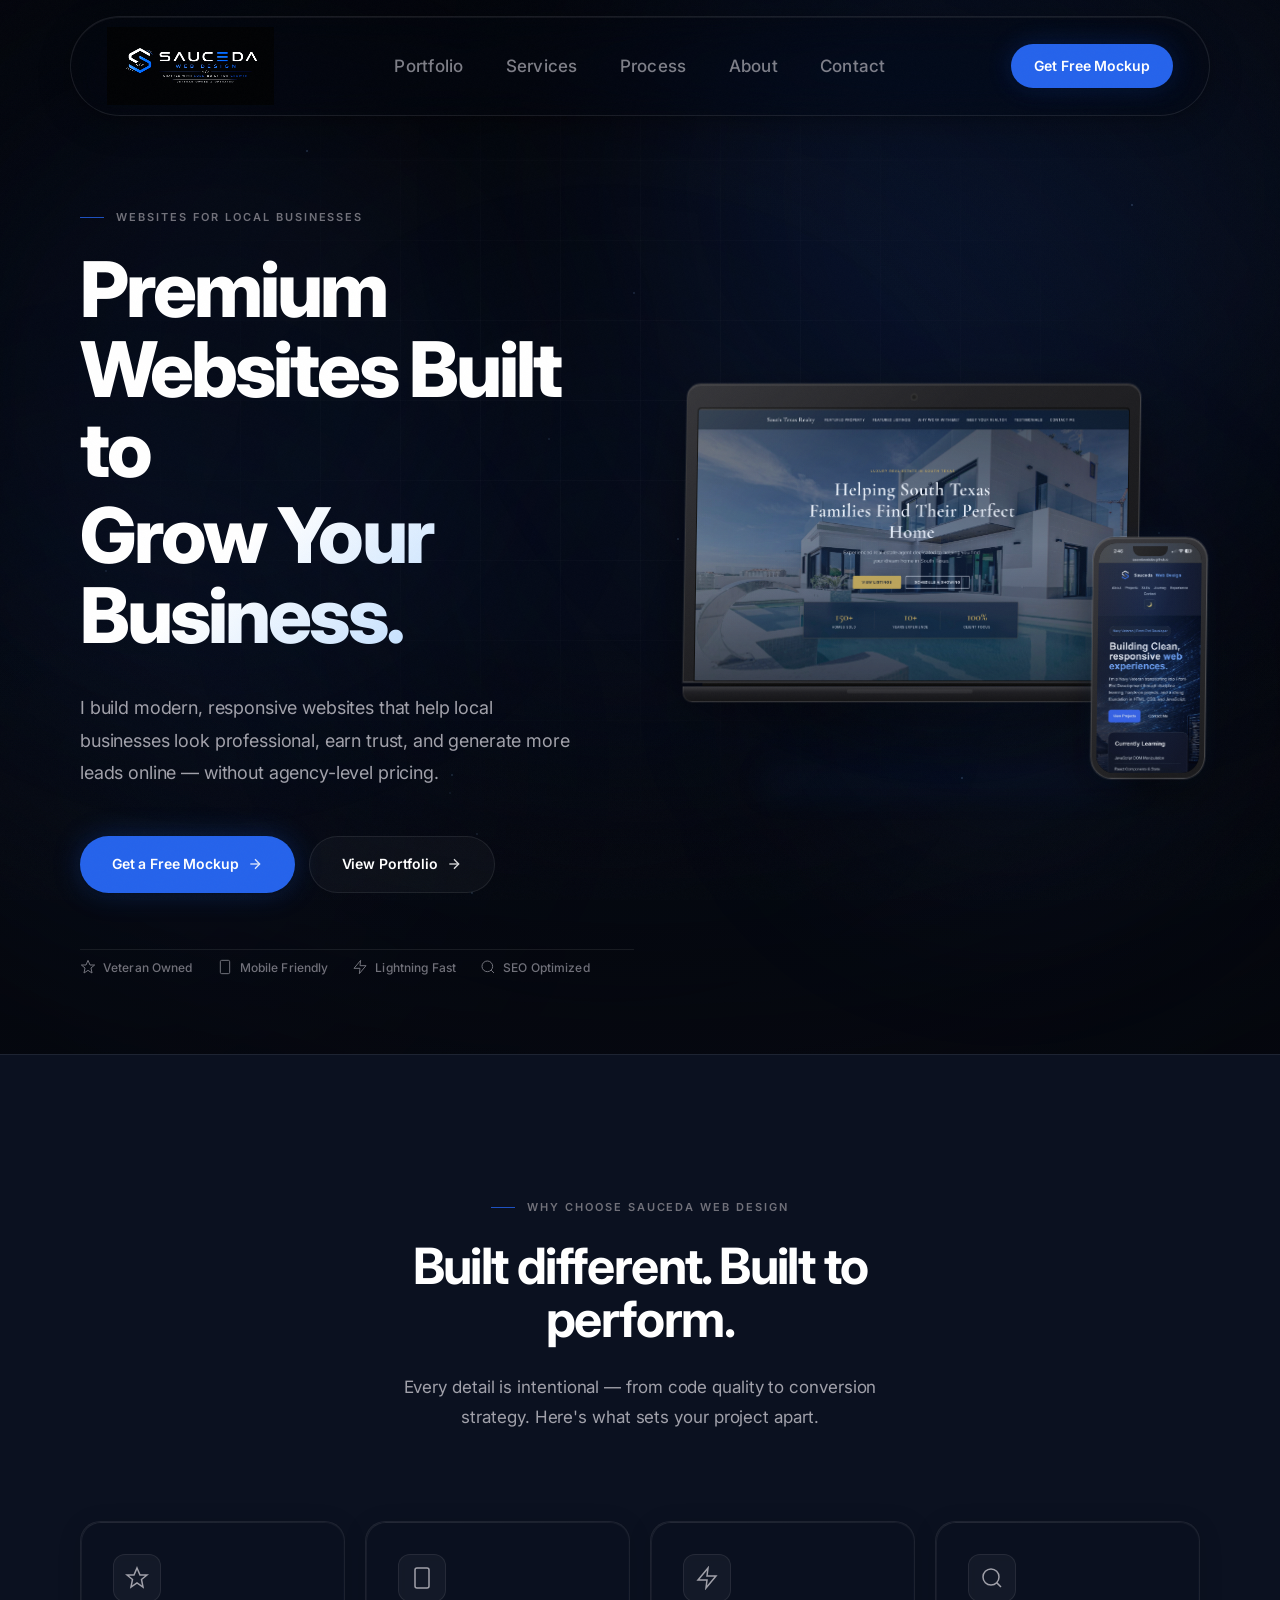
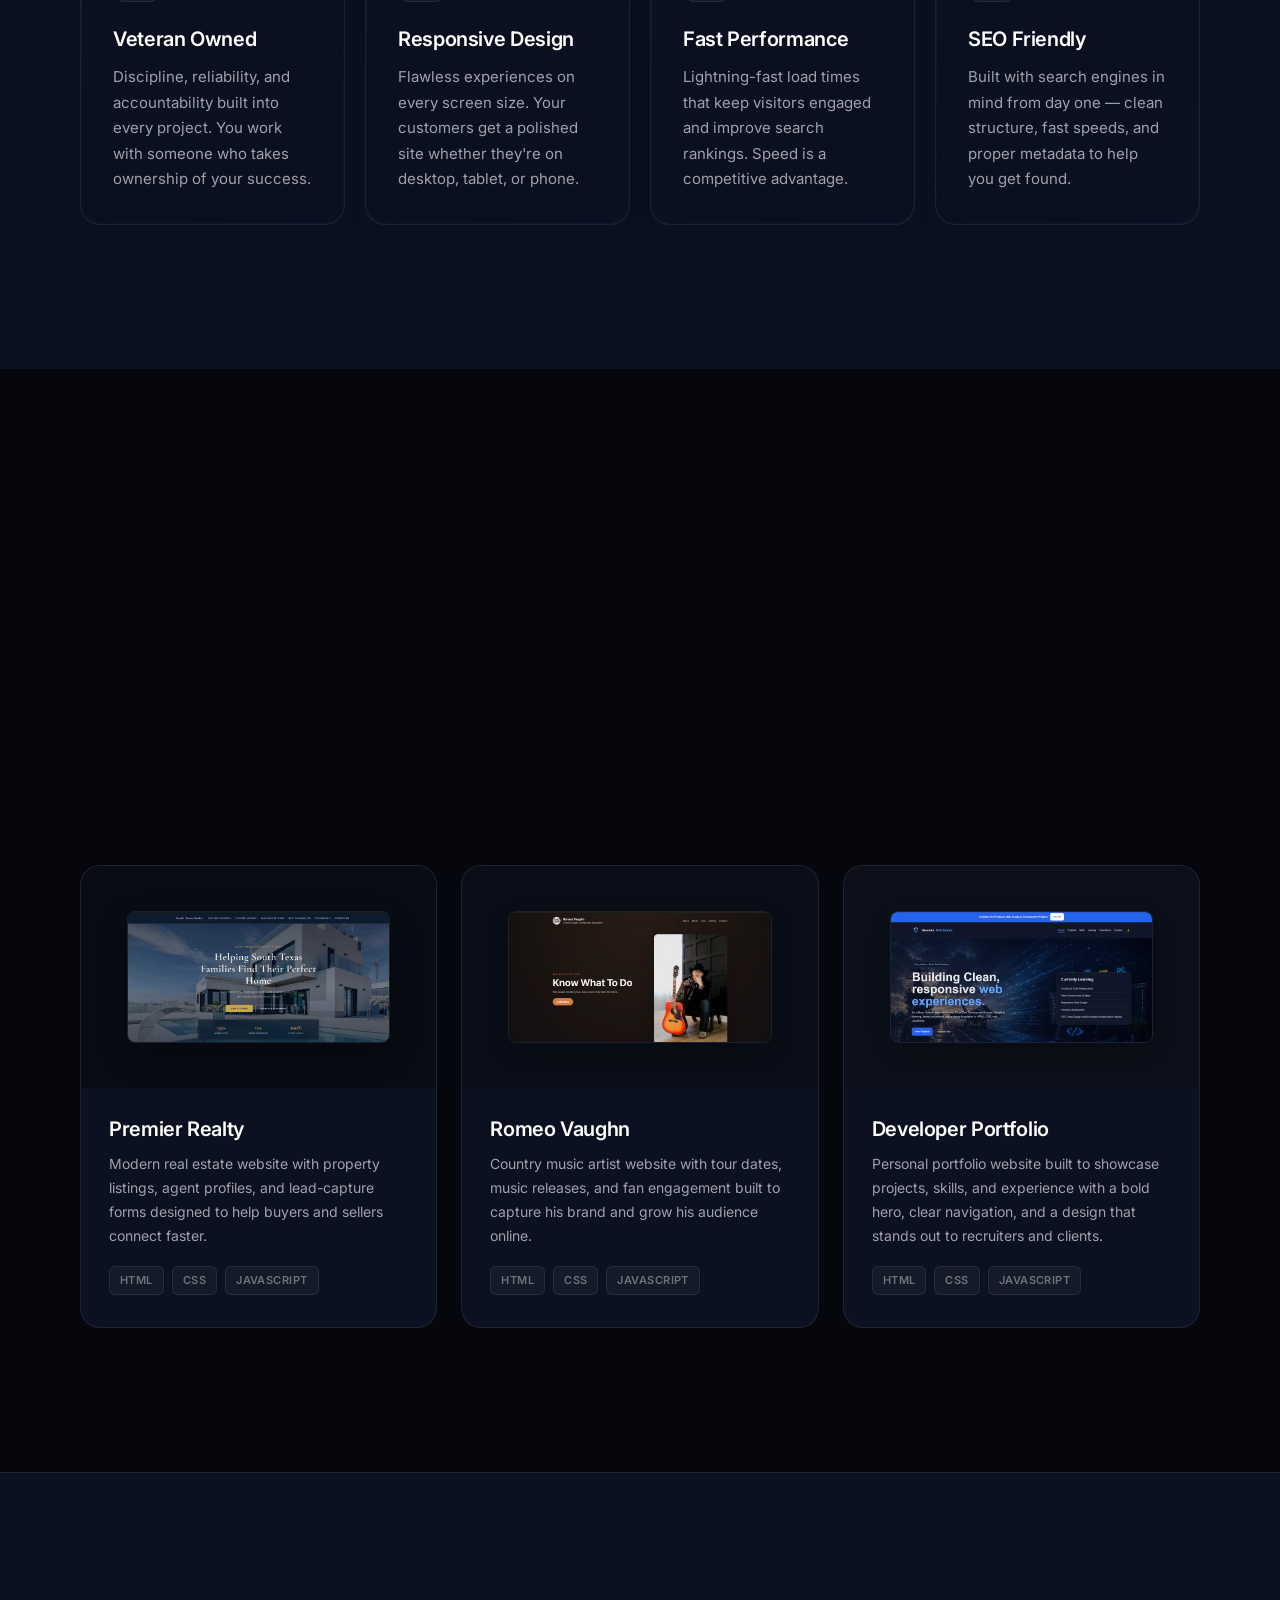
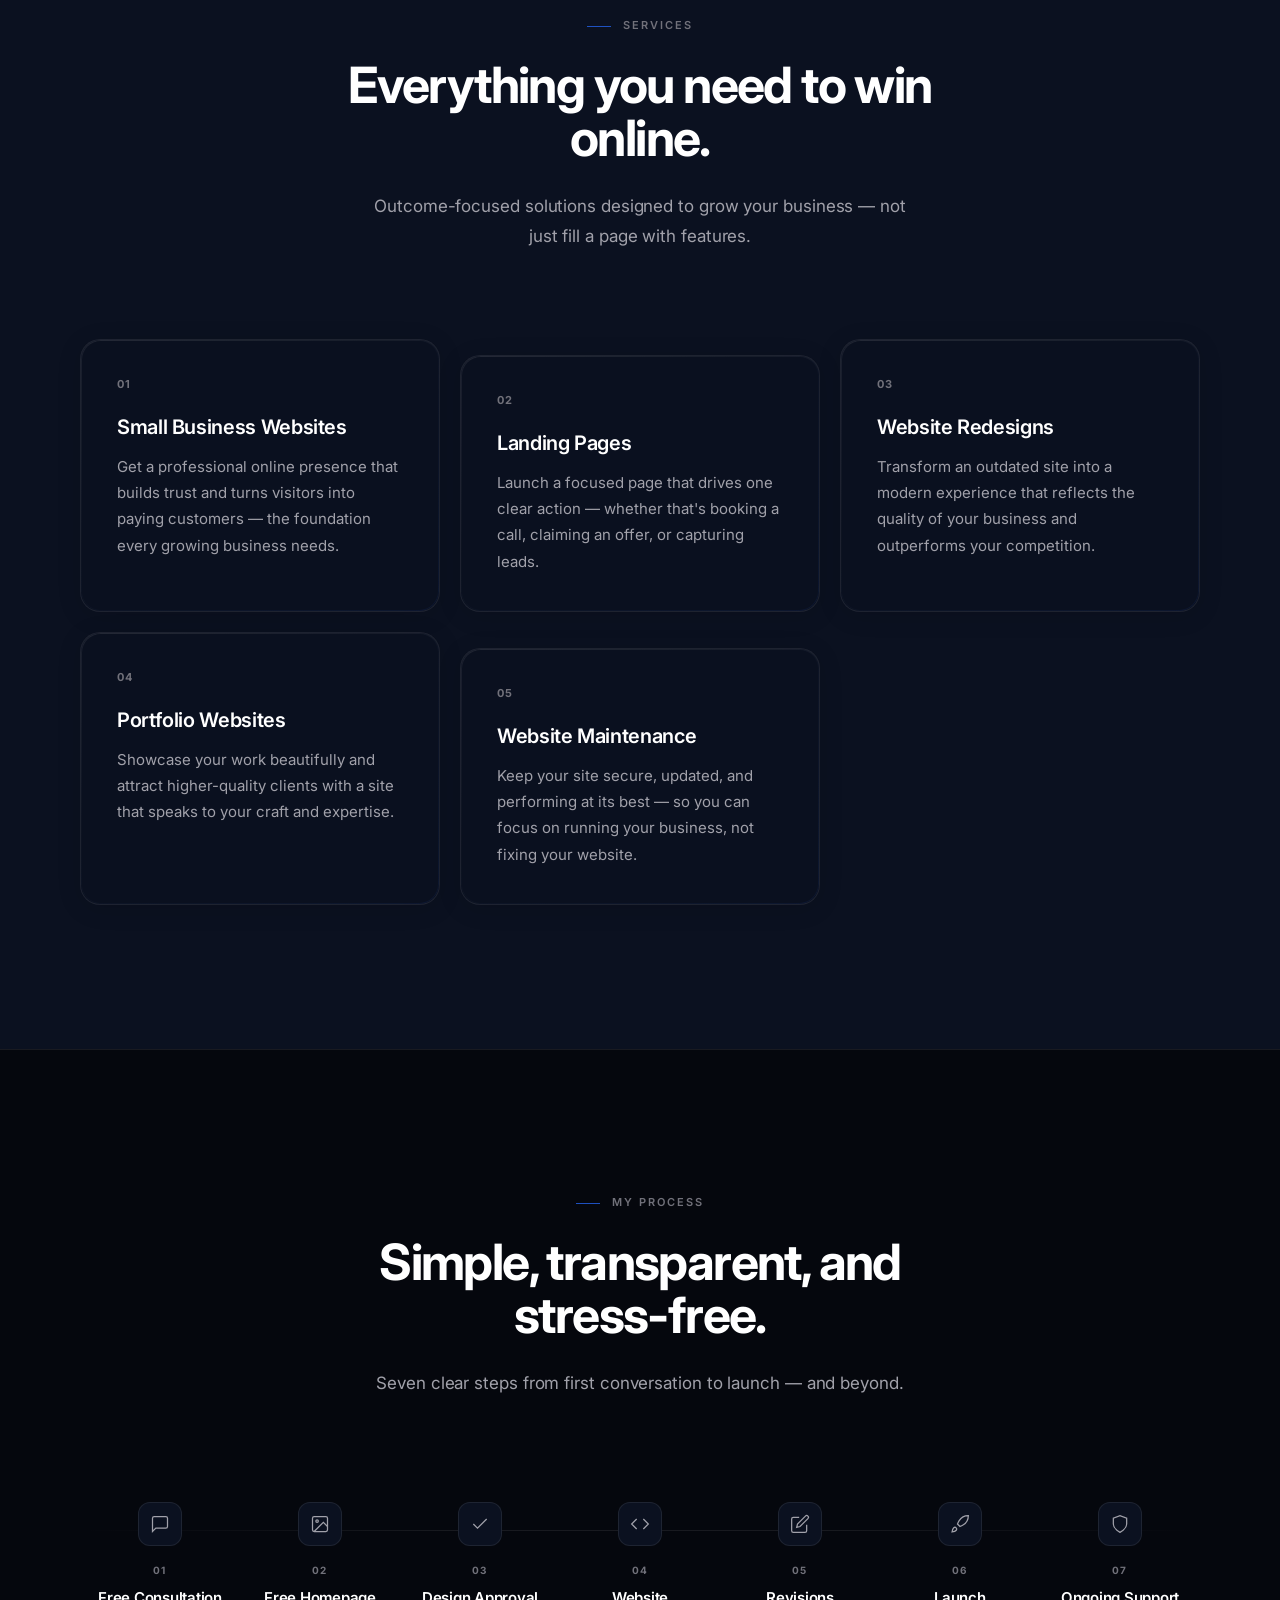
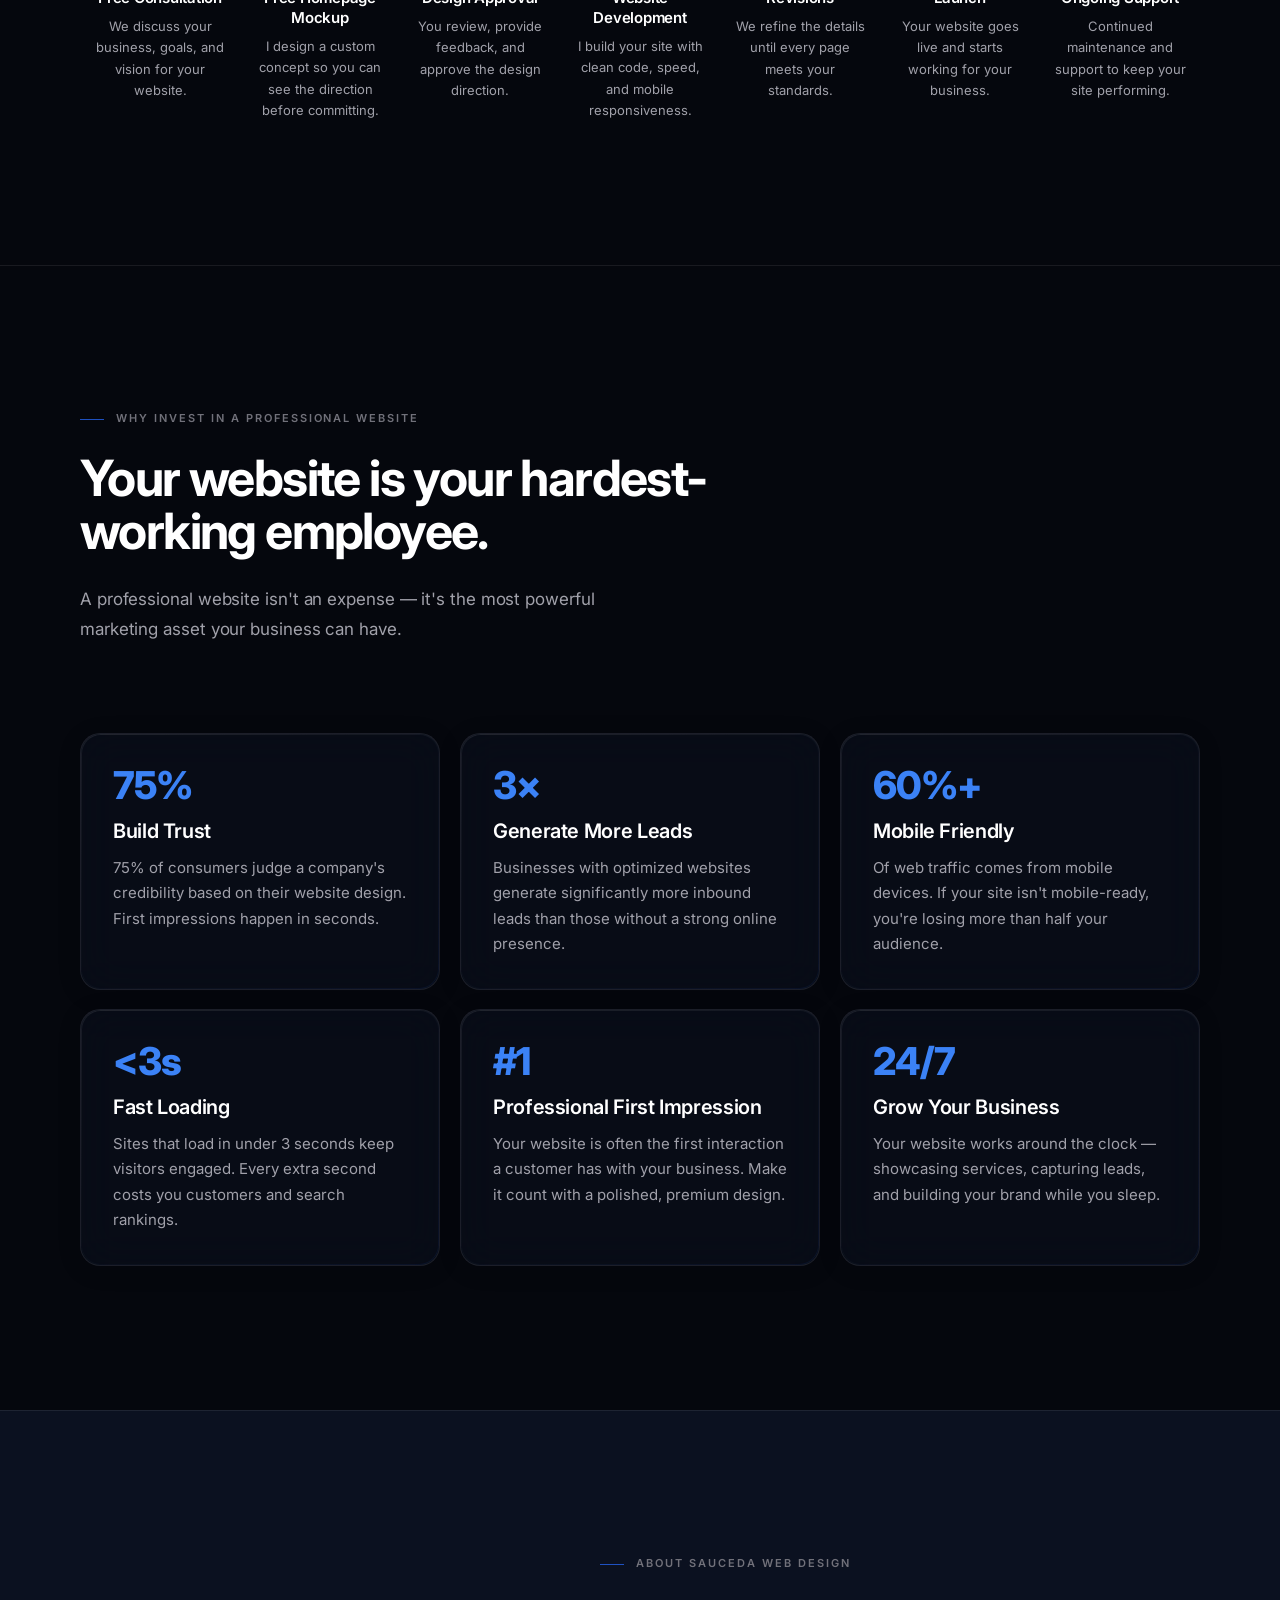
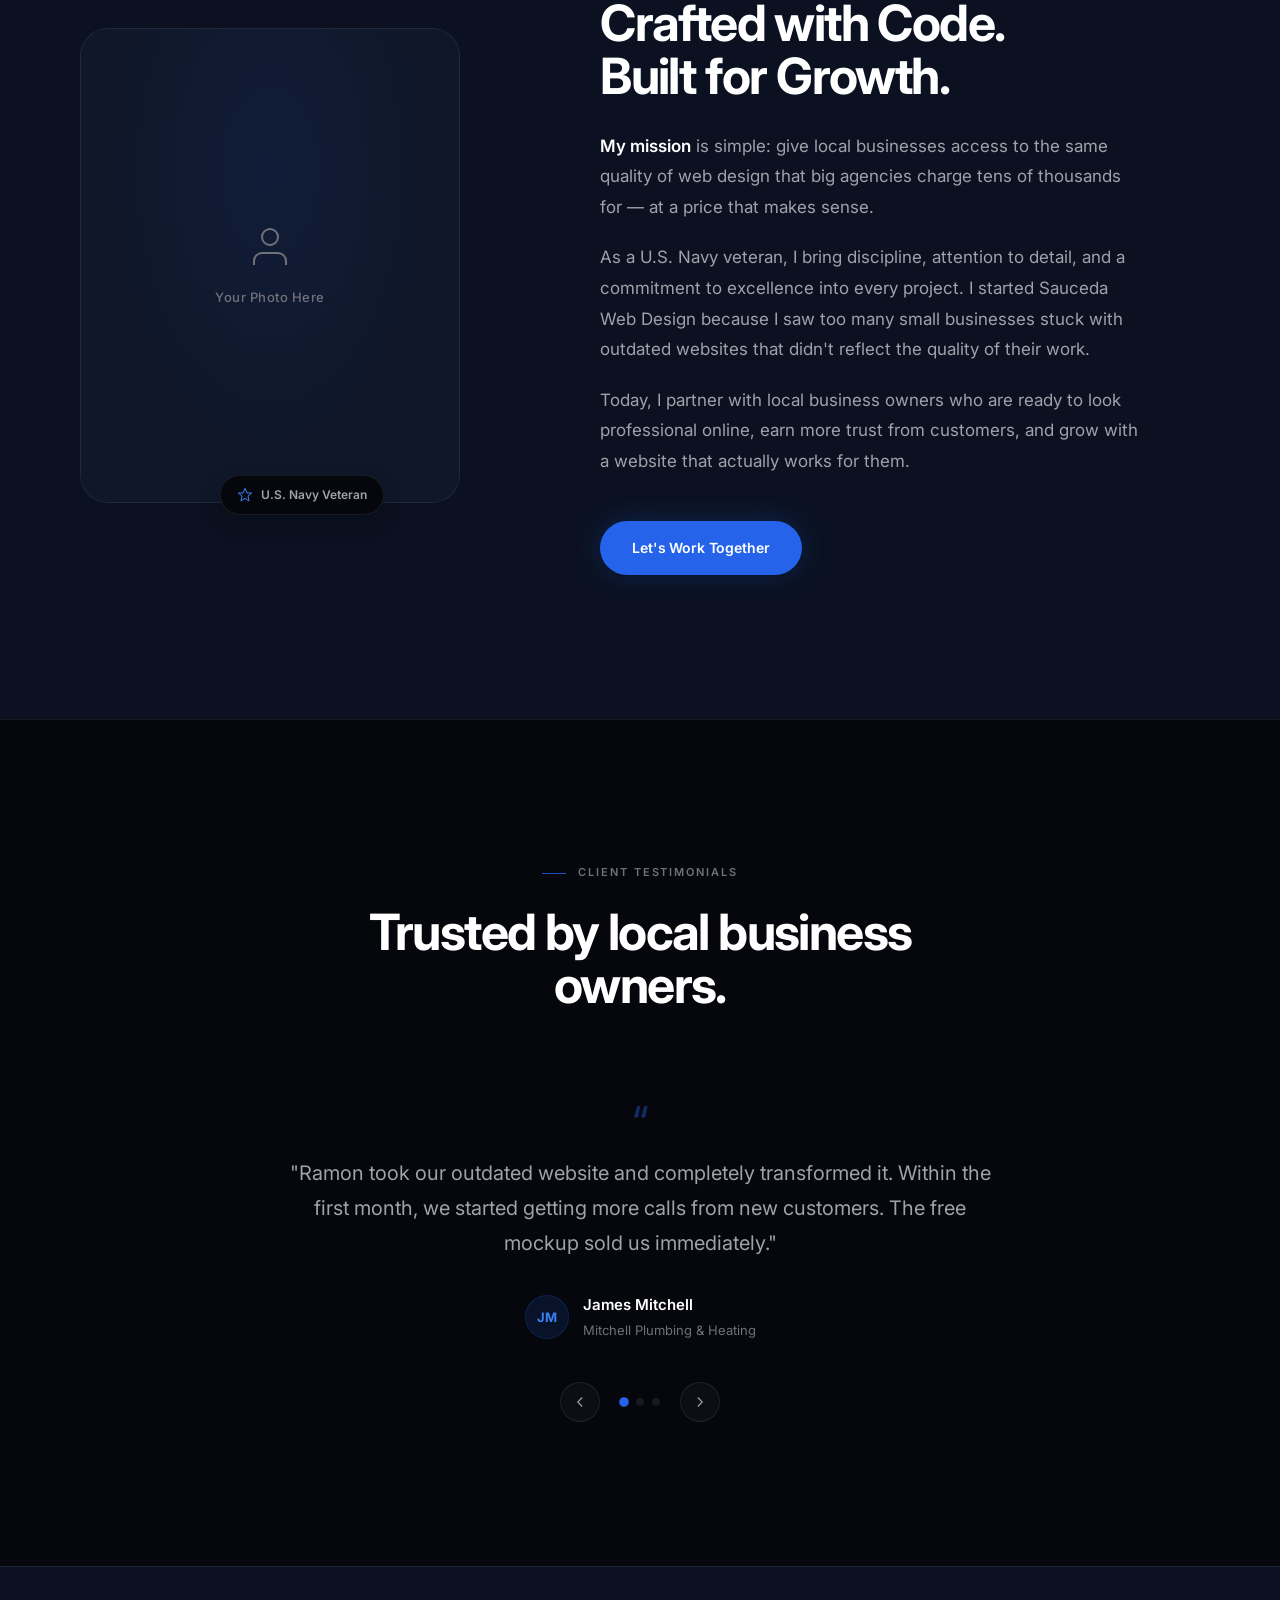
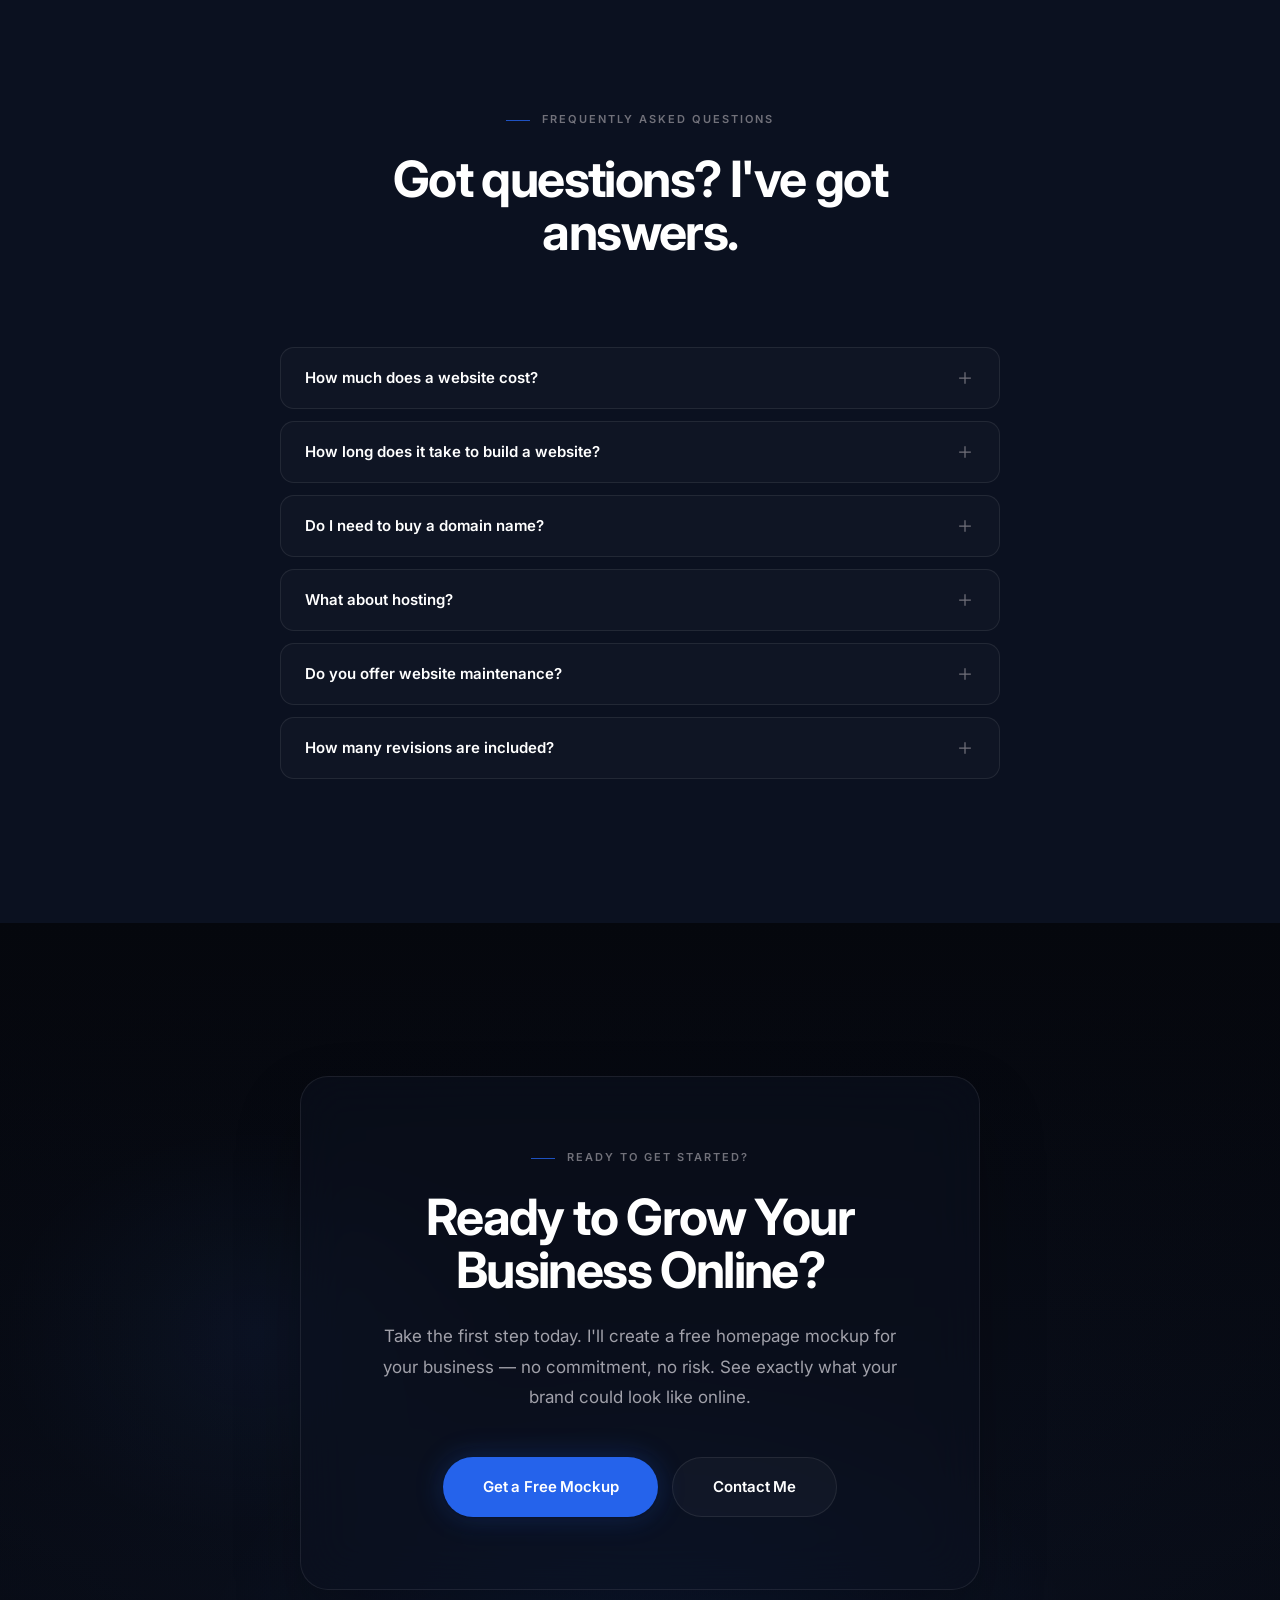
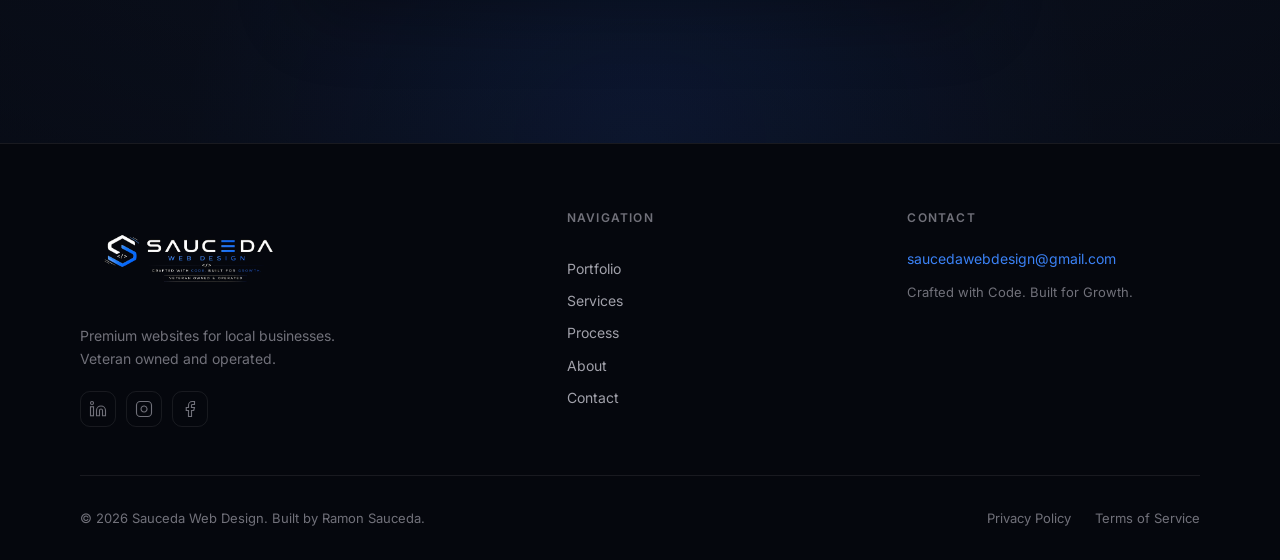
==== index.html @ df87cc74 "Initial commit" ====
<!DOCTYPE html>
<html lang="en">
<head>
    <meta charset="UTF-8">
    <meta name="viewport" content="width=device-width, initial-scale=1.0">
    <meta name="description" content="Sauceda Web Design — Premium websites for local businesses. Veteran owned. Free homepage mockup. Crafted with Code. Built for Growth.">
    <meta name="theme-color" content="#05070D">
    <meta property="og:title" content="Sauceda Web Design — Premium Websites for Local Businesses">
    <meta property="og:description" content="Modern, conversion-focused websites that help local businesses earn trust and win more customers.">
    <meta property="og:type" content="website">
    <title>Sauceda Web Design — Crafted with Code. Built for Growth.</title>
    <link rel="preconnect" href="https://fonts.googleapis.com">
    <link rel="preconnect" href="https://fonts.gstatic.com" crossorigin>
    <link href="https://fonts.googleapis.com/css2?family=Inter:wght@400;500;600;700;800&display=swap" rel="stylesheet">
    <link rel="stylesheet" href="css/base.css">
    <link rel="stylesheet" href="css/header.css">
    <link rel="stylesheet" href="css/home.css">
    <link rel="stylesheet" href="css/why.css">
    <link rel="stylesheet" href="css/portfolio.css">
    <link rel="stylesheet" href="css/services.css">
    <link rel="stylesheet" href="css/process.css">
    <link rel="stylesheet" href="css/about.css">
    <link rel="stylesheet" href="css/testimonials.css">
    <link rel="stylesheet" href="css/faq.css">
    <link rel="stylesheet" href="css/contact.css">
    <link rel="stylesheet" href="css/footer.css">
    <link rel="stylesheet" href="css/animations.css">
    <link rel="stylesheet" href="css/premium.css">
</head>
<body>

    <a href="#main" class="skip-link">Skip to content</a>
    <div class="noise" aria-hidden="true"></div>

    <header class="header" id="header">
        <div class="header__inner">
            <a href="#" class="logo" aria-label="Sauceda Web Design — Home">
                <img src="images/SaucedaWD Logo.jpeg" alt="" width="234" height="58" fetchpriority="high">
            </a>
            <nav class="nav" id="nav" aria-label="Main navigation">
                <a href="portfolio.html">Portfolio</a>
                <a href="services.html">Services</a>
                <a href="process.html">Process</a>
                <a href="about.html">About</a>
                <a href="contact.html">Contact</a>
            </nav>
            <div class="header__actions">
                <a href="#cta" class="btn btn-primary btn-glow header-cta">Get Free Mockup</a>
                <button class="menu-btn" id="menuBtn" aria-label="Toggle menu" aria-expanded="false" aria-controls="nav">
                    <span></span><span></span>
                </button>
            </div>
        </div>
    </header>

    <main id="main">

        <!-- Section 1: Hero -->
        <section class="hero" id="hero" aria-labelledby="hero-heading">
            <div class="hero-bg" aria-hidden="true">
                <div class="hero-grid-lines"></div>
                <div class="hero-glow hero-glow--1"></div>
                <div class="hero-glow hero-glow--2"></div>
                <div class="hero-glow hero-glow--3"></div>
                <div class="hero-floor"></div>
                <div class="hero-vignette"></div>
            </div>
            <div class="hero-grid container">
                <div class="hero-content">
                    <p class="eyebrow reveal">Websites for Local Businesses</p>
                    <h1 id="hero-heading">
                        <span class="hero-line"><span class="hero-line-inner">Premium Websites Built to</span></span>
                        <span class="hero-line"><span class="hero-line-inner text-accent">Grow Your Business.</span></span>
                    </h1>
                    <p class="hero-text reveal">
                        I build modern, responsive websites that help local businesses look professional, earn trust, and generate more leads online — without agency-level pricing.
                    </p>
                    <div class="hero-buttons reveal">
                        <a href="#cta" class="btn btn-primary btn-glow">
                            Get a Free Mockup
                            <svg class="btn-arrow" width="16" height="16" viewBox="0 0 24 24" fill="none" stroke="currentColor" stroke-width="2" aria-hidden="true"><line x1="5" y1="12" x2="19" y2="12"/><polyline points="12 5 19 12 12 19"/></svg>
                        </a>
                        <a href="#portfolio" class="btn btn-secondary">
                            View Portfolio
                            <svg class="btn-arrow" width="16" height="16" viewBox="0 0 24 24" fill="none" stroke="currentColor" stroke-width="2" aria-hidden="true"><line x1="5" y1="12" x2="19" y2="12"/><polyline points="12 5 19 12 12 19"/></svg>
                        </a>
                    </div>
                    <ul class="trust-badges" aria-label="Key benefits">
                        <li class="trust-badge"><svg width="16" height="16" viewBox="0 0 24 24" fill="none" stroke="currentColor" stroke-width="1.5" aria-hidden="true"><path d="M12 2l3 7h7l-5.5 4.5L18 21l-6-4-6 4 1.5-7.5L2 9h7z"/></svg>Veteran Owned</li>
                        <li class="trust-badge"><svg width="16" height="16" viewBox="0 0 24 24" fill="none" stroke="currentColor" stroke-width="1.5" aria-hidden="true"><rect x="5" y="2" width="14" height="20" rx="2"/><line x1="12" y1="18" x2="12" y2="18.01"/></svg>Mobile Friendly</li>
                        <li class="trust-badge"><svg width="16" height="16" viewBox="0 0 24 24" fill="none" stroke="currentColor" stroke-width="1.5" aria-hidden="true"><path d="M13 2L3 14h9l-1 8 10-12h-9l1-8z"/></svg>Lightning Fast</li>
                        <li class="trust-badge"><svg width="16" height="16" viewBox="0 0 24 24" fill="none" stroke="currentColor" stroke-width="1.5" aria-hidden="true"><circle cx="11" cy="11" r="8"/><line x1="21" y1="21" x2="16.65" y2="16.65"/></svg>SEO Optimized</li>
                    </ul>
                </div>
                <div class="hero-visual" aria-hidden="true">
                    <div class="device-showcase">
                        <div class="device-reflection" aria-hidden="true"></div>
                        <div class="device-glow"></div>
                        <div class="device-glow device-glow--screen"></div>
                        <div class="macbook-wrap">
                        <div class="macbook">
                            <div class="macbook-lid">
                                <div class="macbook-bezel">
                                    <div class="macbook-camera"></div>
                                    <div class="macbook-screen">
                                        <img src="images/RealEstate.jpeg" alt="Website preview on desktop" class="macbook-screen__image" width="1280" height="800" loading="eager" fetchpriority="high">
                                        <div class="screen-shine"></div>
                                    </div>
                                </div>
                            </div>
                            <div class="macbook-hinge"></div>
                            <div class="macbook-base"><div class="macbook-trackpad"></div></div>
                            <div class="macbook-shadow"></div>
                        </div>
                        </div>
                        <div class="iphone-wrap">
                        <div class="iphone">
                            <div class="iphone-frame">
                                <div class="iphone-notch"></div>
                                <div class="iphone-screen">
                                    <img src="images/IphoneImage.jpeg" alt="Website preview on mobile" class="iphone-screen__image" width="390" height="844" loading="eager">
                                    <div class="screen-shine screen-shine--mobile"></div>
                                </div>
                            </div>
                            <div class="iphone-shadow"></div>
                        </div>
                        </div>
                    </div>
                </div>
            </div>
        </section>

        <!-- Section 2: Why Choose -->
        <section class="section why-choose" id="why" aria-labelledby="why-heading">
            <div class="container">
                <header class="section-header section-header--center reveal">
                    <p class="eyebrow">Why Choose Sauceda Web Design</p>
                    <h2 id="why-heading">Built different. Built to perform.</h2>
                    <p class="section-desc section-desc--center">Every detail is intentional — from code quality to conversion strategy. Here's what sets your project apart.</p>
                </header>
                <div class="feature-grid" data-stagger>
                    <article class="feature-card glass-card reveal-scale">
                        <div class="feature-icon" aria-hidden="true"><svg width="24" height="24" viewBox="0 0 24 24" fill="none" stroke="currentColor" stroke-width="1.5"><path d="M12 2l3 7h7l-5.5 4.5L18 21l-6-4-6 4 1.5-7.5L2 9h7z"/></svg></div>
                        <h3>Veteran Owned</h3>
                        <p>Discipline, reliability, and accountability built into every project. You work with someone who takes ownership of your success.</p>
                    </article>
                    <article class="feature-card glass-card reveal-scale">
                        <div class="feature-icon" aria-hidden="true"><svg width="24" height="24" viewBox="0 0 24 24" fill="none" stroke="currentColor" stroke-width="1.5"><rect x="5" y="2" width="14" height="20" rx="2"/><line x1="12" y1="18" x2="12" y2="18.01"/></svg></div>
                        <h3>Responsive Design</h3>
                        <p>Flawless experiences on every screen size. Your customers get a polished site whether they're on desktop, tablet, or phone.</p>
                    </article>
                    <article class="feature-card glass-card reveal-scale">
                        <div class="feature-icon" aria-hidden="true"><svg width="24" height="24" viewBox="0 0 24 24" fill="none" stroke="currentColor" stroke-width="1.5"><path d="M13 2L3 14h9l-1 8 10-12h-9l1-8z"/></svg></div>
                        <h3>Fast Performance</h3>
                        <p>Lightning-fast load times that keep visitors engaged and improve search rankings. Speed is a competitive advantage.</p>
                    </article>
                    <article class="feature-card glass-card reveal-scale">
                        <div class="feature-icon" aria-hidden="true"><svg width="24" height="24" viewBox="0 0 24 24" fill="none" stroke="currentColor" stroke-width="1.5"><circle cx="11" cy="11" r="8"/><line x1="21" y1="21" x2="16.65" y2="16.65"/></svg></div>
                        <h3>SEO Friendly</h3>
                        <p>Built with search engines in mind from day one — clean structure, fast speeds, and proper metadata to help you get found.</p>
                    </article>
                </div>
            </div>
        </section>

        <!-- Section 3: Featured Projects -->
        <section class="section portfolio" id="portfolio" aria-labelledby="portfolio-heading">
            <div class="container">
                <header class="section-header reveal">
                    <p class="eyebrow">Featured Projects</p>
                    <h2 id="portfolio-heading">Crafted with Purpose. Built for Performance.</h2>
                    <p class="section-desc">A collection of custom websites and design concepts showcasing modern front-end developement, responsive design, and conversion-focused user experiences.</p>
                </header>
                <div class="portfolio-grid" data-stagger>
                    <article class="project-card reveal">
                        <div class="project-preview">
                            <div class="portfolio-mock portfolio-mock--featured">
                                <img src="images/RealEstate.jpeg" alt="Real estate website preview" class="portfolio-mock__image" width="1280" height="800" loading="lazy">
                            </div>
                            <div class="project-overlay">
                                <a href="https://saucedawebdev.github.io/real-estate-landing-page/" class="btn btn-primary btn-sm" target="_blank" rel="noopener noreferrer">Live Demo</a>
                            </div>
                        </div>
                        <div class="project-body">
                            <h3>Premier Realty</h3>
                            <p>Modern real estate website with property listings, agent profiles, and lead-capture forms designed to help buyers and sellers connect faster.</p>
                            <ul class="tech-stack" aria-label="Technology stack">
                                <li>HTML</li><li>CSS</li><li>JavaScript</li>
                            </ul>
                        </div>
                    </article>
                    <article class="project-card reveal">
                        <div class="project-preview project-preview--alt">
                            <div class="portfolio-mock">
                                <img src="images/RomeoVaughn%20Desktop.jpeg" alt="Romeo Vaughn country music artist website preview" class="portfolio-mock__image" width="1280" height="800" loading="lazy">
                            </div>
                            <div class="project-overlay">
                                <a href="#cta" class="btn btn-primary btn-sm">Live Demo</a>
                            </div>
                        </div>
                        <div class="project-body">
                            <h3>Romeo Vaughn</h3>
                            <p>Country music artist website with tour dates, music releases, and fan engagement built to capture his brand and grow his audience online.</p>
                            <ul class="tech-stack" aria-label="Technology stack">
                                <li>HTML</li><li>CSS</li><li>JavaScript</li>
                            </ul>
                        </div>
                    </article>
                    <article class="project-card reveal">
                        <div class="project-preview project-preview--warm">
                            <div class="portfolio-mock">
                                <img src="images/DesktopImage.jpeg" alt="Developer portfolio website preview" class="portfolio-mock__image" width="1280" height="800" loading="lazy">
                            </div>
                            <div class="project-overlay">
                                <a href="#cta" class="btn btn-primary btn-sm">Live Demo</a>
                            </div>
                        </div>
                        <div class="project-body">
                            <h3>Developer Portfolio</h3>
                            <p>Personal portfolio website built to showcase projects, skills, and experience with a bold hero, clear navigation, and a design that stands out to recruiters and clients.</p>
                            <ul class="tech-stack" aria-label="Technology stack">
                                <li>HTML</li><li>CSS</li><li>JavaScript</li>
                            </ul>
                        </div>
                    </article>
                </div>
            </div>
        </section>

        <!-- Section 4: Services -->
        <section class="section services" id="services" aria-labelledby="services-heading">
            <div class="container">
                <header class="section-header section-header--center reveal">
                    <p class="eyebrow">Services</p>
                    <h2 id="services-heading">Everything you need to win online.</h2>
                    <p class="section-desc section-desc--center">Outcome-focused solutions designed to grow your business — not just fill a page with features.</p>
                </header>
                <div class="service-grid" data-stagger>
                    <article class="service-card glass-card reveal">
                        <span class="service-num">01</span>
                        <h3>Small Business Websites</h3>
                        <p>Get a professional online presence that builds trust and turns visitors into paying customers — the foundation every growing business needs.</p>
                    </article>
                    <article class="service-card glass-card reveal">
                        <span class="service-num">02</span>
                        <h3>Landing Pages</h3>
                        <p>Launch a focused page that drives one clear action — whether that's booking a call, claiming an offer, or capturing leads.</p>
                    </article>
                    <article class="service-card glass-card reveal">
                        <span class="service-num">03</span>
                        <h3>Website Redesigns</h3>
                        <p>Transform an outdated site into a modern experience that reflects the quality of your business and outperforms your competition.</p>
                    </article>
                    <article class="service-card glass-card reveal">
                        <span class="service-num">04</span>
                        <h3>Portfolio Websites</h3>
                        <p>Showcase your work beautifully and attract higher-quality clients with a site that speaks to your craft and expertise.</p>
                    </article>
                    <article class="service-card glass-card reveal">
                        <span class="service-num">05</span>
                        <h3>Website Maintenance</h3>
                        <p>Keep your site secure, updated, and performing at its best — so you can focus on running your business, not fixing your website.</p>
                    </article>
                </div>
            </div>
        </section>

        <!-- Section 5: Process -->
        <section class="section process" id="process" aria-labelledby="process-heading">
            <div class="container">
                <header class="section-header section-header--center reveal">
                    <p class="eyebrow">My Process</p>
                    <h2 id="process-heading">Simple, transparent, and stress-free.</h2>
                    <p class="section-desc section-desc--center">Seven clear steps from first conversation to launch — and beyond.</p>
                </header>
                <div class="timeline" data-stagger>
                    <article class="timeline-step reveal">
                        <div class="timeline-icon" aria-hidden="true"><svg width="20" height="20" viewBox="0 0 24 24" fill="none" stroke="currentColor" stroke-width="1.5"><path d="M21 15a2 2 0 01-2 2H7l-4 4V5a2 2 0 012-2h14a2 2 0 012 2z"/></svg></div>
                        <span class="timeline-num">01</span>
                        <h3>Free Consultation</h3>
                        <p>We discuss your business, goals, and vision for your website.</p>
                    </article>
                    <article class="timeline-step reveal">
                        <div class="timeline-icon" aria-hidden="true"><svg width="20" height="20" viewBox="0 0 24 24" fill="none" stroke="currentColor" stroke-width="1.5"><rect x="3" y="3" width="18" height="18" rx="2"/><circle cx="8.5" cy="8.5" r="1.5"/><polyline points="21 15 16 10 5 21"/></svg></div>
                        <span class="timeline-num">02</span>
                        <h3>Free Homepage Mockup</h3>
                        <p>I design a custom concept so you can see the direction before committing.</p>
                    </article>
                    <article class="timeline-step reveal">
                        <div class="timeline-icon" aria-hidden="true"><svg width="20" height="20" viewBox="0 0 24 24" fill="none" stroke="currentColor" stroke-width="1.5"><polyline points="20 6 9 17 4 12"/></svg></div>
                        <span class="timeline-num">03</span>
                        <h3>Design Approval</h3>
                        <p>You review, provide feedback, and approve the design direction.</p>
                    </article>
                    <article class="timeline-step reveal">
                        <div class="timeline-icon" aria-hidden="true"><svg width="20" height="20" viewBox="0 0 24 24" fill="none" stroke="currentColor" stroke-width="1.5"><polyline points="16 18 22 12 16 6"/><polyline points="8 6 2 12 8 18"/></svg></div>
                        <span class="timeline-num">04</span>
                        <h3>Website Development</h3>
                        <p>I build your site with clean code, speed, and mobile responsiveness.</p>
                    </article>
                    <article class="timeline-step reveal">
                        <div class="timeline-icon" aria-hidden="true"><svg width="20" height="20" viewBox="0 0 24 24" fill="none" stroke="currentColor" stroke-width="1.5"><path d="M11 4H4a2 2 0 00-2 2v14a2 2 0 002 2h14a2 2 0 002-2v-7"/><path d="M18.5 2.5a2.121 2.121 0 013 3L12 15l-4 1 1-4 9.5-9.5z"/></svg></div>
                        <span class="timeline-num">05</span>
                        <h3>Revisions</h3>
                        <p>We refine the details until every page meets your standards.</p>
                    </article>
                    <article class="timeline-step reveal">
                        <div class="timeline-icon" aria-hidden="true"><svg width="20" height="20" viewBox="0 0 24 24" fill="none" stroke="currentColor" stroke-width="1.5"><path d="M4.5 16.5c-1.5 1.26-2 5-2 5s3.74-.5 5-2c.71-.84.7-2.13-.09-2.91a2.18 2.18 0 00-2.91-.09z"/><path d="M12 15l-3-3a22 22 0 012-3.95A12.88 12.88 0 0122 2c0 2.72-.78 7.5-6 11a22.35 22.35 0 01-4 2z"/></svg></div>
                        <span class="timeline-num">06</span>
                        <h3>Launch</h3>
                        <p>Your website goes live and starts working for your business.</p>
                    </article>
                    <article class="timeline-step reveal">
                        <div class="timeline-icon" aria-hidden="true"><svg width="20" height="20" viewBox="0 0 24 24" fill="none" stroke="currentColor" stroke-width="1.5"><path d="M12 22s8-4 8-10V5l-8-3-8 3v7c0 6 8 10 8 10z"/></svg></div>
                        <span class="timeline-num">07</span>
                        <h3>Ongoing Support</h3>
                        <p>Continued maintenance and support to keep your site performing.</p>
                    </article>
                </div>
            </div>
        </section>

        <!-- Section 6: Why Invest -->
        <section class="section why-invest" id="invest" aria-labelledby="invest-heading">
            <div class="container">
                <header class="section-header reveal">
                    <p class="eyebrow">Why Invest in a Professional Website</p>
                    <h2 id="invest-heading">Your website is your hardest-working employee.</h2>
                    <p class="section-desc">A professional website isn't an expense — it's the most powerful marketing asset your business can have.</p>
                </header>
                <div class="benefit-grid" data-stagger>
                    <article class="benefit-card glass-card reveal-scale">
                        <span class="benefit-stat">75%</span>
                        <h3>Build Trust</h3>
                        <p>75% of consumers judge a company's credibility based on their website design. First impressions happen in seconds.</p>
                    </article>
                    <article class="benefit-card glass-card reveal-scale">
                        <span class="benefit-stat">3×</span>
                        <h3>Generate More Leads</h3>
                        <p>Businesses with optimized websites generate significantly more inbound leads than those without a strong online presence.</p>
                    </article>
                    <article class="benefit-card glass-card reveal-scale">
                        <span class="benefit-stat">60%+</span>
                        <h3>Mobile Friendly</h3>
                        <p>Of web traffic comes from mobile devices. If your site isn't mobile-ready, you're losing more than half your audience.</p>
                    </article>
                    <article class="benefit-card glass-card reveal-scale">
                        <span class="benefit-stat">&lt;3s</span>
                        <h3>Fast Loading</h3>
                        <p>Sites that load in under 3 seconds keep visitors engaged. Every extra second costs you customers and search rankings.</p>
                    </article>
                    <article class="benefit-card glass-card reveal-scale">
                        <span class="benefit-stat">#1</span>
                        <h3>Professional First Impression</h3>
                        <p>Your website is often the first interaction a customer has with your business. Make it count with a polished, premium design.</p>
                    </article>
                    <article class="benefit-card glass-card reveal-scale">
                        <span class="benefit-stat">24/7</span>
                        <h3>Grow Your Business</h3>
                        <p>Your website works around the clock — showcasing services, capturing leads, and building your brand while you sleep.</p>
                    </article>
                </div>
            </div>
        </section>

        <!-- Section 7: About -->
        <section class="section about" id="about" aria-labelledby="about-heading">
            <div class="container about-grid">
                <div class="about-photo reveal">
                    <div class="photo-frame">
                        <div class="photo-placeholder" role="img" aria-label="Professional photo placeholder">
                            <svg width="48" height="48" viewBox="0 0 24 24" fill="none" stroke="currentColor" stroke-width="1" aria-hidden="true"><path d="M20 21v-2a4 4 0 00-4-4H8a4 4 0 00-4 4v2"/><circle cx="12" cy="7" r="4"/></svg>
                            <span>Your Photo Here</span>
                        </div>
                    </div>
                    <div class="about-veteran-badge">
                        <svg width="16" height="16" viewBox="0 0 24 24" fill="none" stroke="currentColor" stroke-width="1.5" aria-hidden="true"><path d="M12 2l3 7h7l-5.5 4.5L18 21l-6-4-6 4 1.5-7.5L2 9h7z"/></svg>
                        U.S. Navy Veteran
                    </div>
                </div>
                <div class="about-content reveal reveal-delay-1">
                    <p class="eyebrow">About Sauceda Web Design</p>
                    <h2 id="about-heading">Crafted with Code.<br>Built for Growth.</h2>
                    <p class="about-text"><strong>My mission</strong> is simple: give local businesses access to the same quality of web design that big agencies charge tens of thousands for — at a price that makes sense.</p>
                    <p class="about-text">As a U.S. Navy veteran, I bring discipline, attention to detail, and a commitment to excellence into every project. I started Sauceda Web Design because I saw too many small businesses stuck with outdated websites that didn't reflect the quality of their work.</p>
                    <p class="about-text">Today, I partner with local business owners who are ready to look professional online, earn more trust from customers, and grow with a website that actually works for them.</p>
                    <a href="#cta" class="btn btn-primary btn-glow">Let's Work Together</a>
                </div>
            </div>
        </section>

        <!-- Section 8: Testimonials -->
        <section class="section testimonials" id="testimonials" aria-labelledby="testimonials-heading">
            <div class="container">
                <header class="section-header section-header--center reveal">
                    <p class="eyebrow">Client Testimonials</p>
                    <h2 id="testimonials-heading">Trusted by local business owners.</h2>
                </header>
                <div class="testimonial-slider reveal" aria-live="polite">
                    <div class="testimonial-track" id="testimonialTrack">
                        <blockquote class="testimonial-slide active">
                            <p class="testimonial-quote">"Ramon took our outdated website and completely transformed it. Within the first month, we started getting more calls from new customers. The free mockup sold us immediately."</p>
                            <footer class="testimonial-author">
                                <div class="author-avatar" aria-hidden="true">JM</div>
                                <div>
                                    <cite>James Mitchell</cite>
                                    <span>Mitchell Plumbing &amp; Heating</span>
                                </div>
                            </footer>
                        </blockquote>
                        <blockquote class="testimonial-slide">
                            <p class="testimonial-quote">"Professional, responsive, and fairly priced. Sauceda Web Design delivered exactly what we needed — a clean site that makes our boutique look as premium online as it does in person."</p>
                            <footer class="testimonial-author">
                                <div class="author-avatar" aria-hidden="true">SR</div>
                                <div>
                                    <cite>Sarah Rodriguez</cite>
                                    <span>Bloom &amp; Petal Boutique</span>
                                </div>
                            </footer>
                        </blockquote>
                        <blockquote class="testimonial-slide">
                            <p class="testimonial-quote">"The process was seamless from start to finish. Free mockup, quick revisions, and a fast launch. Our new site loads instantly on mobile and we've seen a noticeable increase in consultation requests."</p>
                            <footer class="testimonial-author">
                                <div class="author-avatar" aria-hidden="true">DK</div>
                                <div>
                                    <cite>David Kim</cite>
                                    <span>Kim &amp; Associates Consulting</span>
                                </div>
                            </footer>
                        </blockquote>
                    </div>
                    <div class="testimonial-controls">
                        <button class="testimonial-btn" id="prevTestimonial" aria-label="Previous testimonial">
                            <svg width="18" height="18" viewBox="0 0 24 24" fill="none" stroke="currentColor" stroke-width="1.5" aria-hidden="true"><polyline points="15 18 9 12 15 6"/></svg>
                        </button>
                        <div class="testimonial-dots" id="testimonialDots" role="tablist" aria-label="Testimonial navigation"></div>
                        <button class="testimonial-btn" id="nextTestimonial" aria-label="Next testimonial">
                            <svg width="18" height="18" viewBox="0 0 24 24" fill="none" stroke="currentColor" stroke-width="1.5" aria-hidden="true"><polyline points="9 18 15 12 9 6"/></svg>
                        </button>
                    </div>
                </div>
            </div>
        </section>

        <!-- Section 9: FAQ -->
        <section class="section faq" id="faq" aria-labelledby="faq-heading">
            <div class="container">
                <header class="section-header section-header--center reveal">
                    <p class="eyebrow">Frequently Asked Questions</p>
                    <h2 id="faq-heading">Got questions? I've got answers.</h2>
                </header>
                <div class="faq-list reveal" role="list">
                    <div class="faq-item" role="listitem">
                        <button class="faq-question" aria-expanded="false" aria-controls="faq-1" id="faq-q-1">
                            <span>How much does a website cost?</span>
                            <svg class="faq-icon" width="20" height="20" viewBox="0 0 24 24" fill="none" stroke="currentColor" stroke-width="1.5" aria-hidden="true"><line x1="12" y1="5" x2="12" y2="19"/><line x1="5" y1="12" x2="19" y2="12"/></svg>
                        </button>
                        <div class="faq-answer" id="faq-1" role="region" aria-labelledby="faq-q-1">
                            <p>Pricing depends on the scope of your project. I offer affordable packages for small businesses, and every project starts with a free homepage mockup so you can see the value before committing. Contact me for a custom quote tailored to your needs.</p>
                        </div>
                    </div>
                    <div class="faq-item" role="listitem">
                        <button class="faq-question" aria-expanded="false" aria-controls="faq-2" id="faq-q-2">
                            <span>How long does it take to build a website?</span>
                            <svg class="faq-icon" width="20" height="20" viewBox="0 0 24 24" fill="none" stroke="currentColor" stroke-width="1.5" aria-hidden="true"><line x1="12" y1="5" x2="12" y2="19"/><line x1="5" y1="12" x2="19" y2="12"/></svg>
                        </button>
                        <div class="faq-answer" id="faq-2" role="region" aria-labelledby="faq-q-2">
                            <p>Most small business websites are completed within 2–4 weeks from design approval. Timeline depends on project complexity, content readiness, and revision rounds. I'll give you a clear timeline during our free consultation.</p>
                        </div>
                    </div>
                    <div class="faq-item" role="listitem">
                        <button class="faq-question" aria-expanded="false" aria-controls="faq-3" id="faq-q-3">
                            <span>Do I need to buy a domain name?</span>
                            <svg class="faq-icon" width="20" height="20" viewBox="0 0 24 24" fill="none" stroke="currentColor" stroke-width="1.5" aria-hidden="true"><line x1="12" y1="5" x2="12" y2="19"/><line x1="5" y1="12" x2="19" y2="12"/></svg>
                        </button>
                        <div class="faq-answer" id="faq-3" role="region" aria-labelledby="faq-q-3">
                            <p>Yes, you'll need a domain name (like yourbusiness.com). I can guide you through purchasing one — it typically costs $10–15 per year. If you already own a domain, I can connect it to your new website.</p>
                        </div>
                    </div>
                    <div class="faq-item" role="listitem">
                        <button class="faq-question" aria-expanded="false" aria-controls="faq-4" id="faq-q-4">
                            <span>What about hosting?</span>
                            <svg class="faq-icon" width="20" height="20" viewBox="0 0 24 24" fill="none" stroke="currentColor" stroke-width="1.5" aria-hidden="true"><line x1="12" y1="5" x2="12" y2="19"/><line x1="5" y1="12" x2="19" y2="12"/></svg>
                        </button>
                        <div class="faq-answer" id="faq-4" role="region" aria-labelledby="faq-q-4">
                            <p>Web hosting is required to keep your site online. I can recommend affordable, reliable hosting providers and help with the setup. Hosting typically runs $5–20 per month depending on your needs.</p>
                        </div>
                    </div>
                    <div class="faq-item" role="listitem">
                        <button class="faq-question" aria-expanded="false" aria-controls="faq-5" id="faq-q-5">
                            <span>Do you offer website maintenance?</span>
                            <svg class="faq-icon" width="20" height="20" viewBox="0 0 24 24" fill="none" stroke="currentColor" stroke-width="1.5" aria-hidden="true"><line x1="12" y1="5" x2="12" y2="19"/><line x1="5" y1="12" x2="19" y2="12"/></svg>
                        </button>
                        <div class="faq-answer" id="faq-5" role="region" aria-labelledby="faq-q-5">
                            <p>Yes. I offer ongoing maintenance plans to keep your site secure, updated, and performing at its best. This includes content updates, security patches, performance monitoring, and technical support.</p>
                        </div>
                    </div>
                    <div class="faq-item" role="listitem">
                        <button class="faq-question" aria-expanded="false" aria-controls="faq-6" id="faq-q-6">
                            <span>How many revisions are included?</span>
                            <svg class="faq-icon" width="20" height="20" viewBox="0 0 24 24" fill="none" stroke="currentColor" stroke-width="1.5" aria-hidden="true"><line x1="12" y1="5" x2="12" y2="19"/><line x1="5" y1="12" x2="19" y2="12"/></svg>
                        </button>
                        <div class="faq-answer" id="faq-6" role="region" aria-labelledby="faq-q-6">
                            <p>Each project includes reasonable revision rounds during the design and development phases. I want you to be completely satisfied with the final result. Specific revision terms are outlined in your project agreement.</p>
                        </div>
                    </div>
                </div>
            </div>
        </section>

        <!-- Section 10: Final CTA -->
        <section class="section final-cta" id="cta" aria-labelledby="cta-heading">
            <div class="final-cta-bg" aria-hidden="true"></div>
            <div class="container">
                <div class="final-cta-panel reveal">
                    <p class="eyebrow">Ready to Get Started?</p>
                    <h2 id="cta-heading">Ready to Grow Your Business Online?</h2>
                    <p class="final-cta-desc">Take the first step today. I'll create a free homepage mockup for your business — no commitment, no risk. See exactly what your brand could look like online.</p>
                    <div class="final-cta-buttons">
                        <a href="mailto:saucedawebdesign@gmail.com?subject=Free%20Homepage%20Mockup%20Request" class="btn btn-primary btn-glow btn-lg">Get a Free Mockup</a>
                        <a href="mailto:saucedawebdesign@gmail.com" class="btn btn-secondary btn-lg">Contact Me</a>
                    </div>
                </div>
            </div>
        </section>

    </main>

    <footer class="footer">
        <div class="container">
            <div class="footer-grid">
                <div class="footer-brand">
                    <a href="#" class="footer-logo" aria-label="Sauceda Web Design">
                        <img src="images/SaucedaWD Logo.jpeg" alt="" width="140" height="32" loading="lazy">
                    </a>
                    <p class="footer-desc">Premium websites for local businesses. Veteran owned and operated.</p>
                    <div class="footer-social">
                        <a href="#" aria-label="LinkedIn" class="social-link"><svg width="18" height="18" viewBox="0 0 24 24" fill="none" stroke="currentColor" stroke-width="1.5" aria-hidden="true"><path d="M16 8a6 6 0 016 6v7h-4v-7a2 2 0 00-2-2 2 2 0 00-2 2v7h-4v-7a6 6 0 016-6z"/><rect x="2" y="9" width="4" height="12"/><circle cx="4" cy="4" r="2"/></svg></a>
                        <a href="#" aria-label="Instagram" class="social-link"><svg width="18" height="18" viewBox="0 0 24 24" fill="none" stroke="currentColor" stroke-width="1.5" aria-hidden="true"><rect x="2" y="2" width="20" height="20" rx="5"/><path d="M16 11.37A4 4 0 1112.63 8 4 4 0 0116 11.37z"/><line x1="17.5" y1="6.5" x2="17.51" y2="6.5"/></svg></a>
                        <a href="#" aria-label="Facebook" class="social-link"><svg width="18" height="18" viewBox="0 0 24 24" fill="none" stroke="currentColor" stroke-width="1.5" aria-hidden="true"><path d="M18 2h-3a5 5 0 00-5 5v3H7v4h3v8h4v-8h3l1-4h-4V7a1 1 0 011-1h3z"/></svg></a>
                    </div>
                </div>
                <nav class="footer-nav" aria-label="Footer navigation">
                    <h4>Navigation</h4>
                    <a href="portfolio.html">Portfolio</a>
                    <a href="services.html">Services</a>
                    <a href="process.html">Process</a>
                    <a href="about.html">About</a>
                    <a href="contact.html">Contact</a>
                </nav>
                <div class="footer-contact">
                    <h4>Contact</h4>
                    <a href="mailto:saucedawebdesign@gmail.com">saucedawebdesign@gmail.com</a>
                    <p>Crafted with Code. Built for Growth.</p>
                </div>
            </div>
            <div class="footer-bottom">
                <p>&copy; 2026 Sauceda Web Design. Built by Ramon Sauceda.</p>
                <div class="footer-legal">
                    <a href="#">Privacy Policy</a>
                    <a href="#">Terms of Service</a>
                </div>
            </div>
        </div>
    </footer>

    <script src="js/navbar.js" defer></script>
    <script src="js/premium.js" defer></script>
    <script src="js/animation.js" defer></script>
    <script src="js/testimonials.js" defer></script>
    <script src="js/faq.js" defer></script>
</body>
</html>
---- css/base.css ----
:root {
    --bg-primary: #05070D;
    --bg-secondary: #0B1120;
    --bg-elevated: #0F1729;
    --blue-primary: #2563EB;
    --blue-accent: #3B82F6;
    --blue-muted: rgba(37, 99, 235, 0.12);
    --text-primary: #FFFFFF;
    --text-secondary: #A1A1AA;
    --text-muted: #71717A;
    --border: rgba(255, 255, 255, 0.08);
    --border-hover: rgba(255, 255, 255, 0.14);
    --glass: rgba(11, 17, 32, 0.55);
    --glow: rgba(37, 99, 235, 0.28);
    --radius: 14px;
    --radius-lg: 20px;
    --radius-xl: 28px;
    --ease: cubic-bezier(0.16, 1, 0.3, 1);
    --header-h: 100px;
    --header-h-scrolled: 84px;
    --logo-h: 78px;
    --logo-h-scrolled: 66px;
    --section-gap: clamp(6rem, 12vw, 9rem);
}

*, *::before, *::after {
    margin: 0;
    padding: 0;
    box-sizing: border-box;
}

html {
    scroll-behavior: smooth;
    -webkit-font-smoothing: antialiased;
    -moz-osx-font-smoothing: grayscale;
}

body {
    font-family: 'Inter', -apple-system, BlinkMacSystemFont, 'Segoe UI', sans-serif;
    background: var(--bg-primary);
    color: var(--text-primary);
    line-height: 1.6;
    overflow-x: hidden;
}

body.loaded .page-hero-content > .reveal {
    opacity: 1;
    transform: translateY(0);
}

a { text-decoration: none; color: inherit; }

img {
    max-width: 100%;
    height: auto;
    display: block;
}

ul { list-style: none; }

.container {
    width: 100%;
    max-width: 1200px;
    margin: 0 auto;
    padding: 0 clamp(1.25rem, 4vw, 2.5rem);
}

.skip-link {
    position: absolute;
    top: -100%;
    left: 1rem;
    z-index: 10000;
    padding: 0.75rem 1.25rem;
    background: var(--blue-primary);
    color: var(--text-primary);
    border-radius: var(--radius);
    font-weight: 600;
    font-size: 0.875rem;
    transition: top 0.2s ease;
}

.skip-link:focus {
    top: 1rem;
    outline: 2px solid var(--blue-accent);
    outline-offset: 2px;
}

.noise {
    position: fixed;
    inset: 0;
    z-index: 9999;
    pointer-events: none;
    opacity: 0.022;
    background-image: url("data:image/svg+xml,%3Csvg viewBox='0 0 256 256' xmlns='http://www.w3.org/2000/svg'%3E%3Cfilter id='n'%3E%3CfeTurbulence type='fractalNoise' baseFrequency='0.85' numOctaves='4' stitchTiles='stitch'/%3E%3C/filter%3E%3Crect width='100%25' height='100%25' filter='url(%23n)'/%3E%3C/svg%3E");
    background-repeat: repeat;
    background-size: 128px 128px;
}

/* Typography */
.eyebrow {
    font-size: 0.6875rem;
    font-weight: 600;
    letter-spacing: 0.18em;
    text-transform: uppercase;
    color: var(--text-muted);
    margin-bottom: 1.5rem;
}

.eyebrow::before {
    content: '';
    display: inline-block;
    width: 24px;
    height: 1px;
    background: var(--blue-primary);
    vertical-align: middle;
    margin-right: 0.75rem;
    opacity: 0.8;
}

h1 {
    font-size: clamp(2.75rem, 6vw, 5rem);
    font-weight: 800;
    line-height: 1.04;
    letter-spacing: -0.038em;
    margin-bottom: 1.875rem;
}

h2 {
    font-size: clamp(1.9375rem, 4vw, 3.125rem);
    font-weight: 700;
    line-height: 1.06;
    letter-spacing: -0.032em;
}

h3 {
    font-size: 1.25rem;
    font-weight: 600;
    letter-spacing: -0.018em;
    line-height: 1.32;
}

.text-accent {
    color: var(--text-primary);
    background: linear-gradient(135deg, #FFFFFF 30%, #93C5FD 100%);
    -webkit-background-clip: text;
    background-clip: text;
    -webkit-text-fill-color: transparent;
}

.section-desc {
    font-size: 1.0625rem;
    color: var(--text-secondary);
    max-width: 540px;
    margin-top: 1.625rem;
    line-height: 1.78;
    letter-spacing: -0.005em;
}

.section {
    padding: var(--section-gap) 0;
    position: relative;
}

.section-header {
    max-width: 640px;
    margin-bottom: clamp(3.5rem, 7vw, 5.5rem);
}

/* Buttons */
.btn {
    display: inline-flex;
    align-items: center;
    justify-content: center;
    padding: 1rem 2rem;
    border-radius: 100px;
    font-size: 0.875rem;
    font-weight: 600;
    letter-spacing: -0.01em;
    transition:
        transform 0.45s var(--ease),
        box-shadow 0.45s var(--ease),
        background 0.35s ease,
        border-color 0.35s ease,
        color 0.35s ease;
    cursor: pointer;
    border: none;
    white-space: nowrap;
}

.btn:focus-visible {
    outline: 2px solid var(--blue-accent);
    outline-offset: 3px;
}

.btn-primary {
    background: var(--blue-primary);
    color: var(--text-primary);
}

.btn-primary:hover {
    background: var(--blue-accent);
    transform: translateY(-4px);
}

.btn-primary:active {
    transform: translateY(-1px) scale(0.98);
}

.btn-secondary {
    background: rgba(255, 255, 255, 0.03);
    color: var(--text-primary);
    border: 1px solid var(--border);
}

.btn-secondary:hover {
    border-color: var(--border-hover);
    background: rgba(255, 255, 255, 0.07);
    transform: translateY(-4px);
    box-shadow: 0 8px 24px rgba(0, 0, 0, 0.2);
}

.btn-glow {
    box-shadow:
        0 1px 2px rgba(0, 0, 0, 0.25),
        0 4px 16px rgba(0, 0, 0, 0.15),
        0 0 28px var(--glow);
}

.btn-glow:hover {
    box-shadow:
        0 6px 20px rgba(0, 0, 0, 0.28),
        0 0 48px rgba(37, 99, 235, 0.4);
}

.btn-lg {
    padding: 1.0625rem 2.5rem;
    font-size: 0.9375rem;
}

/* Glass cards (shared) */
.glass-card {
    background: var(--glass);
    border: 1px solid var(--border);
    border-radius: var(--radius-lg);
    padding: 2.25rem;
    backdrop-filter: blur(20px);
    -webkit-backdrop-filter: blur(20px);
    transition:
        transform 0.55s var(--ease),
        border-color 0.4s ease,
        box-shadow 0.55s var(--ease);
}

.glass-card:hover {
    transform: translateY(-6px);
    border-color: var(--border-hover);
    box-shadow:
        0 28px 56px rgba(0, 0, 0, 0.28),
        0 0 0 1px rgba(255, 255, 255, 0.04);
}

.section-cta {
    text-align: center;
    margin-top: 1rem;
}

@media (max-width: 480px) {
    .btn {
        width: 100%;
        max-width: 320px;
    }
}

@media (prefers-reduced-motion: reduce) {
    html { scroll-behavior: auto; }
}
---- css/header.css ----
.header {
    position: fixed;
    top: 1rem;
    left: 50%;
    transform: translateX(-50%);
    width: min(calc(100% - 2rem), 1140px);
    z-index: 1000;
    height: var(--header-h);
    border-radius: 999px;
    border: 1px solid rgba(255, 255, 255, 0.09);
    background: rgba(5, 7, 13, 0.38);
    backdrop-filter: blur(20px) saturate(1.4);
    -webkit-backdrop-filter: blur(20px) saturate(1.4);
    box-shadow:
        0 8px 32px rgba(0, 0, 0, 0.28),
        0 2px 8px rgba(0, 0, 0, 0.12),
        inset 0 1px 0 rgba(255, 255, 255, 0.06);
    transition:
        top 0.55s var(--ease),
        height 0.55s var(--ease),
        opacity 0.8s var(--ease),
        background 0.55s var(--ease),
        backdrop-filter 0.55s var(--ease),
        border-color 0.55s var(--ease),
        box-shadow 0.55s var(--ease),
        transform 0.55s var(--ease);
}

.header.scrolled {
    top: 0.625rem;
    height: var(--header-h-scrolled);
    transform: translateX(-50%) scale(0.988);
    background: rgba(5, 7, 13, 0.65);
    backdrop-filter: blur(28px) saturate(1.55);
    -webkit-backdrop-filter: blur(28px) saturate(1.55);
    border-color: rgba(255, 255, 255, 0.12);
    box-shadow:
        0 12px 48px rgba(0, 0, 0, 0.38),
        0 4px 16px rgba(0, 0, 0, 0.18),
        0 0 0 1px rgba(255, 255, 255, 0.05),
        inset 0 1px 0 rgba(255, 255, 255, 0.07);
}

.header__inner {
    display: grid;
    grid-template-columns: 1fr auto 1fr;
    align-items: center;
    height: 100%;
    padding: 0 clamp(1.5rem, 3.5vw, 2.25rem);
    gap: 2rem;
}

.logo {
    display: flex;
    align-items: center;
    justify-self: start;
    padding: 0.375rem 0;
}

.logo img {
    height: var(--logo-h);
    width: auto;
    mix-blend-mode: screen;
    filter: contrast(1.15) brightness(1.05);
}

.header.scrolled .logo img {
    height: var(--logo-h-scrolled);
}

.nav {
    display: flex;
    align-items: center;
    gap: 2.625rem;
    justify-self: center;
}

.nav a {
    font-size: 1.0625rem;
    font-weight: 500;
    letter-spacing: 0.015em;
    color: var(--text-secondary);
    position: relative;
    padding: 0.5rem 0;
    line-height: 1.2;
}

.nav a::after {
    content: '';
    position: absolute;
    bottom: 0.125rem;
    left: 50%;
    width: 0;
    height: 1px;
    background: linear-gradient(90deg, transparent, var(--blue-accent), transparent);
    transition: width 0.5s var(--ease), left 0.5s var(--ease), opacity 0.4s var(--ease);
    transform: translateX(-50%);
    opacity: 0.6;
}

.nav a:hover,
.nav a.active {
    color: var(--text-primary);
}

.nav a:hover::after,
.nav a.active::after {
    width: 100%;
    opacity: 1;
}

.header__actions {
    display: flex;
    align-items: center;
    gap: 1rem;
    justify-self: end;
}

.header-cta {
    padding: 0.6875rem 1.4375rem;
    font-size: 0.875rem;
    letter-spacing: -0.005em;
    transition:
        transform 0.5s var(--ease),
        box-shadow 0.5s var(--ease),
        background 0.4s ease;
}

.header-cta:hover {
    transform: translateY(-2px);
}

.header-cta:active {
    transform: translateY(0) scale(0.98);
}

.menu-btn {
    display: none;
    flex-direction: column;
    justify-content: center;
    align-items: center;
    gap: 5px;
    width: 44px;
    height: 44px;
    background: rgba(255, 255, 255, 0.04);
    border: 1px solid var(--border);
    border-radius: 12px;
    cursor: pointer;
    padding: 10px;
    transition: background 0.35s var(--ease), border-color 0.35s var(--ease);
}

.menu-btn:hover {
    background: rgba(255, 255, 255, 0.08);
    border-color: var(--border-hover);
}

.menu-btn span {
    display: block;
    width: 100%;
    height: 1.5px;
    background: var(--text-primary);
    transition: transform 0.35s var(--ease), opacity 0.3s ease;
    transform-origin: center;
}

.menu-btn.active span:first-child {
    transform: translateY(3.25px) rotate(45deg);
}

.menu-btn.active span:last-child {
    transform: translateY(-3.25px) rotate(-45deg);
}

@media (max-width: 960px) {
    .header {
        width: calc(100% - 1.25rem);
        top: 0.625rem;
        border-radius: 20px;
    }

    .header.scrolled {
        top: 0.5rem;
    }

    .header__inner {
        grid-template-columns: 1fr auto;
        padding: 0 clamp(1.25rem, 4vw, 1.75rem);
        gap: 1rem;
    }

    .logo {
        padding: 0.25rem 0;
    }

    .nav {
        position: fixed;
        top: calc(var(--header-h) + 1rem);
        left: 0.625rem;
        right: 0.625rem;
        flex-direction: column;
        gap: 0;
        background: rgba(5, 7, 13, 0.94);
        backdrop-filter: blur(28px) saturate(1.5);
        -webkit-backdrop-filter: blur(28px) saturate(1.5);
        border: 1px solid rgba(255, 255, 255, 0.1);
        border-radius: 16px;
        padding: 0.5rem 0 0.75rem;
        transform: translateY(-120%);
        opacity: 0;
        transition: transform 0.5s var(--ease), opacity 0.4s ease;
        pointer-events: none;
        justify-self: stretch;
        box-shadow:
            0 16px 48px rgba(0, 0, 0, 0.4),
            inset 0 1px 0 rgba(255, 255, 255, 0.05);
    }

    .header.scrolled .nav {
        top: calc(var(--header-h-scrolled) + 0.875rem);
    }

    .nav.open {
        transform: translateY(0);
        opacity: 1;
        pointer-events: auto;
    }

    .nav a {
        width: 100%;
        padding: 1rem 1.5rem;
        font-size: 1.0625rem;
    }

    .nav a::after { display: none; }

    .header-cta { display: none; }

    .menu-btn { display: flex; }
}

@media (max-width: 480px) {
    :root {
        --header-h: 84px;
        --header-h-scrolled: 76px;
        --logo-h: 58px;
        --logo-h-scrolled: 52px;
    }

    .header__inner {
        padding: 0 1.125rem;
    }

    .menu-btn {
        width: 42px;
        height: 42px;
    }
}
---- css/home.css ----
/* Hero */
.hero {
    position: relative;
    min-height: 100svh;
    display: flex;
    align-items: center;
    padding-top: calc(var(--header-h) + 2rem);
    overflow: hidden;
}

.hero-bg {
    position: absolute;
    inset: 0;
    background: var(--bg-primary);
}

.hero-grid-lines {
    position: absolute;
    inset: 0;
    background-image:
        linear-gradient(rgba(255, 255, 255, 0.02) 1px, transparent 1px),
        linear-gradient(90deg, rgba(255, 255, 255, 0.02) 1px, transparent 1px);
    background-size: 80px 80px;
    mask-image: radial-gradient(ellipse 70% 60% at 50% 40%, black 20%, transparent 80%);
    -webkit-mask-image: radial-gradient(ellipse 70% 60% at 50% 40%, black 20%, transparent 80%);
}

.hero-glow {
    position: absolute;
    border-radius: 50%;
    filter: blur(120px);
    will-change: transform;
    animation: glow-drift 16s ease-in-out infinite alternate;
}

.hero-glow--1 {
    width: 60vw;
    max-width: 780px;
    height: 60vw;
    max-height: 780px;
    background: rgba(37, 99, 235, 0.11);
    top: -18%;
    right: -10%;
}

.hero-glow--2 {
    width: 45vw;
    max-width: 560px;
    height: 45vw;
    max-height: 560px;
    background: rgba(59, 130, 246, 0.07);
    bottom: 0;
    left: -12%;
    animation-delay: -8s;
}

.hero-glow--3 {
    width: 35vw;
    max-width: 460px;
    height: 35vw;
    max-height: 460px;
    background: rgba(37, 99, 235, 0.06);
    top: 35%;
    left: 30%;
    animation-delay: -4s;
}

.hero-floor {
    position: absolute;
    bottom: 0;
    left: 0;
    right: 0;
    height: 40%;
    background: linear-gradient(180deg, transparent 0%, rgba(11, 17, 32, 0.4) 100%);
    pointer-events: none;
}

.hero-vignette {
    position: absolute;
    inset: 0;
    background:
        radial-gradient(ellipse 90% 80% at 50% 40%, transparent 25%, var(--bg-primary) 100%),
        radial-gradient(ellipse 50% 40% at 80% 20%, rgba(37, 99, 235, 0.04) 0%, transparent 60%);
    opacity: 0.9;
    pointer-events: none;
}

.hero-grid {
    position: relative;
    display: grid;
    grid-template-columns: 1.05fr 0.95fr;
    gap: clamp(2rem, 5vw, 5rem);
    align-items: center;
    padding-top: clamp(3rem, 6vw, 5rem);
    padding-bottom: clamp(3rem, 6vw, 5rem);
}

.hero-content {
    max-width: 580px;
}

.hero-text {
    font-size: 1.125rem;
    color: var(--text-secondary);
    max-width: 500px;
    line-height: 1.82;
    letter-spacing: -0.008em;
    margin-bottom: 2.875rem;
}

.hero-buttons {
    display: flex;
    gap: 0.875rem;
    flex-wrap: wrap;
    margin-bottom: 3.5rem;
}

/* Trust badges */
.trust-badges {
    display: flex;
    flex-wrap: wrap;
    gap: 0.625rem 1.5rem;
    padding-top: 0.5rem;
    border-top: 1px solid var(--border);
}

.trust-badge {
    display: flex;
    align-items: center;
    gap: 0.4375rem;
    font-size: 0.75rem;
    font-weight: 500;
    color: var(--text-muted);
    letter-spacing: 0.01em;
}

.trust-badge svg {
    color: var(--text-secondary);
    flex-shrink: 0;
    opacity: 0.7;
}

/* Device showcase */
.hero-visual {
    perspective: 1400px;
    display: flex;
    justify-content: center;
    align-items: center;
}

.device-showcase {
    position: relative;
    width: 100%;
    max-width: 560px;
    height: 420px;
}

.device-glow {
    position: absolute;
    top: 50%;
    left: 50%;
    transform: translate(-50%, -50%);
    width: 85%;
    height: 65%;
    background: radial-gradient(ellipse, rgba(37, 99, 235, 0.14) 0%, transparent 70%);
    filter: blur(48px);
    pointer-events: none;
    z-index: 0;
}

/* MacBook — positioning handled by .macbook-wrap in premium.css */
.macbook {
    transform-style: preserve-3d;
}

.macbook-lid {
    position: relative;
    background: linear-gradient(145deg, #2a2a2e 0%, #141416 100%);
    border-radius: 14px 14px 0 0;
    padding: 10px 10px 0;
    border: 1px solid rgba(255, 255, 255, 0.12);
    box-shadow: inset 0 1px 0 rgba(255, 255, 255, 0.08);
}

.macbook-bezel {
    position: relative;
}

.macbook-camera {
    width: 5px;
    height: 5px;
    background: #1a1a1a;
    border-radius: 50%;
    margin: 0 auto 8px;
    box-shadow: 0 0 0 1px #333, inset 0 0 2px rgba(255, 255, 255, 0.1);
}

.macbook-screen {
    position: relative;
    aspect-ratio: 16 / 10;
    background: #000;
    border-radius: 4px 4px 0 0;
    overflow: hidden;
    border: 1px solid rgba(255, 255, 255, 0.05);
}

.macbook-screen__image {
    width: 100%;
    height: 100%;
    object-fit: cover;
    object-position: top center;
    display: block;
}

.macbook-hinge {
    height: 4px;
    background: linear-gradient(180deg, #1a1a1a, #0d0d0d);
    margin: 0 20px;
}

.macbook-base {
    height: 16px;
    background: linear-gradient(180deg, #3a3a3e 0%, #1e1e22 40%, #141416 100%);
    border-radius: 0 0 10px 10px;
    position: relative;
    border: 1px solid rgba(255, 255, 255, 0.08);
    border-top: none;
}

.macbook-trackpad {
    position: absolute;
    top: 3px;
    left: 50%;
    transform: translateX(-50%);
    width: 28%;
    height: 4px;
    background: rgba(255, 255, 255, 0.06);
    border-radius: 2px;
}

.macbook-shadow {
    position: absolute;
    bottom: -24px;
    left: 5%;
    width: 90%;
    height: 40px;
    background: radial-gradient(ellipse, rgba(0, 0, 0, 0.55) 0%, transparent 70%);
    filter: blur(12px);
    transform: translateZ(-10px);
}

/* iPhone — positioning handled by .iphone-wrap in premium.css */
.iphone {
    transform-style: preserve-3d;
}

.iphone-frame {
    background: linear-gradient(145deg, #3a3a3e, #1a1a1c);
    border-radius: 22px;
    padding: 5px;
    border: 1px solid rgba(255, 255, 255, 0.15);
    box-shadow:
        inset 0 1px 0 rgba(255, 255, 255, 0.1),
        0 8px 32px rgba(0, 0, 0, 0.4);
    position: relative;
}

.iphone-notch {
    position: absolute;
    top: 8px;
    left: 50%;
    transform: translateX(-50%);
    width: 36px;
    height: 10px;
    background: #1a1a1c;
    border-radius: 0 0 8px 8px;
    z-index: 2;
}

.iphone-screen {
    position: relative;
    aspect-ratio: 9 / 19.5;
    background: #000;
    border-radius: 18px;
    overflow: hidden;
}

.iphone-screen__image {
    width: 100%;
    height: 100%;
    object-fit: cover;
    object-position: top center;
    display: block;
}

.iphone-shadow {
    position: absolute;
    bottom: -12px;
    left: 10%;
    width: 80%;
    height: 20px;
    background: radial-gradient(ellipse, rgba(0, 0, 0, 0.45) 0%, transparent 70%);
    filter: blur(8px);
}

.screen-shine {
    position: absolute;
    inset: 0;
    background: linear-gradient(
        125deg,
        rgba(255, 255, 255, 0.12) 0%,
        rgba(255, 255, 255, 0.04) 25%,
        transparent 50%
    );
    pointer-events: none;
    z-index: 2;
}

.screen-shine--mobile {
    background: linear-gradient(
        120deg,
        rgba(255, 255, 255, 0.1) 0%,
        transparent 45%
    );
}

/* Mock site inside devices */
.mock-site {
    height: 100%;
    background: #080c14;
    display: flex;
    flex-direction: column;
    font-family: 'Inter', sans-serif;
}

.mock-site__bar {
    display: flex;
    gap: 3px;
    padding: 4px 6px;
    background: #0f1420;
}

.mock-site__bar span {
    width: 4px;
    height: 4px;
    border-radius: 50%;
    background: rgba(255, 255, 255, 0.15);
}

.mock-site__bar span:first-child { background: #ff5f57; }
.mock-site__bar span:nth-child(2) { background: #febc2e; }
.mock-site__bar span:nth-child(3) { background: #28c840; }

.mock-site__nav {
    display: flex;
    align-items: center;
    justify-content: space-between;
    padding: 6px 8px;
    border-bottom: 1px solid rgba(255, 255, 255, 0.06);
}

.mock-site__nav--mini { padding: 4px 6px; }

.mock-site__nav--mobile { padding: 8px 6px 4px; }

.mock-site__logo {
    width: 24px;
    height: 4px;
    border-radius: 2px;
    background: rgba(255, 255, 255, 0.25);
}

.mock-site__nav--mini .mock-site__logo { width: 18px; height: 3px; }

.mock-site__links {
    width: 40px;
    height: 3px;
    border-radius: 2px;
    background: rgba(255, 255, 255, 0.08);
}

.mock-site__hero {
    flex: 1;
    display: flex;
    flex-direction: column;
    justify-content: center;
    padding: 8px 10px;
    gap: 4px;
}

.mock-site__tag {
    font-size: 4px;
    font-weight: 600;
    letter-spacing: 0.12em;
    text-transform: uppercase;
    color: #3B82F6;
}

.mock-site__hero h4 {
    font-size: 7px;
    font-weight: 700;
    letter-spacing: -0.02em;
    color: #fff;
    line-height: 1.2;
}

.mock-site--mobile .mock-site__hero h4 { font-size: 5.5px; }
.mock-site--mobile .mock-site__tag { font-size: 3px; }

.mock-site__cta {
    width: 28px;
    height: 6px;
    border-radius: 3px;
    background: #2563EB;
    margin-top: 3px;
}

.mock-site--mobile .mock-site__cta {
    width: 22px;
    height: 5px;
}

.mock-site__cards {
    display: flex;
    gap: 3px;
    padding: 0 8px 8px;
}

.mock-site__cards > div {
    flex: 1;
    height: 18px;
    border-radius: 2px;
    background: rgba(255, 255, 255, 0.04);
    border: 1px solid rgba(255, 255, 255, 0.06);
}

.mock-site__cards--mobile {
    flex-direction: column;
    padding: 0 6px 6px;
}

.mock-site__cards--mobile > div { height: 12px; }

.mock-site--desktop .mock-site__hero {
    background: radial-gradient(ellipse at 30% 50%, rgba(37, 99, 235, 0.15) 0%, transparent 60%);
}

@media (max-width: 1024px) {
    .hero-grid {
        grid-template-columns: 1fr;
        text-align: center;
    }

    .hero-content { max-width: 640px; margin: 0 auto; }

    .hero-text { margin-left: auto; margin-right: auto; }

    .hero-buttons { justify-content: center; }

    .trust-badges {
        justify-content: center;
        border-top: none;
        padding-top: 0;
    }

    .device-showcase {
        max-width: 460px;
        margin: 0 auto;
    }
}

@media (max-width: 768px) {
    .device-showcase {
        height: 320px;
        max-width: 340px;
    }

    .iphone {
        width: 88px;
        right: -4px;
        bottom: 16px;
    }

    .hero-buttons {
        flex-direction: column;
        align-items: center;
    }
}

@media (max-width: 480px) {
    .trust-badges {
        flex-direction: column;
        align-items: center;
        gap: 0.5rem;
    }
}
---- css/why.css ----
.section-header--center {
    text-align: center;
    margin-left: auto;
    margin-right: auto;
}

.section-desc--center {
    margin-left: auto;
    margin-right: auto;
}

.btn-sm {
    padding: 0.5625rem 1.125rem;
    font-size: 0.8125rem;
}

/* Why Choose */
.why-choose {
    background: var(--bg-secondary);
    border-top: 1px solid var(--border);
}

.feature-grid {
    display: grid;
    grid-template-columns: repeat(4, 1fr);
    gap: 1.25rem;
}

.feature-card {
    padding: 2rem;
}

.feature-icon {
    width: 48px;
    height: 48px;
    display: flex;
    align-items: center;
    justify-content: center;
    border-radius: 12px;
    background: rgba(255, 255, 255, 0.04);
    border: 1px solid var(--border);
    color: var(--text-secondary);
    margin-bottom: 1.5rem;
    transition: color 0.3s ease, border-color 0.3s ease, background 0.3s ease;
}

.feature-card:hover .feature-icon {
    color: var(--blue-accent);
    border-color: rgba(37, 99, 235, 0.2);
    background: var(--blue-muted);
}

.feature-card h3 {
    margin-bottom: 0.75rem;
}

.feature-card p {
    font-size: 0.9375rem;
    color: var(--text-secondary);
    line-height: 1.7;
}

/* Why Invest */
.why-invest {
    background: var(--bg-primary);
    border-top: 1px solid var(--border);
}

.benefit-grid {
    display: grid;
    grid-template-columns: repeat(3, 1fr);
    gap: 1.25rem;
}

.benefit-card {
    padding: 2rem;
}

.benefit-stat {
    display: block;
    font-size: clamp(1.75rem, 3vw, 2.5rem);
    font-weight: 800;
    letter-spacing: -0.03em;
    color: var(--blue-accent);
    margin-bottom: 0.875rem;
    line-height: 1;
}

.benefit-card h3 {
    margin-bottom: 0.625rem;
}

.benefit-card p {
    font-size: 0.9375rem;
    color: var(--text-secondary);
    line-height: 1.7;
}

@media (max-width: 1024px) {
    .feature-grid {
        grid-template-columns: repeat(2, 1fr);
    }

    .benefit-grid {
        grid-template-columns: repeat(2, 1fr);
    }
}

@media (max-width: 640px) {
    .feature-grid,
    .benefit-grid {
        grid-template-columns: 1fr;
        max-width: 480px;
        margin: 0 auto;
    }
}
---- css/portfolio.css ----
.portfolio {
    background: var(--bg-primary);
}

.portfolio-grid {
    display: grid;
    grid-template-columns: repeat(3, 1fr);
    gap: 1.5rem;
}

.project-card {
    border-radius: var(--radius-lg);
    overflow: hidden;
    border: 1px solid var(--border);
    background: var(--bg-secondary);
    transition: transform 0.55s var(--ease), box-shadow 0.55s var(--ease), border-color 0.4s ease;
}

.project-card:hover {
    transform: translateY(-6px);
    border-color: var(--border-hover);
    box-shadow: 0 28px 56px rgba(0, 0, 0, 0.32);
}

.project-preview {
    aspect-ratio: 16 / 10;
    background: #080c14;
    padding: 1.75rem;
    display: flex;
    align-items: center;
    justify-content: center;
    position: relative;
    overflow: hidden;
}

.project-preview--alt { background: #0a0e18; }
.project-preview--warm { background: #0c101a; }

.project-overlay {
    position: absolute;
    inset: 0;
    background: rgba(5, 7, 13, 0.75);
    backdrop-filter: blur(4px);
    display: flex;
    align-items: center;
    justify-content: center;
    gap: 0.625rem;
    opacity: 0;
    transition: opacity 0.45s var(--ease);
}

.project-card:hover .project-overlay {
    opacity: 1;
}

.portfolio-mock {
    width: 88%;
    height: 80%;
    border-radius: 8px;
    overflow: hidden;
    border: 1px solid var(--border);
    box-shadow: 0 8px 24px rgba(0, 0, 0, 0.3);
    transition: transform 0.55s var(--ease);
}

.project-card:hover .portfolio-mock {
    transform: scale(1.03);
}

.portfolio-mock--featured {
    box-shadow: 0 12px 32px rgba(0, 0, 0, 0.35);
}

.portfolio-mock__image {
    width: 100%;
    height: 100%;
    object-fit: cover;
    object-position: top center;
    display: block;
}

.project-body {
    padding: 1.75rem 1.75rem 2rem;
}

.project-body h3 {
    margin-bottom: 0.625rem;
}

.project-body p {
    font-size: 0.875rem;
    color: var(--text-secondary);
    line-height: 1.7;
    margin-bottom: 1.125rem;
}

.tech-stack {
    display: flex;
    flex-wrap: wrap;
    gap: 0.5rem;
}

.tech-stack li {
    font-size: 0.6875rem;
    font-weight: 600;
    letter-spacing: 0.04em;
    text-transform: uppercase;
    padding: 0.3125rem 0.625rem;
    border-radius: 6px;
    background: rgba(255, 255, 255, 0.04);
    border: 1px solid var(--border);
    color: var(--text-muted);
}

/* Mock site (shared with hero) */
.mock-site--card { height: 100%; }
.mock-site--card .mock-site__hero h4 { font-size: 6px; }
.mock-site--card .mock-site__cta { width: 22px; height: 5px; }
.mock-site--warm { background: #0f0d12; }
.mock-site--warm .mock-site__hero { background: radial-gradient(ellipse at 50% 80%, rgba(180, 120, 80, 0.12) 0%, transparent 60%); }
.mock-site--slate { background: #0a0c12; }
.mock-site--slate .mock-site__hero { background: radial-gradient(ellipse at 70% 30%, rgba(100, 120, 160, 0.1) 0%, transparent 60%); }

@media (max-width: 1024px) {
    .portfolio-grid {
        grid-template-columns: 1fr;
        max-width: 520px;
        margin: 0 auto;
    }
}

@media (max-width: 480px) {
    .project-overlay {
        opacity: 1;
        background: rgba(5, 7, 13, 0.5);
        align-items: flex-end;
        padding-bottom: 1rem;
    }
}
---- css/services.css ----
.services {
    background: var(--bg-secondary);
    border-top: 1px solid var(--border);
}

.service-grid {
    display: grid;
    grid-template-columns: repeat(3, 1fr);
    gap: 1.25rem;
}

.service-card {
    padding: 2.25rem;
    position: relative;
}

.service-num {
    display: block;
    font-size: 0.6875rem;
    font-weight: 700;
    letter-spacing: 0.1em;
    color: var(--text-muted);
    margin-bottom: 1.25rem;
}

.service-card h3 {
    margin-bottom: 0.875rem;
}

.service-card p {
    font-size: 0.9375rem;
    color: var(--text-secondary);
    line-height: 1.75;
}

@media (max-width: 1024px) {
    .service-grid {
        grid-template-columns: 1fr;
        max-width: 520px;
        margin: 0 auto;
    }
}

@media (min-width: 1025px) {
    .service-card:nth-child(2) { margin-top: 1rem; }
    .service-card:nth-child(5) { margin-top: 1rem; }
}
---- css/process.css ----
.process {
    background: var(--bg-primary);
    border-top: 1px solid var(--border);
    overflow: hidden;
}

.timeline {
    display: flex;
    gap: 0;
    position: relative;
    padding-top: 1rem;
}

.timeline::before {
    content: '';
    position: absolute;
    top: 2.75rem;
    left: 0;
    right: 0;
    height: 1px;
    background: linear-gradient(90deg, transparent, var(--border), var(--border), transparent);
}

.timeline-step {
    flex: 1;
    text-align: center;
    padding: 0 0.75rem;
    position: relative;
}

.timeline-icon {
    width: 44px;
    height: 44px;
    display: flex;
    align-items: center;
    justify-content: center;
    margin: 0 auto 1rem;
    border-radius: 12px;
    background: var(--bg-secondary);
    border: 1px solid var(--border);
    color: var(--text-secondary);
    position: relative;
    z-index: 1;
    transition: color 0.3s ease, border-color 0.3s ease, background 0.3s ease, transform 0.4s var(--ease);
}

.timeline-step:hover .timeline-icon {
    color: var(--blue-accent);
    border-color: rgba(37, 99, 235, 0.25);
    background: var(--blue-muted);
    transform: translateY(-3px);
}

.timeline-num {
    display: block;
    font-size: 0.625rem;
    font-weight: 700;
    letter-spacing: 0.12em;
    color: var(--text-muted);
    margin-bottom: 0.625rem;
}

.timeline-step h3 {
    font-size: 0.9375rem;
    margin-bottom: 0.5rem;
}

.timeline-step p {
    font-size: 0.8125rem;
    color: var(--text-secondary);
    line-height: 1.65;
    max-width: 140px;
    margin: 0 auto;
}

@media (max-width: 1024px) {
    .timeline {
        flex-direction: column;
        gap: 0;
        max-width: 480px;
        margin: 0 auto;
        padding-top: 0;
    }

    .timeline::before {
        top: 0;
        bottom: 0;
        left: 1.375rem;
        right: auto;
        width: 1px;
        height: auto;
        background: linear-gradient(180deg, transparent, var(--border), var(--border), transparent);
    }

    .timeline-step {
        display: grid;
        grid-template-columns: 44px 1fr;
        grid-template-rows: auto auto;
        gap: 0 1.25rem;
        text-align: left;
        padding: 1.5rem 0;
    }

    .timeline-icon {
        grid-row: 1 / 3;
        margin: 0;
    }

    .timeline-num {
        grid-column: 2;
        margin-bottom: 0.25rem;
    }

    .timeline-step h3 {
        grid-column: 2;
    }

    .timeline-step p {
        grid-column: 2;
        max-width: none;
        margin: 0;
    }
}

@media (max-width: 480px) {
    .timeline-step h3 { font-size: 0.875rem; }
    .timeline-step p { font-size: 0.8125rem; }
}
---- css/about.css ----
.about {
    background: var(--bg-secondary);
    border-top: 1px solid var(--border);
}

.about-grid {
    display: grid;
    grid-template-columns: 0.85fr 1.15fr;
    gap: clamp(3rem, 6vw, 5rem);
    align-items: center;
}

.about-photo {
    position: relative;
}

.photo-frame {
    border-radius: var(--radius-xl);
    overflow: hidden;
    border: 1px solid var(--border);
    background: var(--bg-elevated);
    aspect-ratio: 4 / 5;
    max-width: 380px;
}

.photo-placeholder {
    width: 100%;
    height: 100%;
    display: flex;
    flex-direction: column;
    align-items: center;
    justify-content: center;
    gap: 1rem;
    color: var(--text-muted);
    background:
        radial-gradient(ellipse at 50% 30%, rgba(37, 99, 235, 0.08) 0%, transparent 60%),
        var(--bg-elevated);
}

.photo-placeholder span {
    font-size: 0.8125rem;
    font-weight: 500;
    letter-spacing: 0.04em;
}

.about-veteran-badge {
    position: absolute;
    bottom: -0.75rem;
    left: 50%;
    transform: translateX(-50%);
    display: inline-flex;
    align-items: center;
    gap: 0.5rem;
    padding: 0.5625rem 1rem;
    background: var(--bg-primary);
    border: 1px solid var(--border);
    border-radius: 100px;
    font-size: 0.75rem;
    font-weight: 600;
    color: var(--text-secondary);
    white-space: nowrap;
    box-shadow: 0 8px 24px rgba(0, 0, 0, 0.2);
}

.about-veteran-badge svg {
    color: var(--blue-accent);
}

.about-content h2 {
    margin-bottom: 1.75rem;
}

.about-text {
    color: var(--text-secondary);
    font-size: 1.0625rem;
    line-height: 1.8;
    margin-bottom: 1.25rem;
    max-width: 540px;
}

.about-text strong {
    color: var(--text-primary);
    font-weight: 600;
}

.about-content .btn {
    margin-top: 1.5rem;
}

@media (max-width: 1024px) {
    .about-grid {
        grid-template-columns: 1fr;
    }

    .about-photo {
        max-width: 320px;
        margin: 0 auto 2rem;
    }

    .about-text { max-width: none; }
}

@media (max-width: 480px) {
    .photo-frame { max-width: 100%; }
}
---- css/testimonials.css ----
.testimonials {
    background: var(--bg-primary);
    border-top: 1px solid var(--border);
}

.testimonial-slider {
    max-width: 720px;
    margin: 0 auto;
}

.testimonial-track {
    position: relative;
    min-height: 220px;
}

.testimonial-slide {
    position: absolute;
    inset: 0;
    opacity: 0;
    transform: translateY(16px);
    transition: opacity 0.6s var(--ease), transform 0.6s var(--ease);
    pointer-events: none;
    margin: 0;
}

.testimonial-slide.active {
    opacity: 1;
    transform: translateY(0);
    pointer-events: auto;
    position: relative;
}

.testimonial-quote {
    font-size: clamp(1.0625rem, 2vw, 1.25rem);
    line-height: 1.75;
    color: var(--text-secondary);
    font-style: normal;
    margin-bottom: 2rem;
    text-align: center;
}

.testimonial-quote::before {
    content: '\201C';
    display: block;
    font-size: 3rem;
    line-height: 1;
    color: var(--blue-primary);
    opacity: 0.4;
    margin-bottom: 0.5rem;
}

.testimonial-author {
    display: flex;
    align-items: center;
    justify-content: center;
    gap: 0.875rem;
}

.author-avatar {
    width: 44px;
    height: 44px;
    border-radius: 50%;
    background: var(--blue-muted);
    border: 1px solid rgba(37, 99, 235, 0.2);
    display: flex;
    align-items: center;
    justify-content: center;
    font-size: 0.8125rem;
    font-weight: 700;
    color: var(--blue-accent);
    flex-shrink: 0;
}

.testimonial-author cite {
    display: block;
    font-style: normal;
    font-weight: 600;
    font-size: 0.9375rem;
    color: var(--text-primary);
}

.testimonial-author span {
    font-size: 0.8125rem;
    color: var(--text-muted);
}

.testimonial-controls {
    display: flex;
    align-items: center;
    justify-content: center;
    gap: 1.25rem;
    margin-top: 2.5rem;
}

.testimonial-btn {
    width: 40px;
    height: 40px;
    display: flex;
    align-items: center;
    justify-content: center;
    border-radius: 50%;
    border: 1px solid var(--border);
    background: rgba(255, 255, 255, 0.03);
    color: var(--text-secondary);
    cursor: pointer;
    transition: border-color 0.3s ease, color 0.3s ease, background 0.3s ease, transform 0.3s var(--ease);
}

.testimonial-btn:hover {
    border-color: var(--border-hover);
    color: var(--text-primary);
    background: rgba(255, 255, 255, 0.06);
    transform: scale(1.05);
}

.testimonial-btn:focus-visible {
    outline: 2px solid var(--blue-accent);
    outline-offset: 2px;
}

.testimonial-dots {
    display: flex;
    gap: 0.5rem;
}

.testimonial-dot {
    width: 8px;
    height: 8px;
    border-radius: 50%;
    border: none;
    background: var(--border);
    cursor: pointer;
    padding: 0;
    transition: background 0.3s ease, transform 0.3s ease;
}

.testimonial-dot.active {
    background: var(--blue-primary);
    transform: scale(1.2);
}

.testimonial-dot:focus-visible {
    outline: 2px solid var(--blue-accent);
    outline-offset: 2px;
}

@media (max-width: 480px) {
    .testimonial-track { min-height: 280px; }
}
---- css/faq.css ----
.faq {
    background: var(--bg-secondary);
    border-top: 1px solid var(--border);
}

.faq-list {
    max-width: 720px;
    margin: 0 auto;
    display: flex;
    flex-direction: column;
    gap: 0.75rem;
}

.faq-item {
    border: 1px solid var(--border);
    border-radius: var(--radius);
    background: rgba(255, 255, 255, 0.02);
    overflow: hidden;
    transition: border-color 0.3s ease;
}

.faq-item.open {
    border-color: var(--border-hover);
}

.faq-question {
    width: 100%;
    display: flex;
    align-items: center;
    justify-content: space-between;
    gap: 1rem;
    padding: 1.25rem 1.5rem;
    background: none;
    border: none;
    color: var(--text-primary);
    font-family: inherit;
    font-size: 0.9375rem;
    font-weight: 600;
    text-align: left;
    cursor: pointer;
    transition: color 0.3s ease;
}

.faq-question:hover {
    color: var(--blue-accent);
}

.faq-question:focus-visible {
    outline: 2px solid var(--blue-accent);
    outline-offset: -2px;
}

.faq-icon {
    flex-shrink: 0;
    color: var(--text-muted);
    transition: transform 0.4s var(--ease), color 0.3s ease;
}

.faq-item.open .faq-icon {
    transform: rotate(45deg);
    color: var(--blue-accent);
}

.faq-answer {
    max-height: 0;
    overflow: hidden;
    transition: max-height 0.5s var(--ease);
}

.faq-item.open .faq-answer {
    max-height: 300px;
}

.faq-answer p {
    padding: 0 1.5rem 1.25rem;
    font-size: 0.9375rem;
    color: var(--text-secondary);
    line-height: 1.75;
}

@media (max-width: 480px) {
    .faq-question {
        padding: 1rem 1.25rem;
        font-size: 0.875rem;
    }

    .faq-answer p {
        padding: 0 1.25rem 1rem;
        font-size: 0.875rem;
    }
}
---- css/contact.css ----
.final-cta {
    position: relative;
    padding: clamp(6rem, 12vw, 10rem) 0;
    overflow: hidden;
}

.final-cta-bg {
    position: absolute;
    inset: 0;
    background:
        radial-gradient(ellipse 60% 80% at 50% 100%, rgba(37, 99, 235, 0.12) 0%, transparent 60%),
        radial-gradient(ellipse 40% 50% at 20% 50%, rgba(59, 130, 246, 0.06) 0%, transparent 50%),
        linear-gradient(180deg, var(--bg-primary) 0%, var(--bg-secondary) 100%);
}

.final-cta-bg::after {
    content: '';
    position: absolute;
    inset: 0;
    background: radial-gradient(ellipse at center, transparent 40%, var(--bg-primary) 100%);
    opacity: 0.5;
}

.final-cta-panel {
    position: relative;
    text-align: center;
    max-width: 680px;
    margin: 0 auto;
    padding: clamp(3rem, 6vw, 4.5rem) clamp(2rem, 5vw, 3rem);
    border: 1px solid var(--border);
    border-radius: var(--radius-xl);
    background: var(--glass);
    backdrop-filter: blur(24px);
    -webkit-backdrop-filter: blur(24px);
    box-shadow: 0 32px 64px rgba(0, 0, 0, 0.25);
}

.final-cta-desc {
    font-size: 1.0625rem;
    color: var(--text-secondary);
    line-height: 1.8;
    margin: 1.5rem auto 2.75rem;
    max-width: 520px;
}

.final-cta-buttons {
    display: flex;
    gap: 0.875rem;
    justify-content: center;
    flex-wrap: wrap;
}

@media (max-width: 480px) {
    .final-cta-buttons {
        flex-direction: column;
        align-items: center;
    }
}
---- css/footer.css ----
.footer {
    padding: 4rem 0 2rem;
    border-top: 1px solid var(--border);
    background: var(--bg-primary);
}

.footer-grid {
    display: grid;
    grid-template-columns: 1.5fr 1fr 1fr;
    gap: 3rem;
    margin-bottom: 3rem;
}

.footer-brand {
    max-width: 280px;
}

.footer-logo img {
    height: 100px;
    width: auto;
    mix-blend-mode: lighten;
    opacity: 0.7;
    margin-bottom: 1rem;
    transition: opacity 0.3s ease;
}

.footer-logo:hover img { opacity: 0.95; }

.footer-desc {
    font-size: 0.875rem;
    color: var(--text-muted);
    line-height: 1.65;
    margin-bottom: 1.25rem;
}

.footer-social {
    display: flex;
    gap: 0.625rem;
}

.social-link {
    width: 36px;
    height: 36px;
    display: flex;
    align-items: center;
    justify-content: center;
    border-radius: 10px;
    border: 1px solid var(--border);
    color: var(--text-muted);
    transition: color 0.3s ease, border-color 0.3s ease, background 0.3s ease, transform 0.3s var(--ease);
}

.social-link:hover {
    color: var(--text-primary);
    border-color: var(--border-hover);
    background: rgba(255, 255, 255, 0.04);
    transform: translateY(-2px);
}

.footer-nav h4,
.footer-contact h4 {
    font-size: 0.75rem;
    font-weight: 600;
    letter-spacing: 0.1em;
    text-transform: uppercase;
    color: var(--text-muted);
    margin-bottom: 1.25rem;
}

.footer-nav {
    display: flex;
    flex-direction: column;
    gap: 0.625rem;
}

.footer-nav a {
    font-size: 0.875rem;
    color: var(--text-secondary);
    transition: color 0.3s ease;
}

.footer-nav a:hover { color: var(--text-primary); }

.footer-contact a {
    display: block;
    font-size: 0.875rem;
    color: var(--blue-accent);
    margin-bottom: 0.75rem;
    transition: color 0.3s ease;
}

.footer-contact a:hover { color: var(--text-primary); }

.footer-contact p {
    font-size: 0.8125rem;
    color: var(--text-muted);
}

.footer-bottom {
    display: flex;
    align-items: center;
    justify-content: space-between;
    padding-top: 2rem;
    border-top: 1px solid var(--border);
    flex-wrap: wrap;
    gap: 1rem;
}

.footer-bottom p {
    font-size: 0.8125rem;
    color: var(--text-muted);
}

.footer-legal {
    display: flex;
    gap: 1.5rem;
}

.footer-legal a {
    font-size: 0.8125rem;
    color: var(--text-muted);
    transition: color 0.3s ease;
}

.footer-legal a:hover { color: var(--text-secondary); }

@media (max-width: 768px) {
    .footer-grid {
        grid-template-columns: 1fr;
        gap: 2rem;
    }

    .footer-brand { max-width: none; }

    .footer-bottom {
        flex-direction: column;
        text-align: center;
    }
}
---- css/animations.css ----
/* Reveal animations */
.reveal {
    opacity: 0;
    transform: translateY(32px);
    transition:
        opacity 0.9s var(--ease),
        transform 0.9s var(--ease);
    transition-delay: var(--delay, 0s);
}

.reveal.visible {
    opacity: 1;
    transform: translateY(0);
}

.reveal-delay-1 { --delay: 0.1s; }
.reveal-delay-2 { --delay: 0.2s; }
.reveal-delay-3 { --delay: 0.3s; }
.reveal-delay-4 { --delay: 0.4s; }

@keyframes glow-drift {
    0% { transform: translate(0, 0) scale(1); }
    100% { transform: translate(28px, 20px) scale(1.1); }
}

/* Reduced motion */
@media (prefers-reduced-motion: reduce) {
    .reveal,
    .reveal-scale,
    .reveal-fade {
        opacity: 1;
        transform: none;
        transition: none;
    }

    .hero-glow {
        animation: none !important;
    }
}
---- css/premium.css ----
/* Premium polish — site-wide micro-interactions & refinements */

/* Selection */
::selection {
    background: rgba(37, 99, 235, 0.38);
    color: #fff;
}

/* Cursor glow */
.cursor-glow {
    position: fixed;
    width: 480px;
    height: 480px;
    border-radius: 50%;
    pointer-events: none;
    z-index: 9998;
    background: radial-gradient(circle, rgba(37, 99, 235, 0.07) 0%, transparent 65%);
    transform: translate(-50%, -50%);
    opacity: 0;
    transition: opacity 0.6s ease;
    will-change: transform;
}

body.cursor-active .cursor-glow {
    opacity: 1;
}

/* Floating header shell */
.header {
    opacity: 0;
    transform: translateX(-50%) translateY(-8px);
}

body.is-ready .header {
    opacity: 1;
    transform: translateX(-50%) translateY(0);
}

body.is-ready .header.scrolled {
    transform: translateX(-50%) translateY(0) scale(0.988);
}

/* Nav link fade */
.nav a {
    transition: color 0.45s var(--ease), opacity 0.45s var(--ease);
}

.nav a:not(:hover):not(.active) {
    opacity: 0.78;
}

.nav a:hover {
    opacity: 1;
}

/* Logo hover scale */
.logo img {
    transition: opacity 0.4s var(--ease), transform 0.5s var(--ease);
}

.logo:hover img {
    opacity: 0.94;
    transform: scale(1.025);
}

/* Header CTA pulse & glow */
.header-cta {
    box-shadow:
        0 1px 3px rgba(0, 0, 0, 0.22),
        0 4px 14px rgba(0, 0, 0, 0.14),
        0 0 24px rgba(37, 99, 235, 0.24);
    animation: cta-glow-pulse 4.5s ease-in-out infinite;
}

.header-cta:hover {
    box-shadow:
        0 4px 16px rgba(0, 0, 0, 0.24),
        0 0 40px rgba(37, 99, 235, 0.42),
        0 0 64px rgba(37, 99, 235, 0.18);
}

@keyframes cta-glow-pulse {
    0%, 100% {
        box-shadow:
            0 1px 3px rgba(0, 0, 0, 0.22),
            0 4px 14px rgba(0, 0, 0, 0.14),
            0 0 24px rgba(37, 99, 235, 0.24);
    }
    50% {
        box-shadow:
            0 2px 8px rgba(0, 0, 0, 0.24),
            0 4px 18px rgba(0, 0, 0, 0.16),
            0 0 36px rgba(37, 99, 235, 0.34);
    }
}

/* Button arrow */
.btn {
    gap: 0.5rem;
}

.btn-arrow {
    flex-shrink: 0;
    transition: transform 0.45s var(--ease);
    opacity: 0.85;
}

.btn:hover .btn-arrow {
    transform: translateX(4px);
    opacity: 1;
}

.btn:active {
    transform: translateY(-1px) scale(0.98);
}

.btn-primary:active,
.btn-secondary:active {
    transform: translateY(-1px) scale(0.98);
}

/* Glass card premium border */
.glass-card,
.feature-card,
.benefit-card,
.why-work-card,
.why-contact-card,
.contact-info-card {
    position: relative;
    box-shadow:
        0 1px 0 rgba(255, 255, 255, 0.04) inset,
        0 4px 24px rgba(0, 0, 0, 0.12);
}

.glass-card::before,
.feature-card::before,
.benefit-card::before {
    content: '';
    position: absolute;
    inset: 0;
    border-radius: inherit;
    padding: 1px;
    background: linear-gradient(
        145deg,
        rgba(255, 255, 255, 0.1) 0%,
        rgba(255, 255, 255, 0.02) 40%,
        rgba(37, 99, 235, 0.12) 100%
    );
    -webkit-mask: linear-gradient(#fff 0 0) content-box, linear-gradient(#fff 0 0);
    mask: linear-gradient(#fff 0 0) content-box, linear-gradient(#fff 0 0);
    -webkit-mask-composite: xor;
    mask-composite: exclude;
    pointer-events: none;
    opacity: 0.7;
    transition: opacity 0.4s ease;
}

.glass-card:hover::before,
.feature-card:hover::before,
.benefit-card:hover::before {
    opacity: 1;
}

/* Card tilt target */
.tilt-card {
    transform-style: preserve-3d;
    will-change: transform;
}

/* Feature icon hover */
.feature-icon,
.benefit-card,
.why-work-icon,
.contact-info-icon {
    transition:
        color 0.35s ease,
        border-color 0.35s ease,
        background 0.35s ease,
        transform 0.45s var(--ease);
}

/* Scroll reveal variants */
.reveal-scale {
    opacity: 0;
    transform: translateY(24px) scale(0.97);
    transition:
        opacity 0.85s var(--ease),
        transform 0.85s var(--ease);
    transition-delay: var(--delay, 0s);
}

.reveal-scale.visible {
    opacity: 1;
    transform: translateY(0) scale(1);
}

.reveal-fade {
    opacity: 0;
    transition: opacity 1s var(--ease);
    transition-delay: var(--delay, 0s);
}

.reveal-fade.visible {
    opacity: 1;
}

/* Hero choreography */
.hero-line {
    display: block;
    overflow: hidden;
    padding-bottom: 0.08em;
}

.hero-line-inner {
    display: block;
    transform: translateY(108%);
    opacity: 0;
    transition:
        transform 1.05s var(--ease),
        opacity 0.85s ease;
}

.hero-line-inner.is-visible {
    transform: translateY(0);
    opacity: 1;
}

.hero-line-inner.text-accent {
    -webkit-text-fill-color: transparent;
}

.trust-badge {
    opacity: 0;
    transform: translateY(12px);
    transition:
        opacity 0.6s var(--ease),
        transform 0.6s var(--ease);
}

.trust-badge.is-visible {
    opacity: 1;
    transform: translateY(0);
}

.hero-visual {
    opacity: 0;
    transform: translateY(40px) scale(0.94);
    transition:
        opacity 1.2s var(--ease),
        transform 1.2s var(--ease);
    transition-delay: 0.55s;
}

body.hero-sequence-done .hero-visual {
    opacity: 1;
    transform: translateY(0) scale(1);
}

/* Hero atmosphere */
.hero-particles {
    position: absolute;
    inset: 0;
    overflow: hidden;
    pointer-events: none;
}

.hero-particle {
    position: absolute;
    width: 2px;
    height: 2px;
    border-radius: 50%;
    background: rgba(147, 197, 253, 0.45);
    box-shadow: 0 0 6px rgba(59, 130, 246, 0.35);
    animation: particle-drift var(--duration, 18s) ease-in-out infinite;
    animation-delay: var(--delay, 0s);
    opacity: var(--opacity, 0.4);
}

@keyframes particle-drift {
    0%, 100% {
        transform: translate(0, 0);
        opacity: var(--opacity, 0.4);
    }
    50% {
        transform: translate(var(--drift-x, 20px), var(--drift-y, -30px));
        opacity: calc(var(--opacity, 0.4) * 1.4);
    }
}

.hero-ambient {
    position: absolute;
    border-radius: 50%;
    filter: blur(100px);
    pointer-events: none;
    animation: ambient-shift 22s ease-in-out infinite alternate;
}

.hero-ambient--1 {
    width: 45vw;
    max-width: 560px;
    height: 45vw;
    max-height: 560px;
    background: rgba(37, 99, 235, 0.06);
    top: 10%;
    left: -5%;
    animation-delay: -6s;
}

.hero-ambient--2 {
    width: 35vw;
    max-width: 420px;
    height: 35vw;
    max-height: 420px;
    background: rgba(59, 130, 246, 0.05);
    bottom: 15%;
    right: 5%;
    animation-delay: -12s;
}

@keyframes ambient-shift {
    0% { transform: translate(0, 0) scale(1); }
    100% { transform: translate(30px, -20px) scale(1.06); }
}

.hero-bg.is-active .hero-glow {
    animation-duration: 14s;
}

/* Device presentation */
.device-showcase {
    --mouse-x: 0;
    --mouse-y: 0;
}

.device-reflection {
    position: absolute;
    bottom: 8px;
    left: 12%;
    width: 76%;
    height: 48px;
    background: linear-gradient(180deg, rgba(37, 99, 235, 0.12) 0%, transparent 100%);
    filter: blur(16px);
    opacity: 0.55;
    pointer-events: none;
    transform: scaleY(-1);
    z-index: 0;
}

.device-glow--screen {
    width: 65%;
    height: 50%;
    background: radial-gradient(ellipse, rgba(59, 130, 246, 0.18) 0%, rgba(37, 99, 235, 0.06) 40%, transparent 70%);
    animation: screen-glow-pulse 5s ease-in-out infinite;
}

@keyframes screen-glow-pulse {
    0%, 100% { opacity: 0.7; transform: translate(-50%, -50%) scale(1); }
    50% { opacity: 1; transform: translate(-50%, -50%) scale(1.05); }
}

.macbook-wrap {
    position: absolute;
    top: 0;
    left: 50%;
    width: 92%;
    transform-style: preserve-3d;
    z-index: 2;
    transform:
        translateX(-58%)
        rotateY(calc(-10deg + var(--mouse-x) * 6deg))
        rotateX(calc(5deg + var(--mouse-y) * -4deg));
    transition: transform 0.15s ease-out;
    will-change: transform;
}

.macbook-wrap .macbook {
    position: relative;
    top: auto;
    left: auto;
    width: 100%;
    transform: none;
    animation: float-mac-y 7s ease-in-out infinite;
}

.macbook-lid {
    box-shadow:
        inset 0 1px 0 rgba(255, 255, 255, 0.1),
        0 0 0 1px rgba(255, 255, 255, 0.06),
        0 20px 60px rgba(0, 0, 0, 0.45);
}

.macbook-lid::after {
    content: '';
    position: absolute;
    inset: 0;
    border-radius: 14px 14px 0 0;
    background: linear-gradient(135deg, rgba(255, 255, 255, 0.06) 0%, transparent 40%);
    pointer-events: none;
}

.macbook-screen::after {
    content: '';
    position: absolute;
    inset: -30%;
    background: radial-gradient(ellipse at 50% 50%, rgba(59, 130, 246, 0.2), transparent 65%);
    pointer-events: none;
    z-index: 1;
    mix-blend-mode: screen;
    opacity: 0.6;
}

.macbook-shadow {
    bottom: -32px;
    height: 48px;
    filter: blur(16px);
    opacity: 0.85;
}

.iphone-wrap {
    position: absolute;
    bottom: 24px;
    right: -8px;
    width: 118px;
    transform-style: preserve-3d;
    z-index: 3;
    transform:
        rotateY(calc(-14deg + var(--mouse-x) * 4deg))
        rotateX(calc(3deg + var(--mouse-y) * -3deg));
    transition: transform 0.15s ease-out;
    will-change: transform;
}

.iphone-wrap .iphone {
    position: relative;
    bottom: auto;
    right: auto;
    width: 100%;
    transform: none;
    animation: float-phone-y 7s ease-in-out infinite;
    animation-delay: -3.5s;
}

.iphone-frame {
    box-shadow:
        inset 0 1px 0 rgba(255, 255, 255, 0.12),
        0 0 0 1px rgba(255, 255, 255, 0.08),
        0 12px 40px rgba(0, 0, 0, 0.5),
        0 0 24px rgba(59, 130, 246, 0.08);
}

.iphone-screen::after {
    content: '';
    position: absolute;
    inset: -20%;
    background: radial-gradient(ellipse at 50% 30%, rgba(59, 130, 246, 0.15), transparent 60%);
    pointer-events: none;
    z-index: 1;
    mix-blend-mode: screen;
}

@keyframes float-mac-y {
    0%, 100% { transform: translateY(0); }
    50% { transform: translateY(-14px); }
}

@keyframes float-phone-y {
    0%, 100% { transform: translateY(0); }
    50% { transform: translateY(-12px); }
}

/* Page hero offset for floating nav */
.page-hero,
.page-hero--full {
    padding-top: calc(var(--header-h) + 2rem);
}

@media (max-width: 960px) {
    .page-hero.scrolled-adjust,
    .page-hero--full {
        padding-top: calc(var(--header-h) + 1.5rem);
    }
}

.tilt-card:hover {
    border-color: var(--border-hover);
}

/* Section subtle divider */
.section-divider {
    position: absolute;
    bottom: 0;
    left: 50%;
    transform: translateX(-50%);
    width: min(240px, 40%);
    height: 1px;
    background: linear-gradient(90deg, transparent, rgba(255, 255, 255, 0.08), transparent);
    pointer-events: none;
}

/* Lazy load fade-in */
img[loading="lazy"] {
    opacity: 0;
    transition: opacity 0.6s ease;
}

img[loading="lazy"].is-loaded {
    opacity: 1;
}

@media (max-width: 960px) {
    .cursor-glow {
        display: none;
    }
}

@media (max-width: 768px) {
    .device-showcase {
        height: 340px;
    }
}

@media (prefers-reduced-motion: reduce) {
    .cursor-glow,
    .hero-particle,
    .hero-ambient,
    .header-cta {
        animation: none !important;
    }

    .header {
        opacity: 1;
        transform: translateX(-50%);
    }

    body.is-ready .header,
    body.is-ready .header.scrolled {
        transform: translateX(-50%);
    }

    .hero-line-inner,
    .trust-badge,
    .hero-visual {
        opacity: 1;
        transform: none;
        transition: none;
    }

    .macbook-wrap .macbook,
    .iphone-wrap .iphone {
        animation: none !important;
    }

    .device-glow--screen {
        animation: none;
    }

    .reveal-scale {
        opacity: 1;
        transform: none;
        transition: none;
    }
}
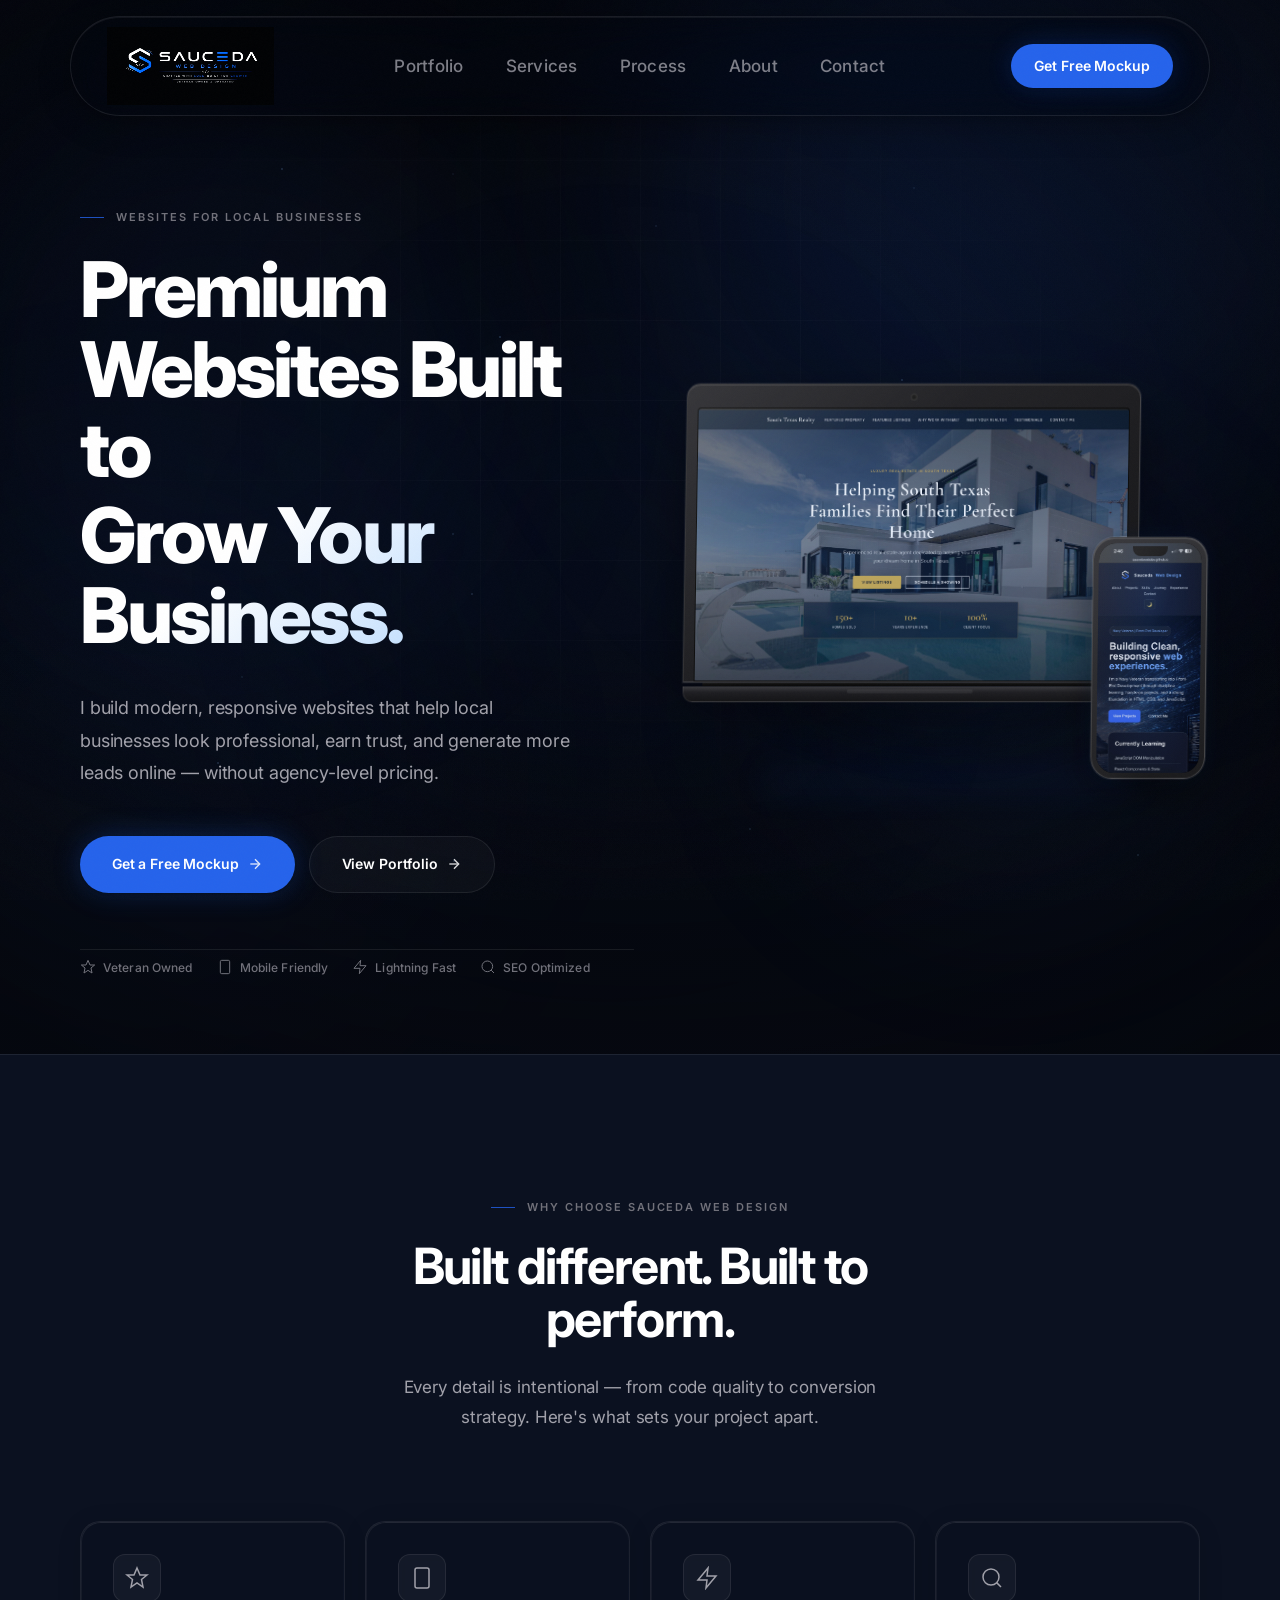
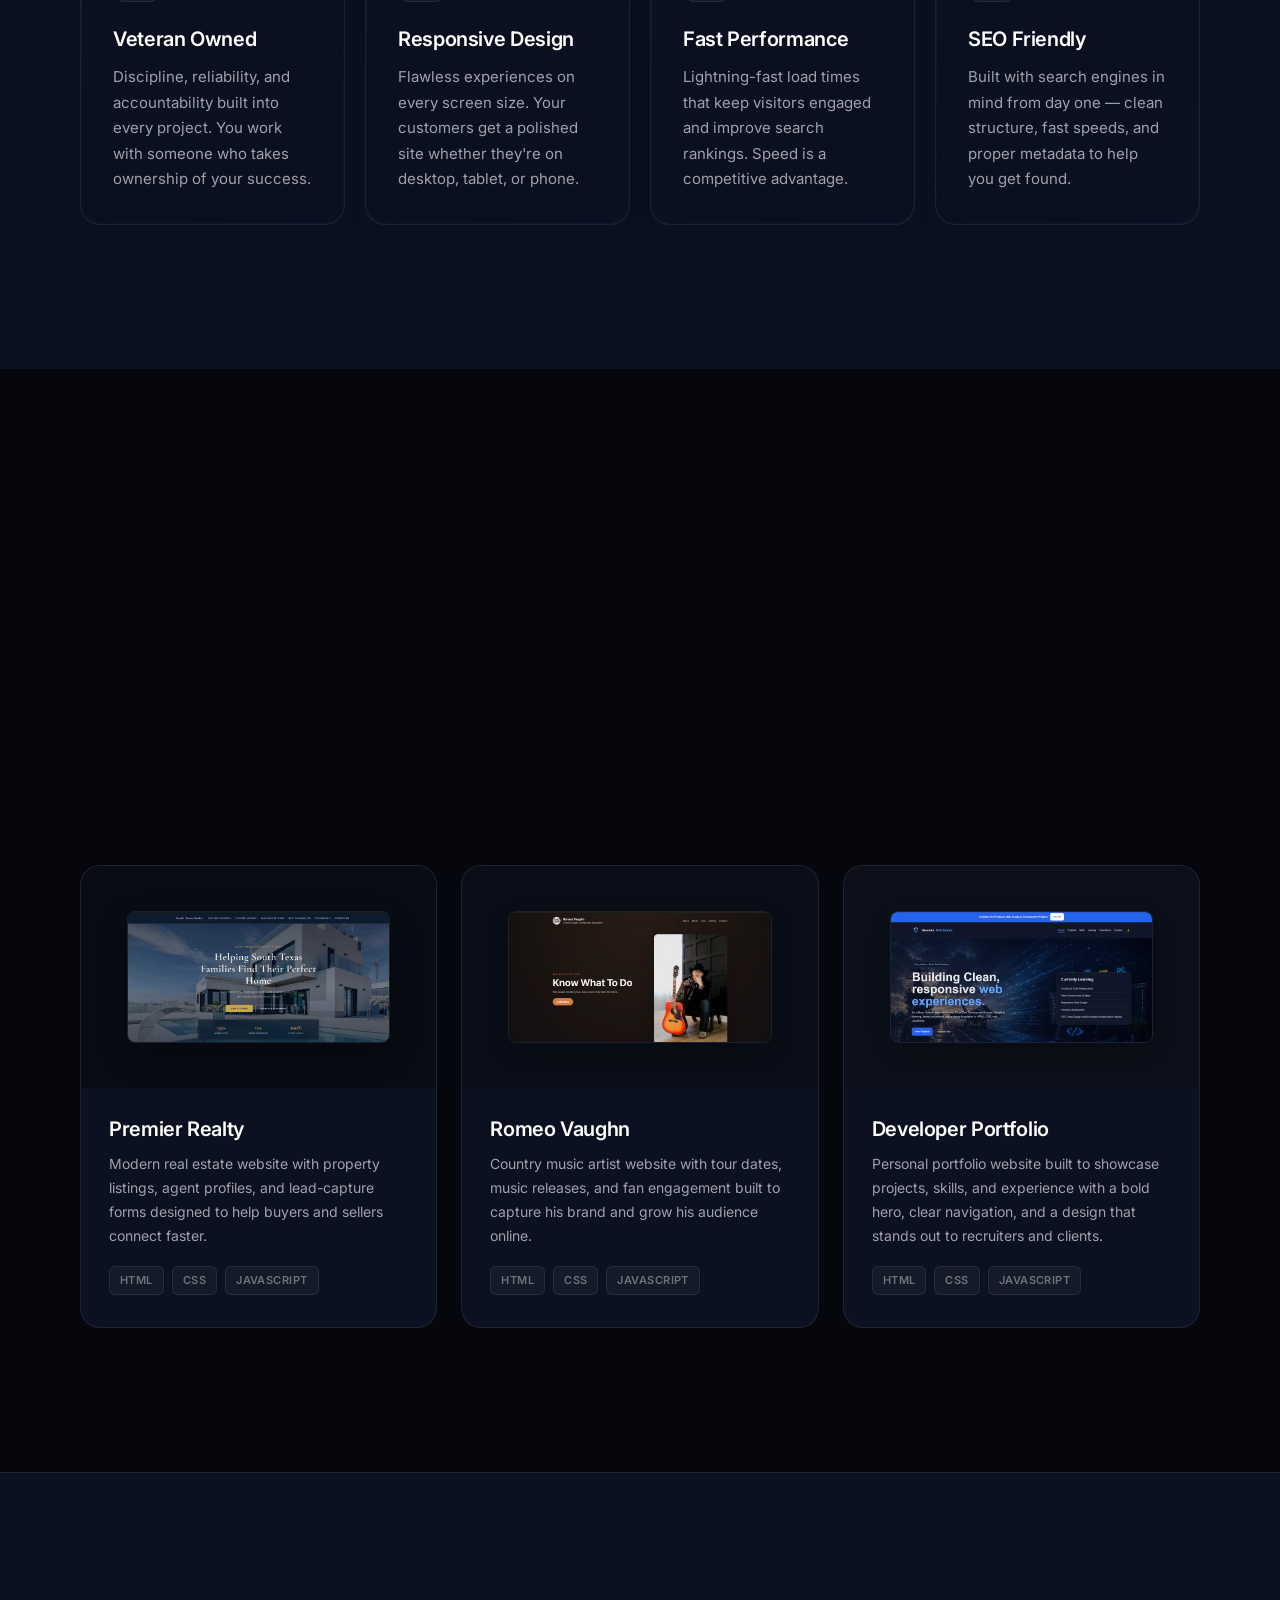
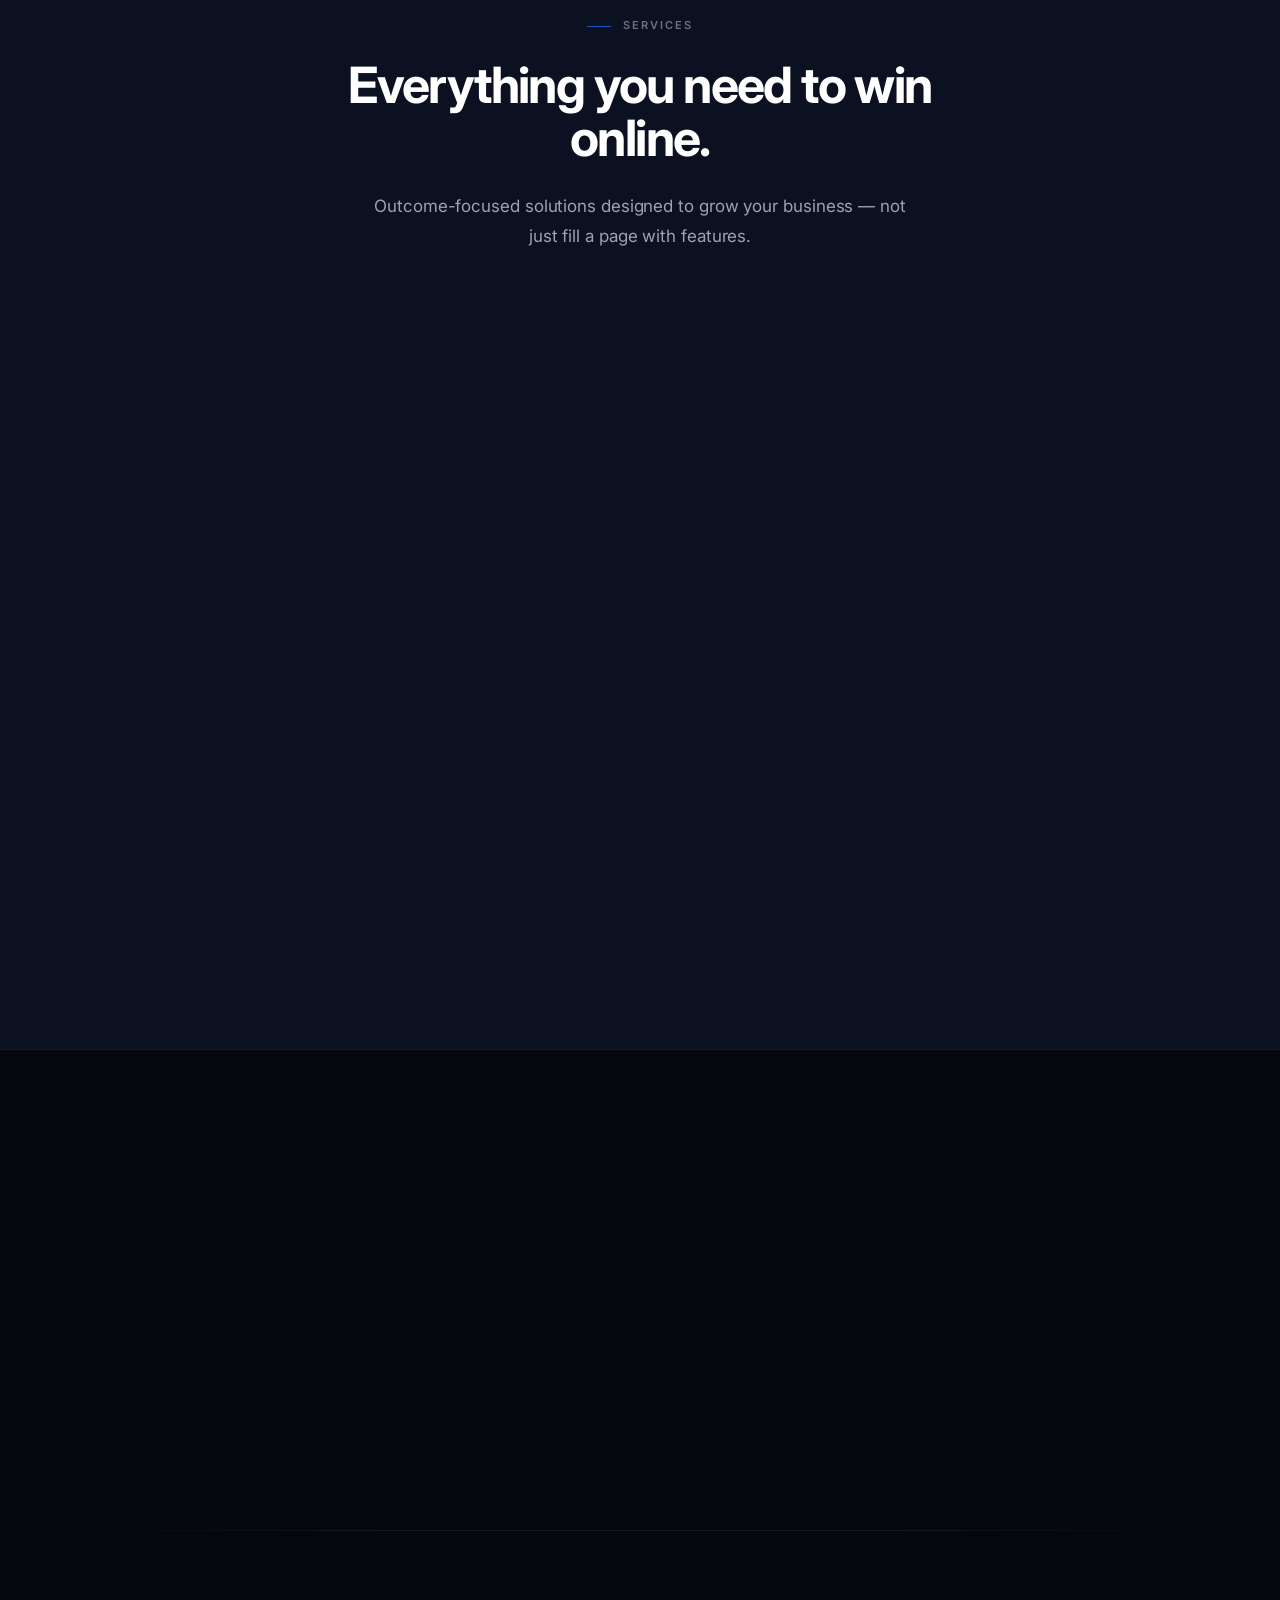
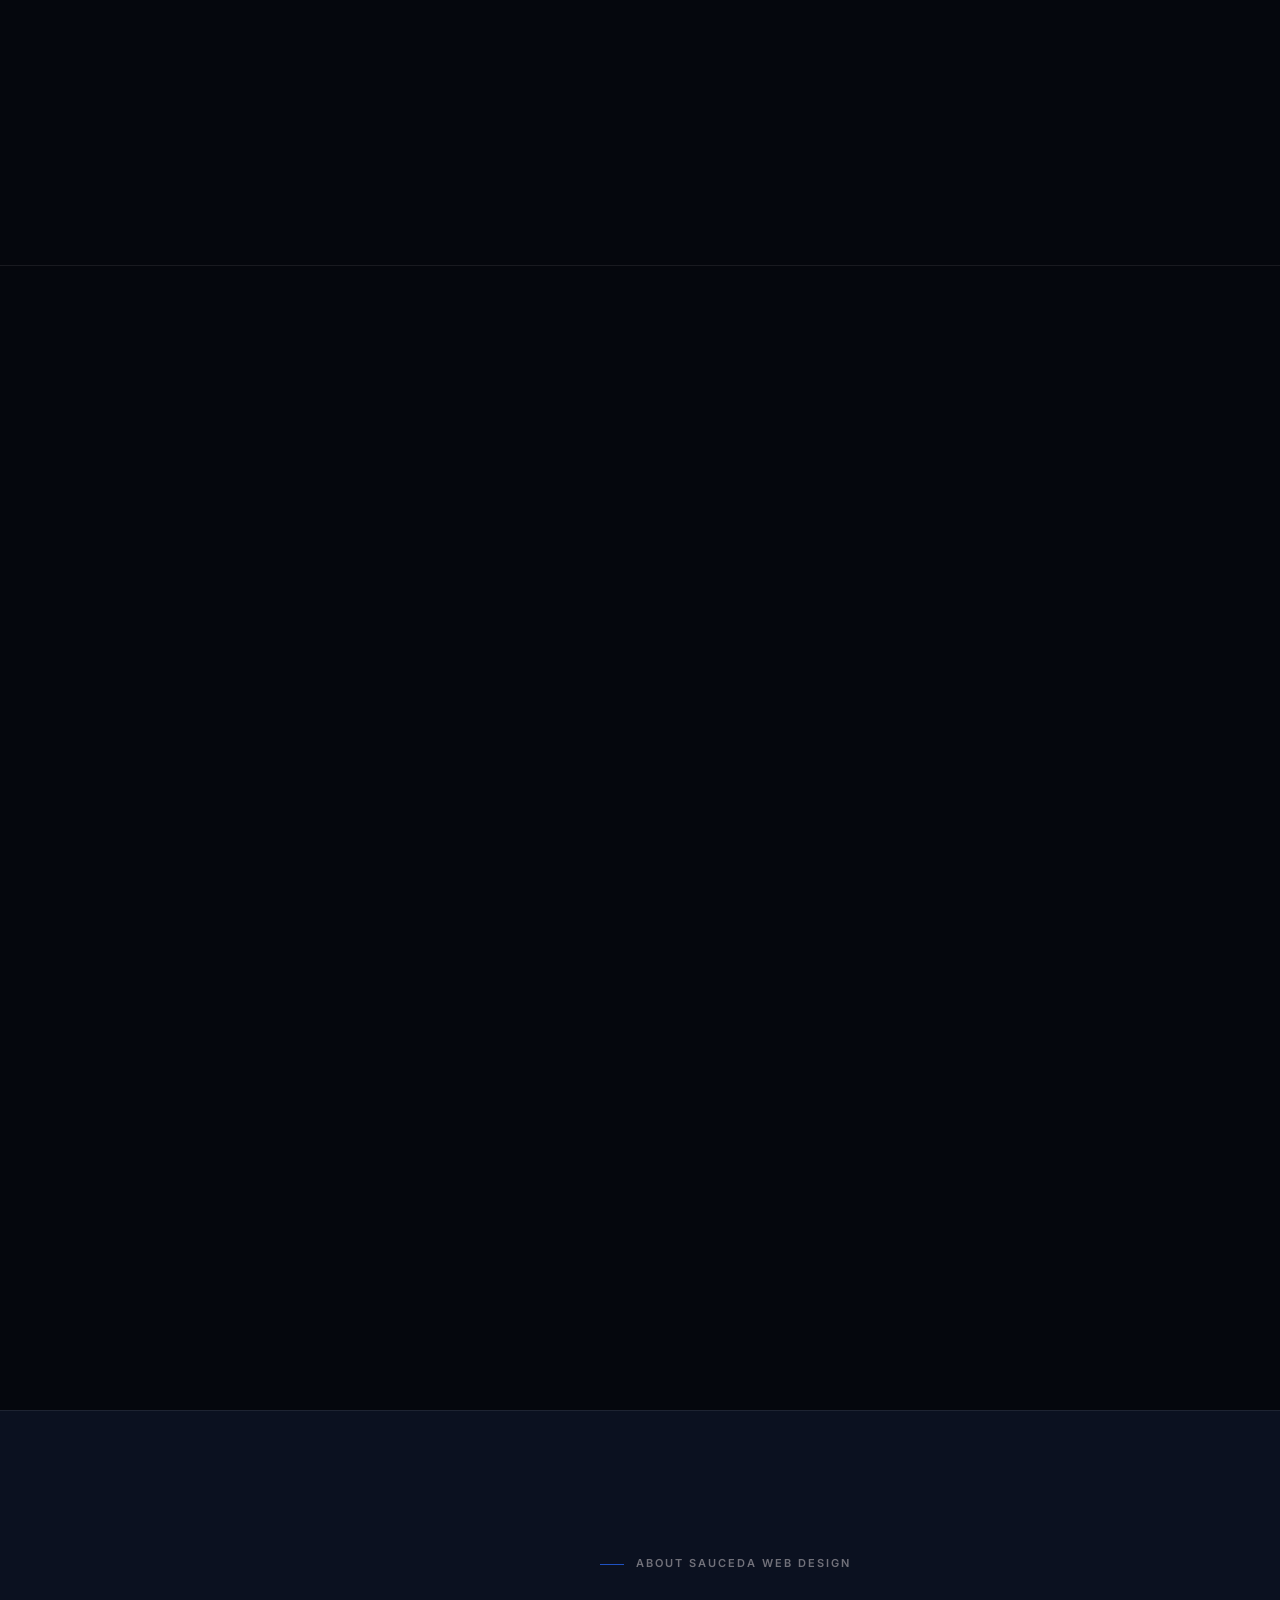
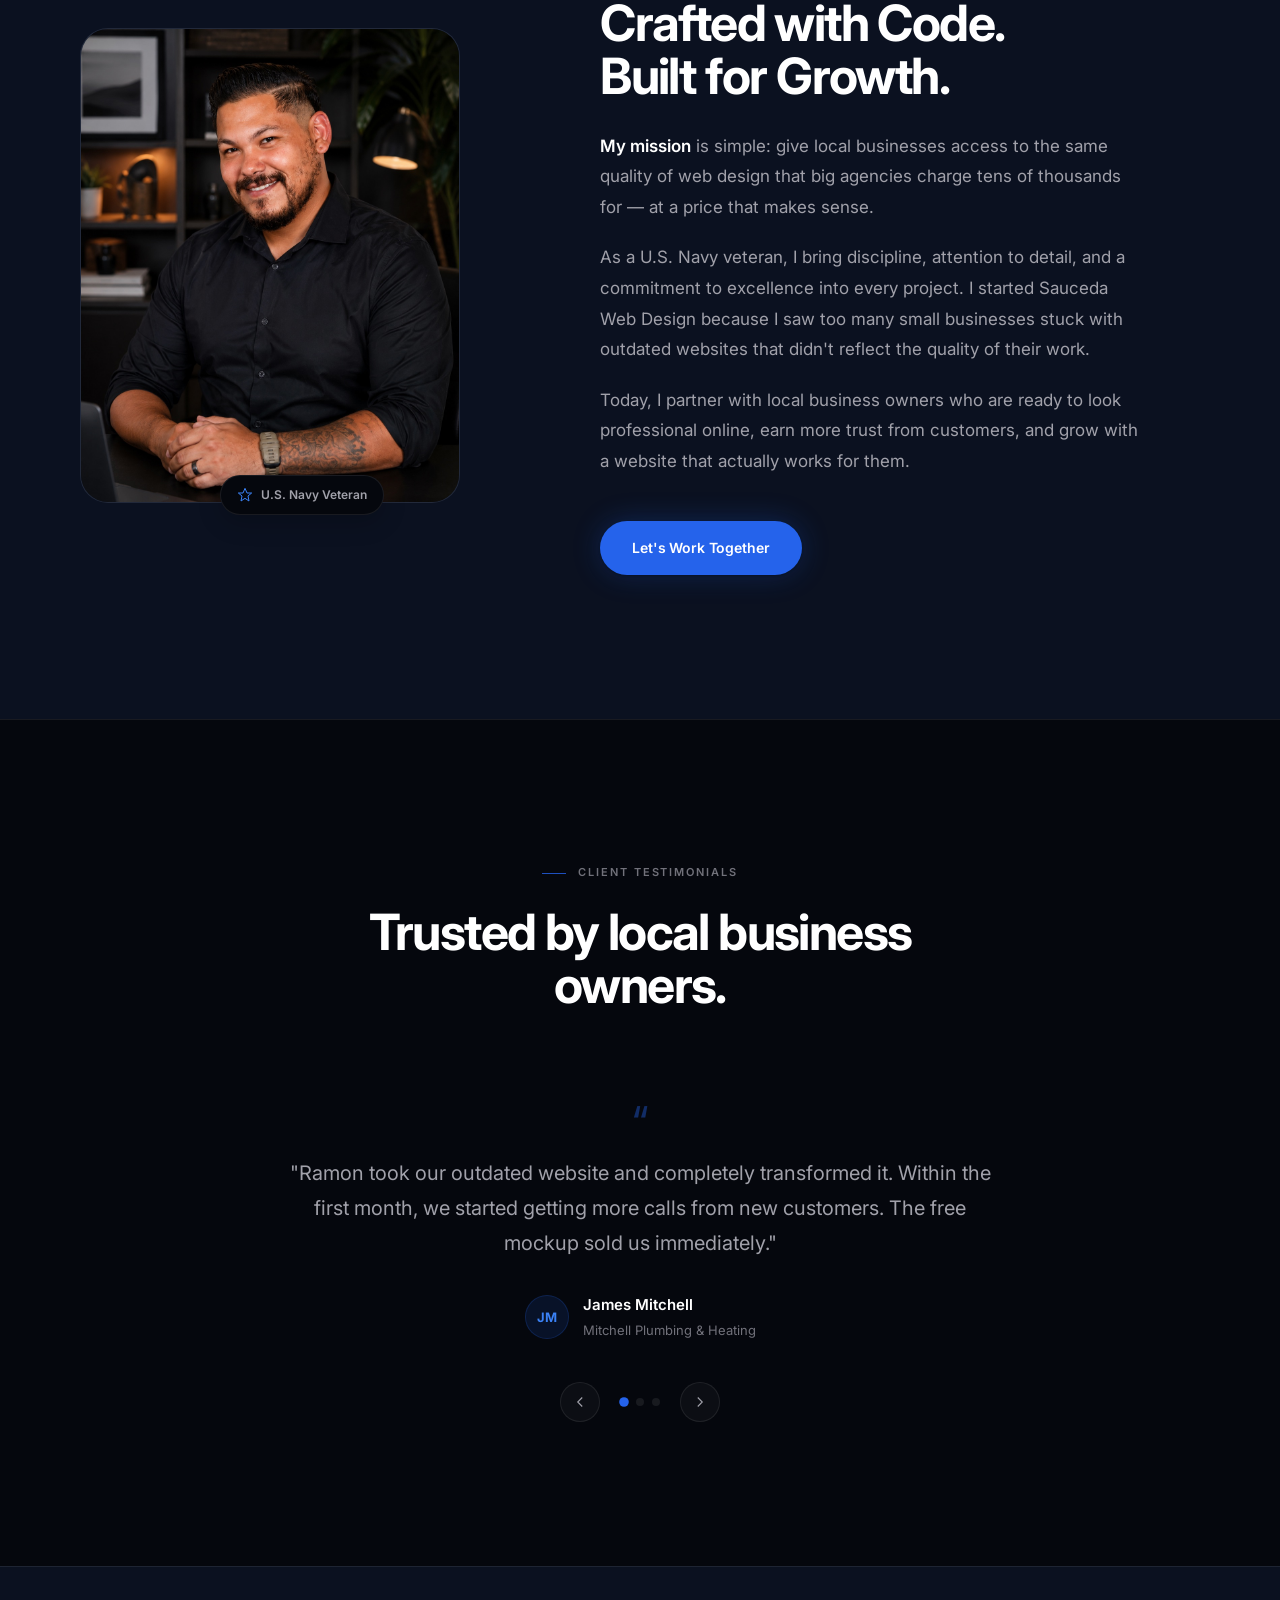
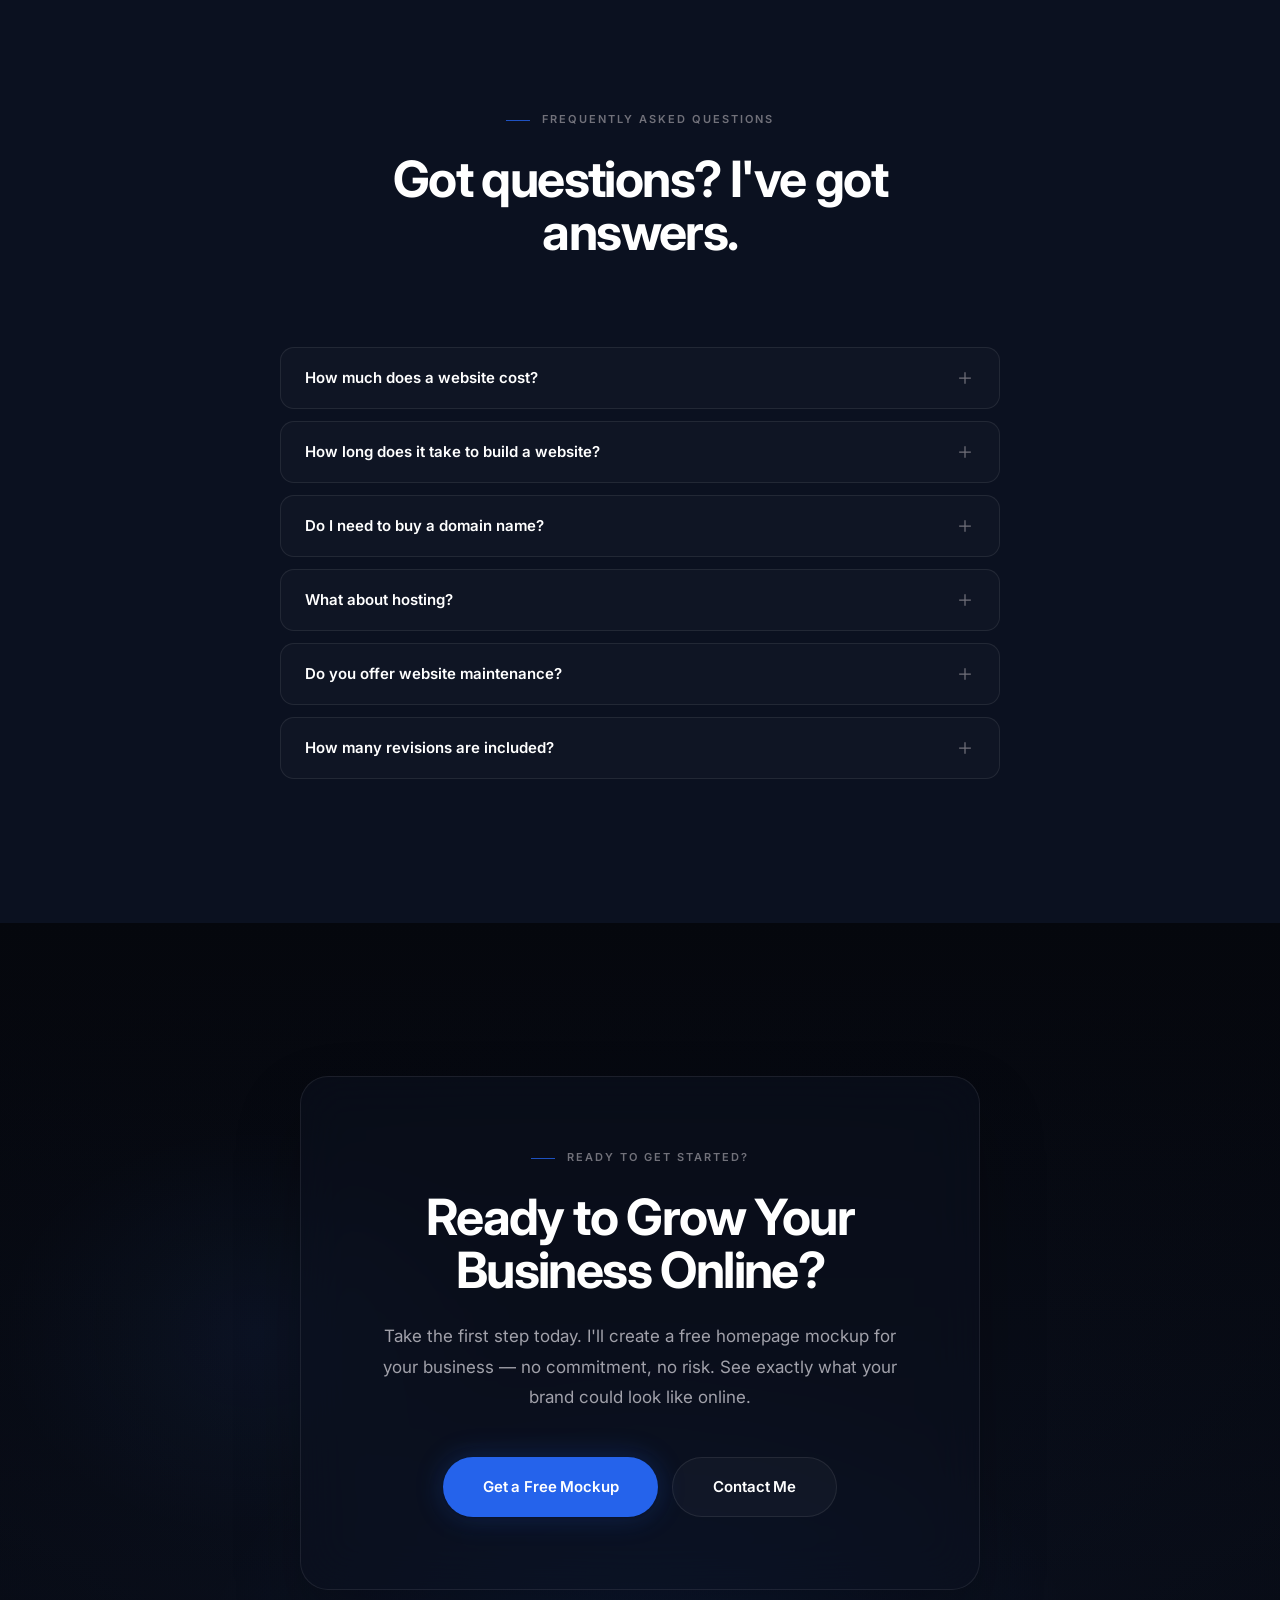
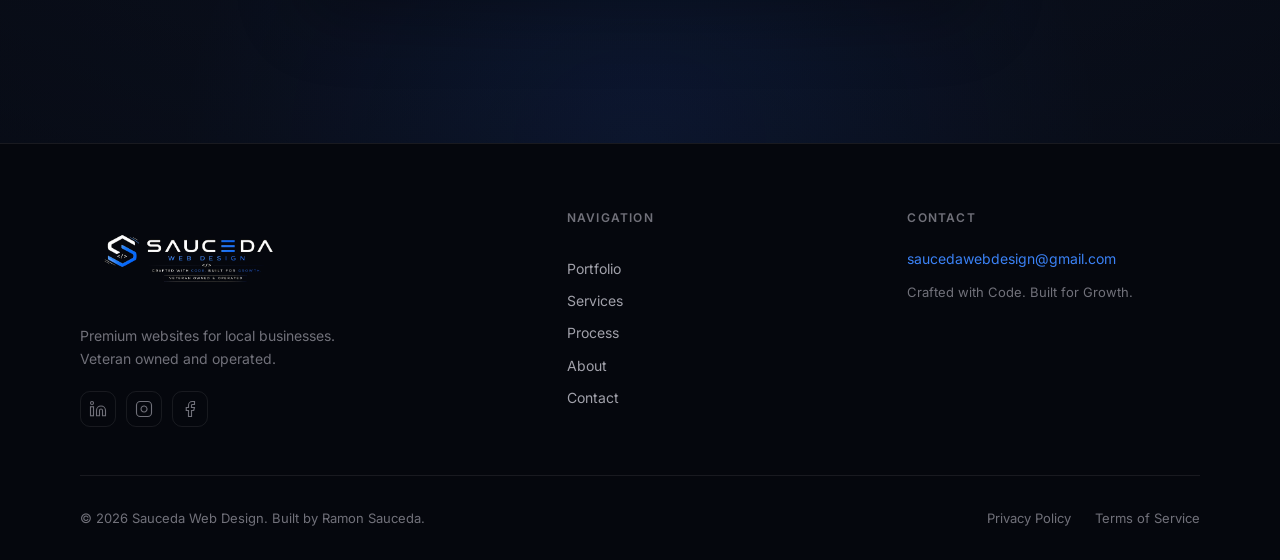
==== commit 73ee9416: "Add professional headshot to Home and About pages" ====
--- a/index.html
+++ b/index.html
@@ -368,10 +368,7 @@
             <div class="container about-grid">
                 <div class="about-photo reveal">
                     <div class="photo-frame">
-                        <div class="photo-placeholder" role="img" aria-label="Professional photo placeholder">
-                            <svg width="48" height="48" viewBox="0 0 24 24" fill="none" stroke="currentColor" stroke-width="1" aria-hidden="true"><path d="M20 21v-2a4 4 0 00-4-4H8a4 4 0 00-4 4v2"/><circle cx="12" cy="7" r="4"/></svg>
-                            <span>Your Photo Here</span>
-                        </div>
+                        <img src="images/ProfilePic.jpeg" alt="Ramon Sauceda, founder of Sauceda Web Design" class="about-photo__image" width="380" height="475" loading="lazy">
                     </div>
                     <div class="about-veteran-badge">
                         <svg width="16" height="16" viewBox="0 0 24 24" fill="none" stroke="currentColor" stroke-width="1.5" aria-hidden="true"><path d="M12 2l3 7h7l-5.5 4.5L18 21l-6-4-6 4 1.5-7.5L2 9h7z"/></svg>
--- a/css/about.css
+++ b/css/about.css
@@ -21,6 +21,14 @@
     background: var(--bg-elevated);
     aspect-ratio: 4 / 5;
     max-width: 380px;
+}
+
+.about-photo__image {
+    width: 100%;
+    height: 100%;
+    object-fit: cover;
+    object-position: center top;
+    display: block;
 }
 
 .photo-placeholder {
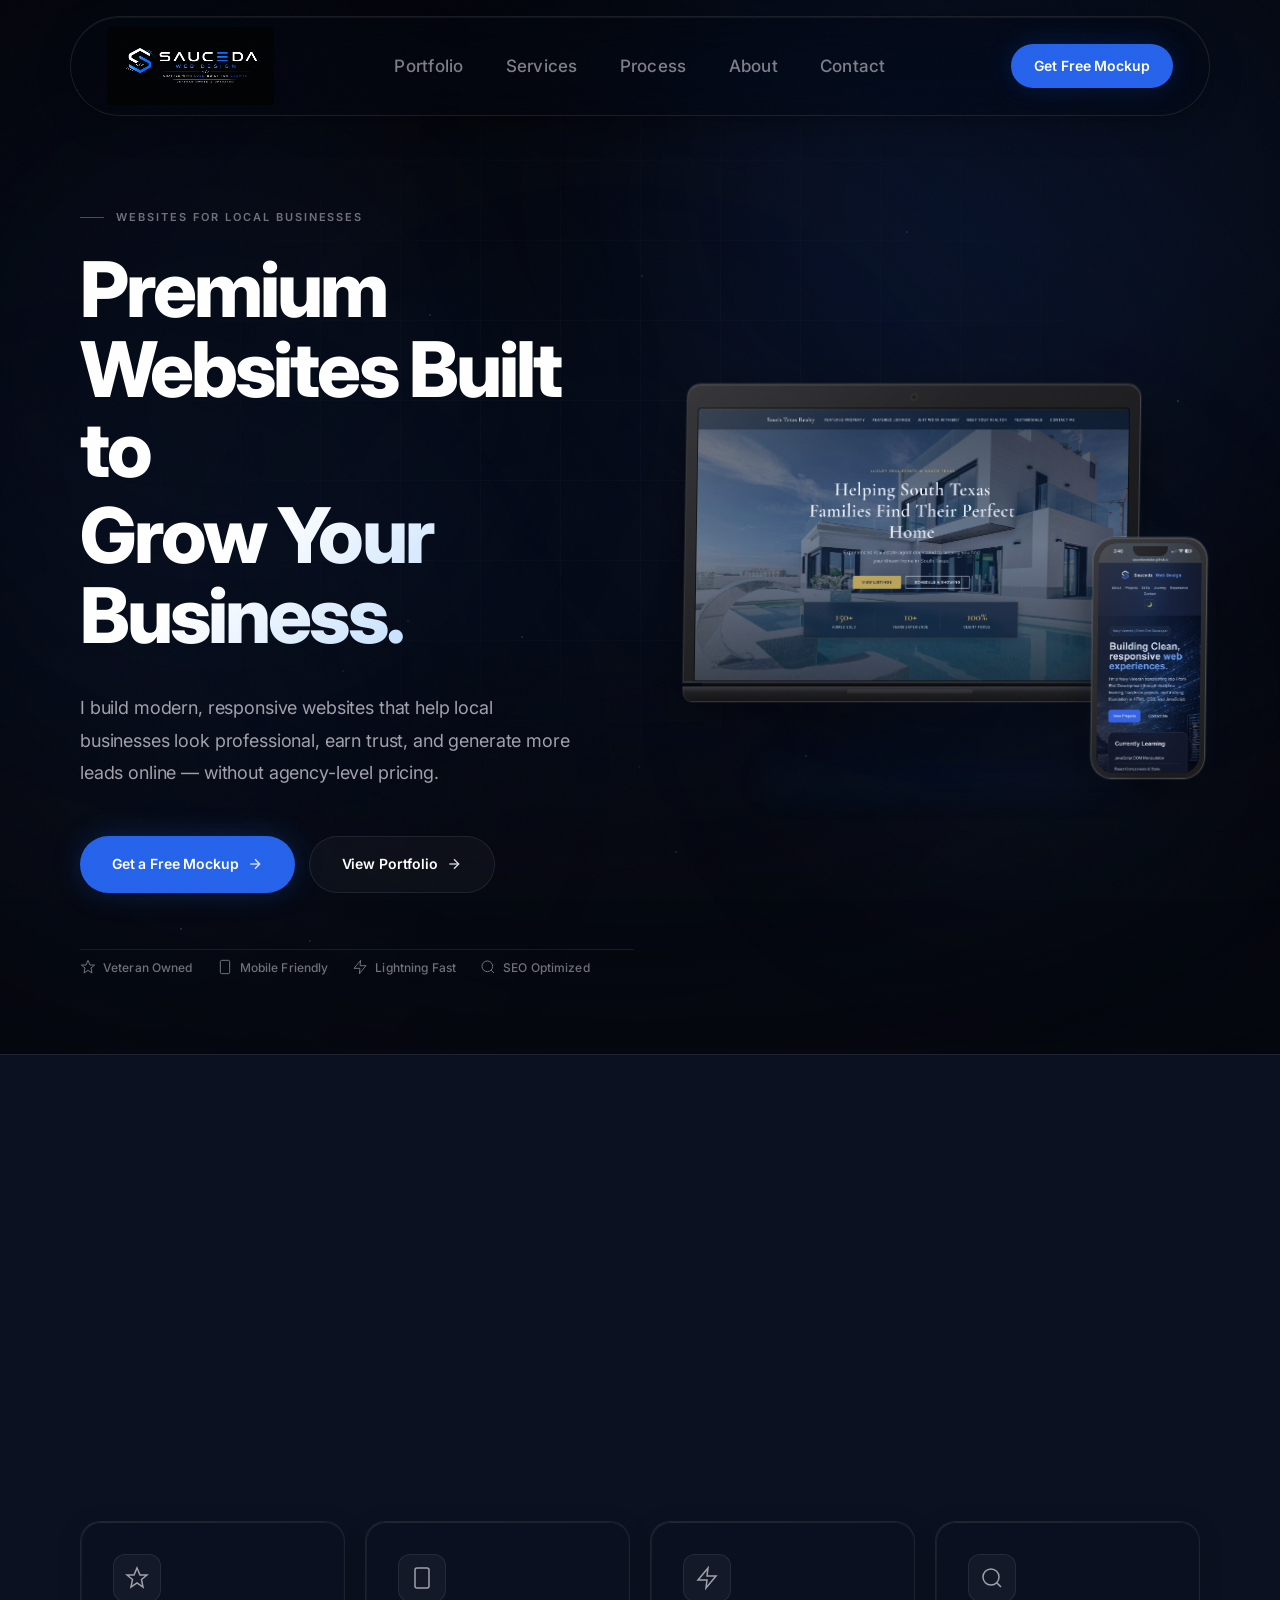
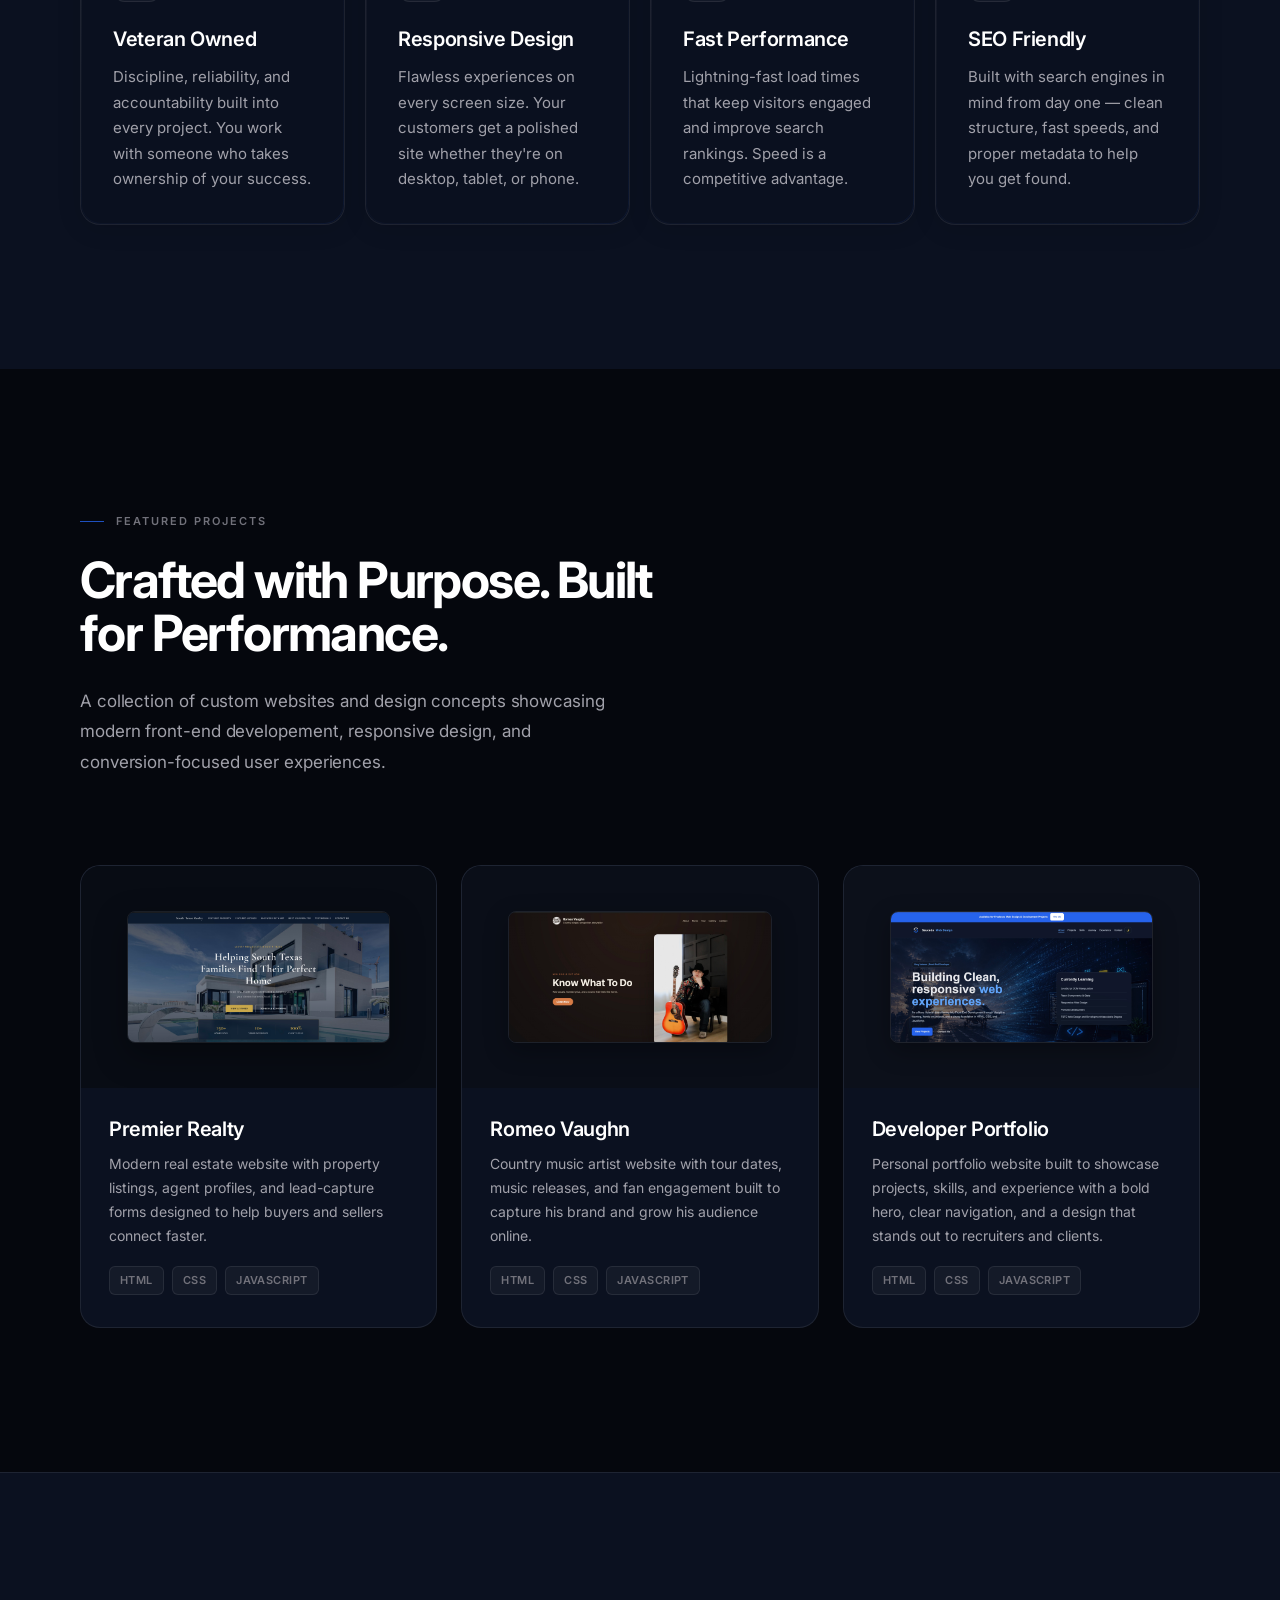
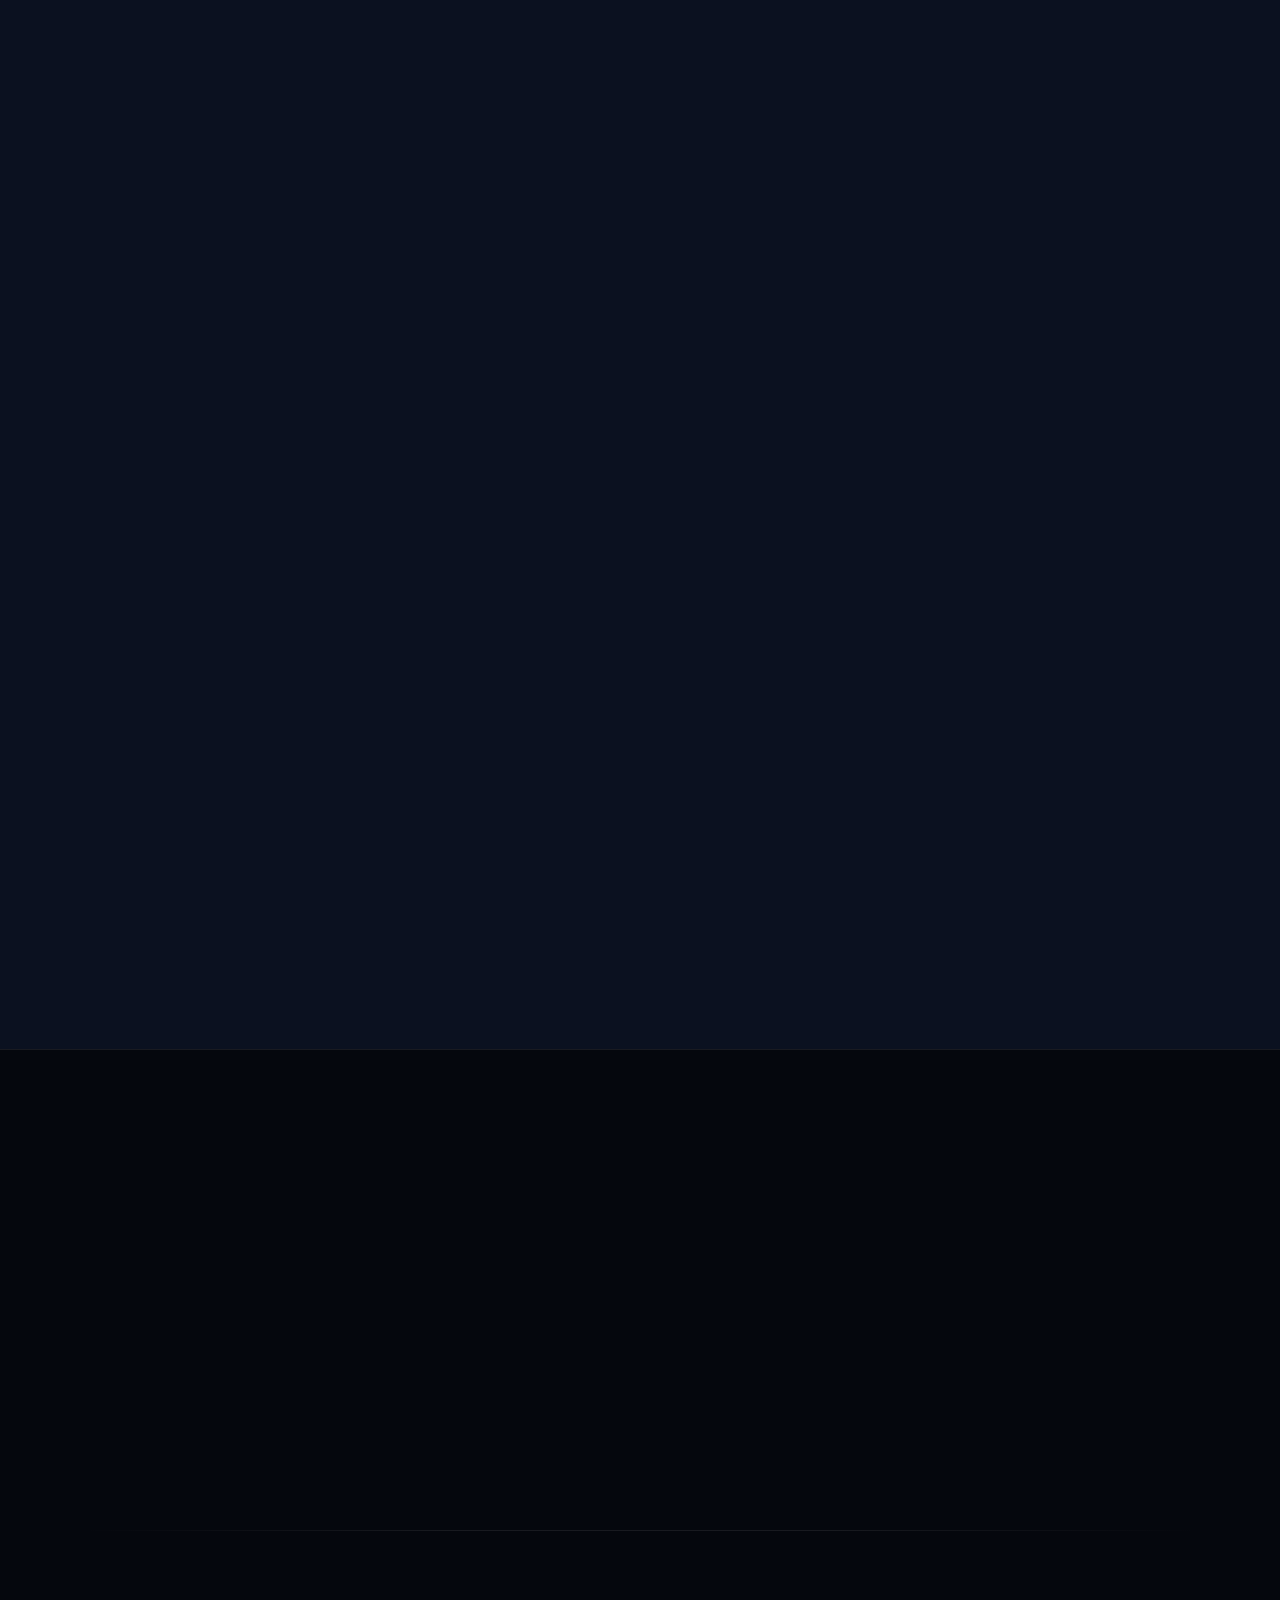
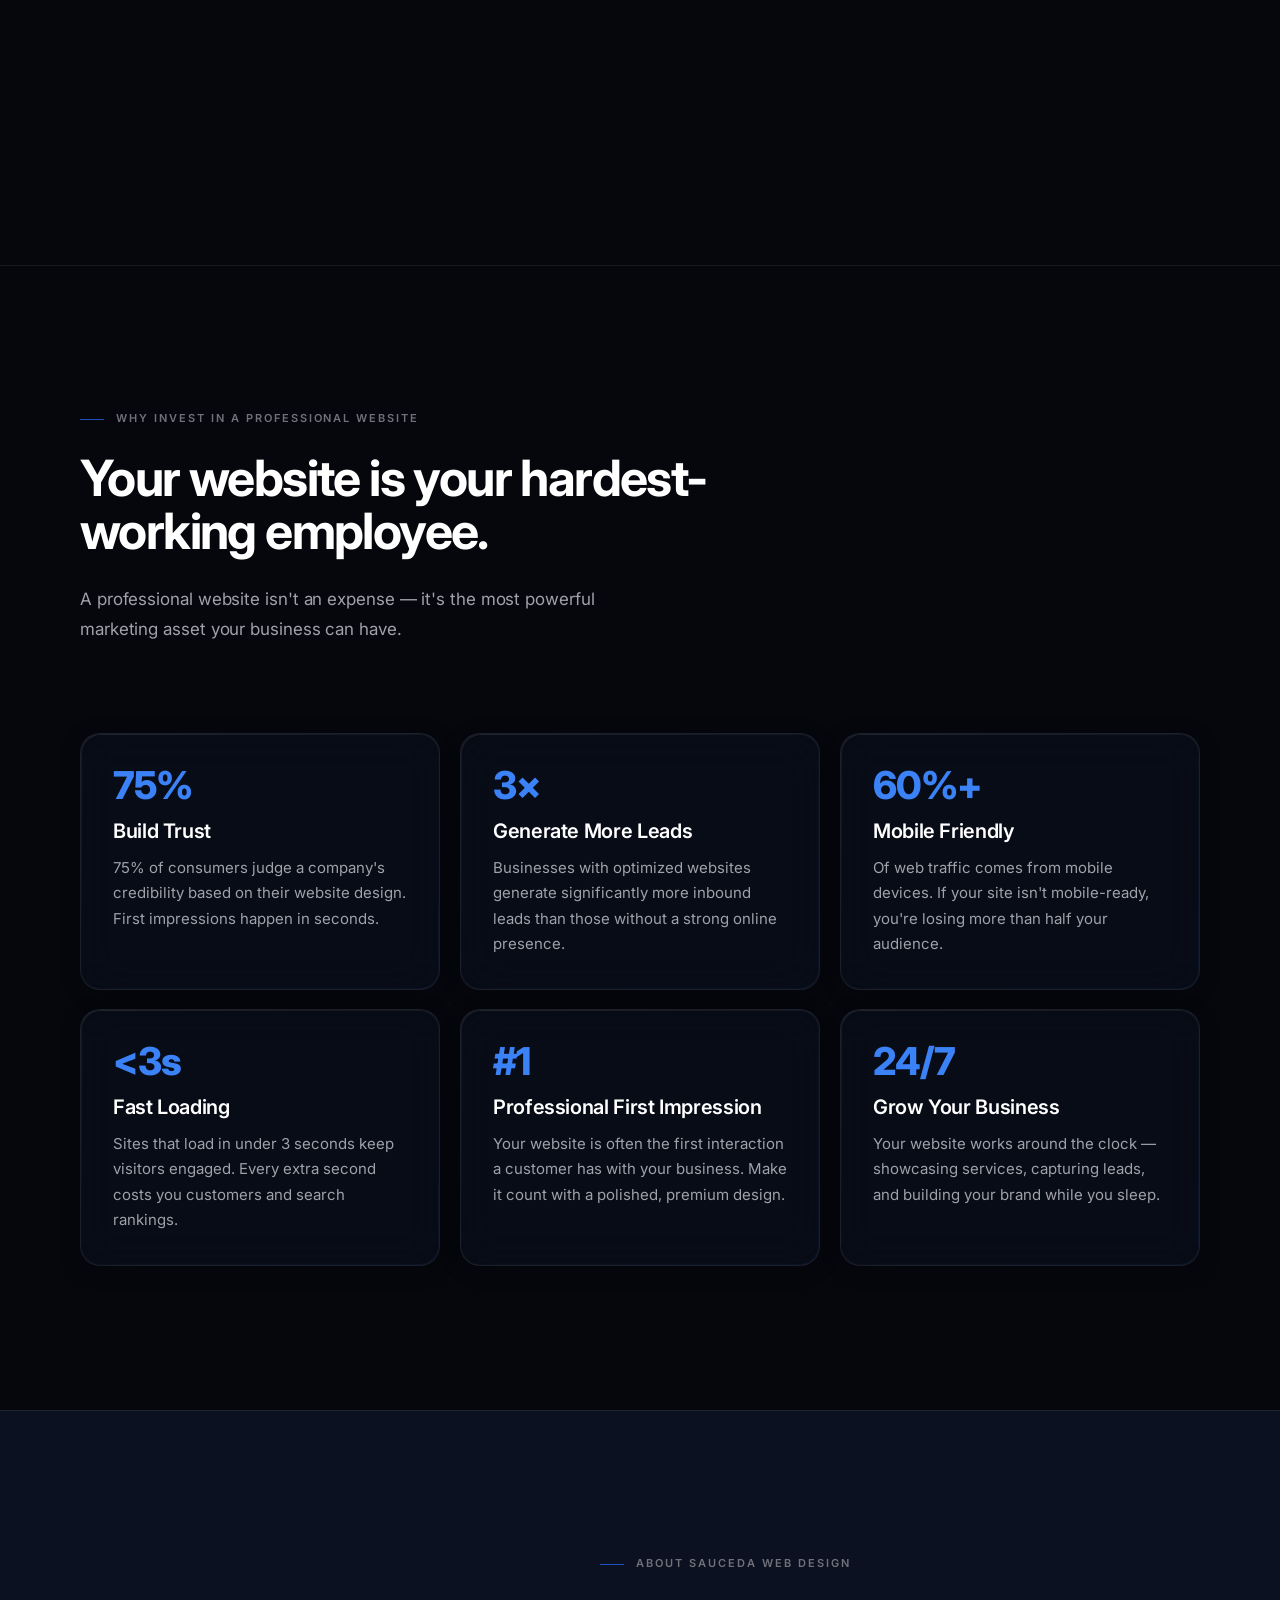
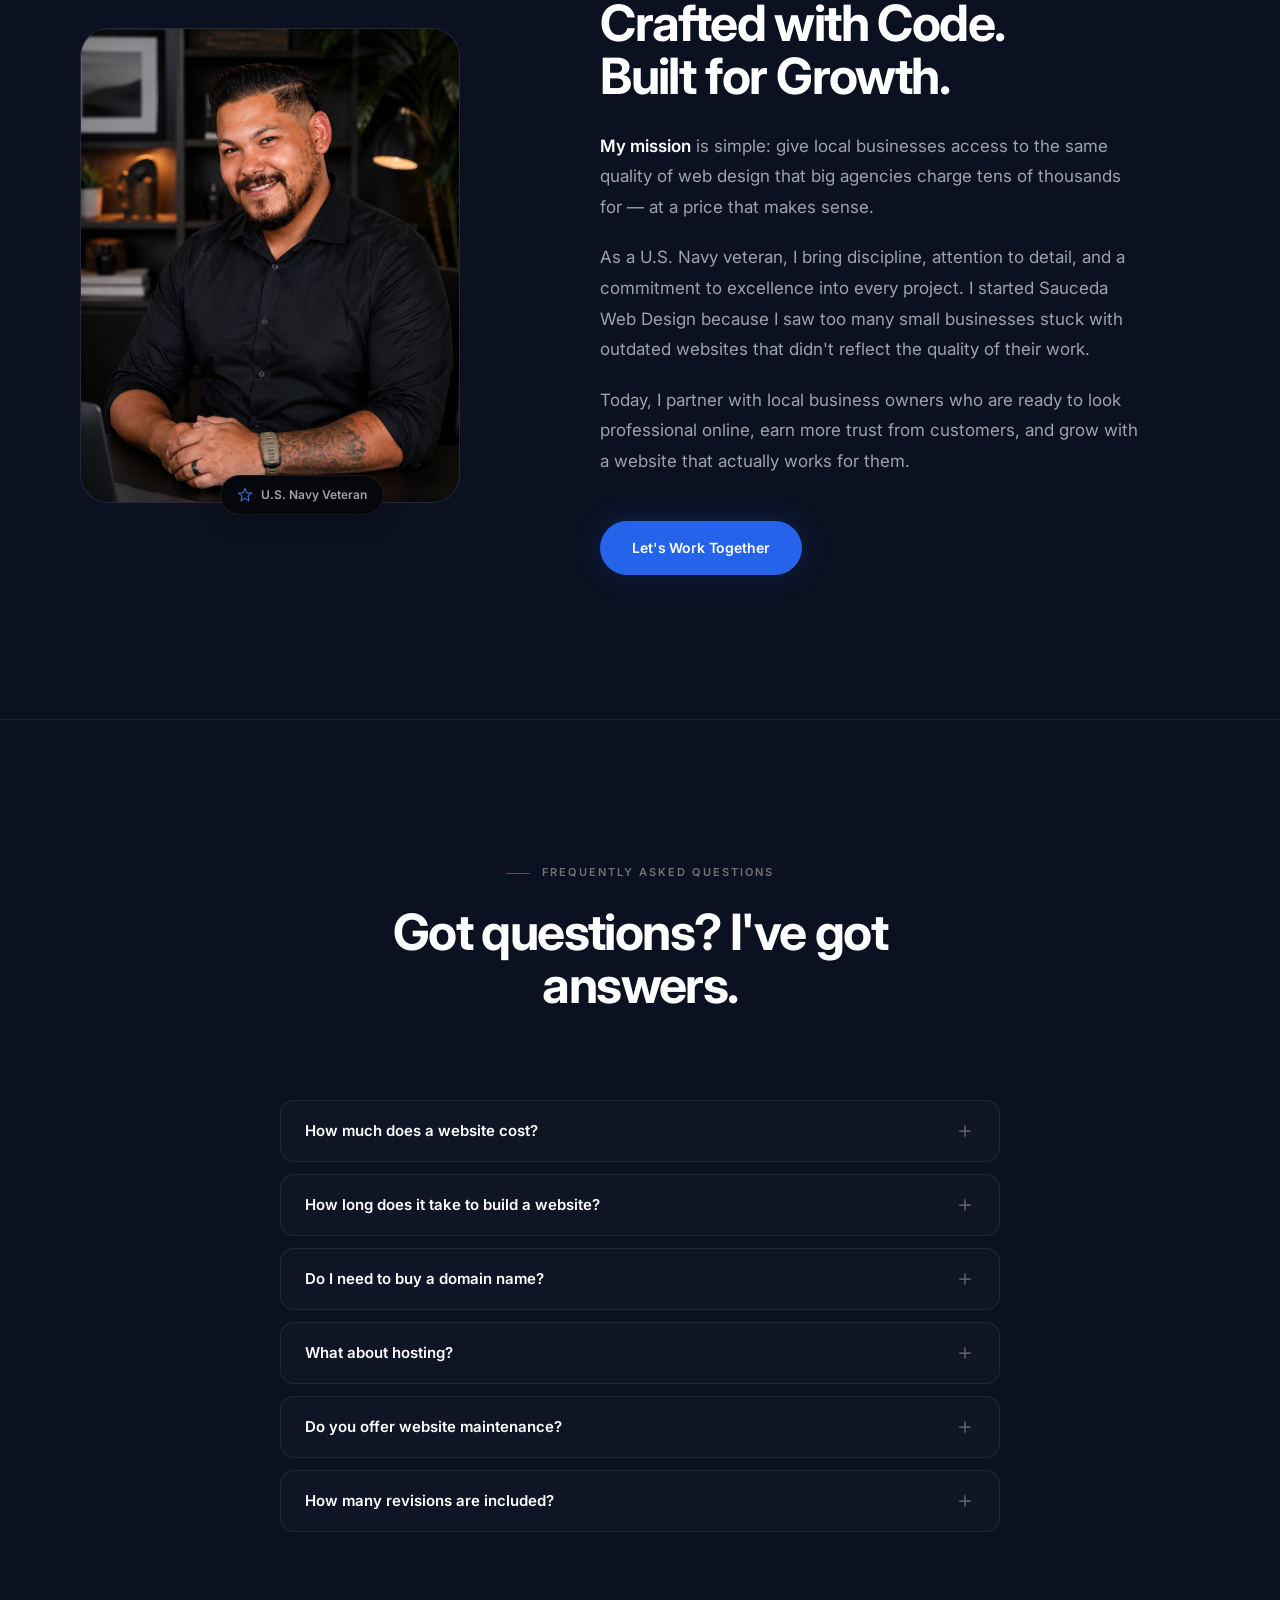
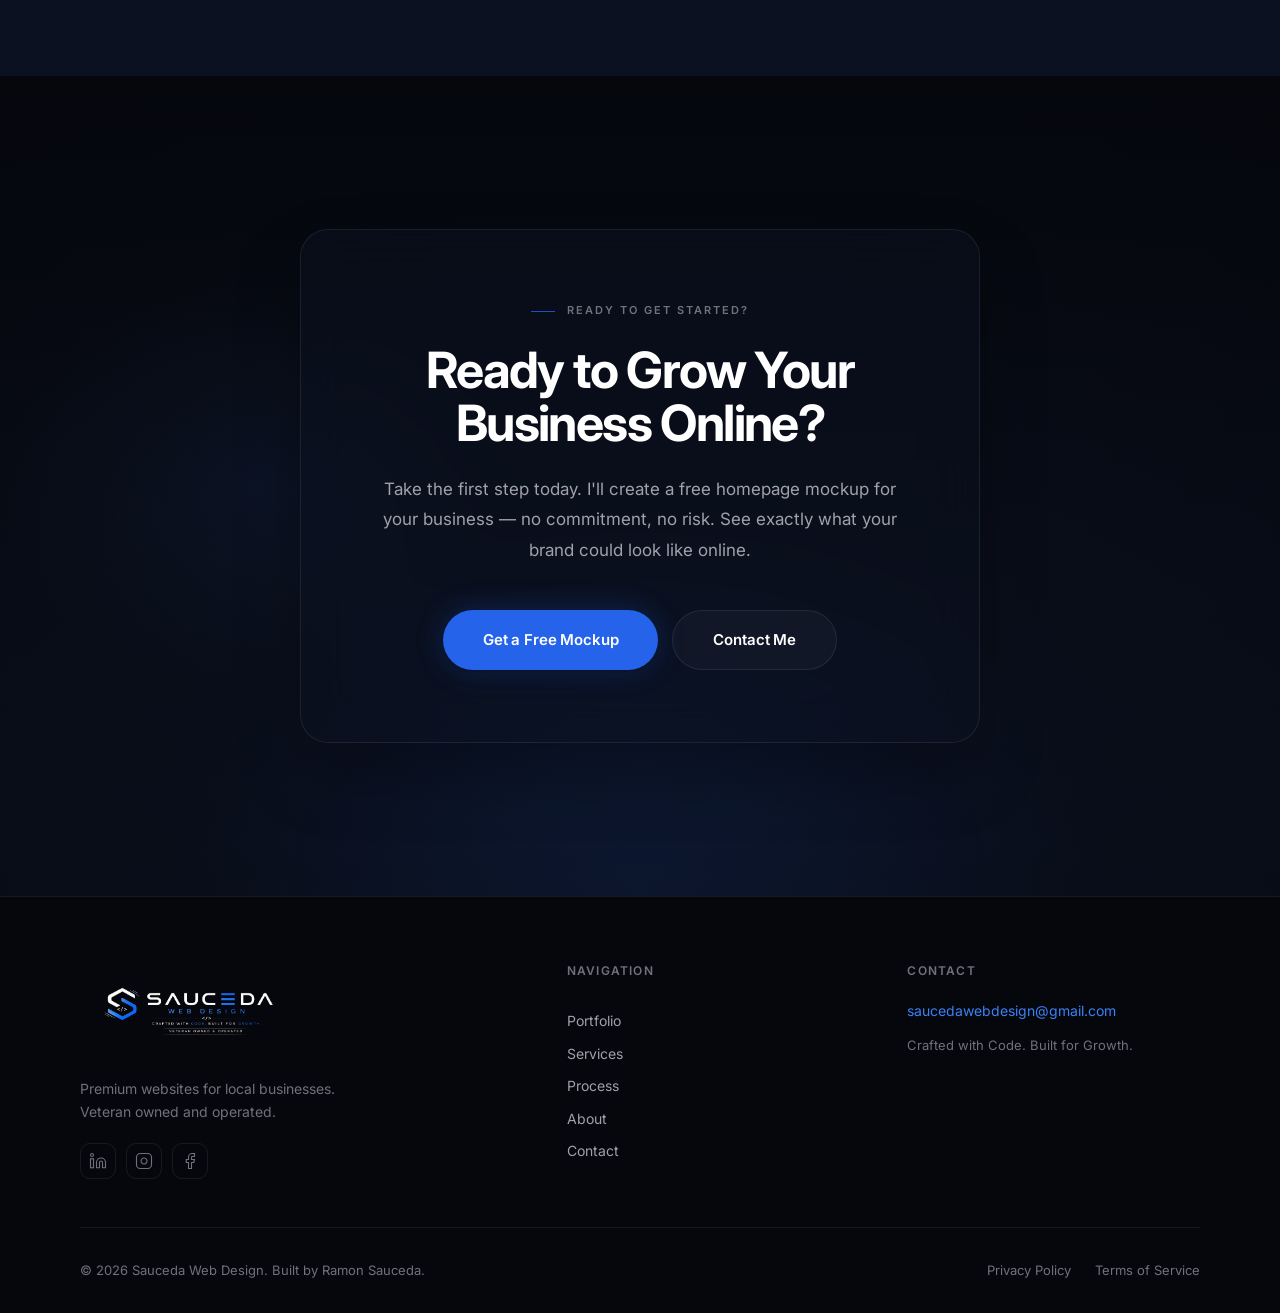
==== commit e9c38a87: "Remove testimonials and reviews section" ====
--- a/index.html
+++ b/index.html
@@ -20,7 +20,6 @@
     <link rel="stylesheet" href="css/services.css">
     <link rel="stylesheet" href="css/process.css">
     <link rel="stylesheet" href="css/about.css">
-    <link rel="stylesheet" href="css/testimonials.css">
     <link rel="stylesheet" href="css/faq.css">
     <link rel="stylesheet" href="css/contact.css">
     <link rel="stylesheet" href="css/footer.css">
@@ -386,59 +385,6 @@
             </div>
         </section>
 
-        <!-- Section 8: Testimonials -->
-        <section class="section testimonials" id="testimonials" aria-labelledby="testimonials-heading">
-            <div class="container">
-                <header class="section-header section-header--center reveal">
-                    <p class="eyebrow">Client Testimonials</p>
-                    <h2 id="testimonials-heading">Trusted by local business owners.</h2>
-                </header>
-                <div class="testimonial-slider reveal" aria-live="polite">
-                    <div class="testimonial-track" id="testimonialTrack">
-                        <blockquote class="testimonial-slide active">
-                            <p class="testimonial-quote">"Ramon took our outdated website and completely transformed it. Within the first month, we started getting more calls from new customers. The free mockup sold us immediately."</p>
-                            <footer class="testimonial-author">
-                                <div class="author-avatar" aria-hidden="true">JM</div>
-                                <div>
-                                    <cite>James Mitchell</cite>
-                                    <span>Mitchell Plumbing &amp; Heating</span>
-                                </div>
-                            </footer>
-                        </blockquote>
-                        <blockquote class="testimonial-slide">
-                            <p class="testimonial-quote">"Professional, responsive, and fairly priced. Sauceda Web Design delivered exactly what we needed — a clean site that makes our boutique look as premium online as it does in person."</p>
-                            <footer class="testimonial-author">
-                                <div class="author-avatar" aria-hidden="true">SR</div>
-                                <div>
-                                    <cite>Sarah Rodriguez</cite>
-                                    <span>Bloom &amp; Petal Boutique</span>
-                                </div>
-                            </footer>
-                        </blockquote>
-                        <blockquote class="testimonial-slide">
-                            <p class="testimonial-quote">"The process was seamless from start to finish. Free mockup, quick revisions, and a fast launch. Our new site loads instantly on mobile and we've seen a noticeable increase in consultation requests."</p>
-                            <footer class="testimonial-author">
-                                <div class="author-avatar" aria-hidden="true">DK</div>
-                                <div>
-                                    <cite>David Kim</cite>
-                                    <span>Kim &amp; Associates Consulting</span>
-                                </div>
-                            </footer>
-                        </blockquote>
-                    </div>
-                    <div class="testimonial-controls">
-                        <button class="testimonial-btn" id="prevTestimonial" aria-label="Previous testimonial">
-                            <svg width="18" height="18" viewBox="0 0 24 24" fill="none" stroke="currentColor" stroke-width="1.5" aria-hidden="true"><polyline points="15 18 9 12 15 6"/></svg>
-                        </button>
-                        <div class="testimonial-dots" id="testimonialDots" role="tablist" aria-label="Testimonial navigation"></div>
-                        <button class="testimonial-btn" id="nextTestimonial" aria-label="Next testimonial">
-                            <svg width="18" height="18" viewBox="0 0 24 24" fill="none" stroke="currentColor" stroke-width="1.5" aria-hidden="true"><polyline points="9 18 15 12 9 6"/></svg>
-                        </button>
-                    </div>
-                </div>
-            </div>
-        </section>
-
         <!-- Section 9: FAQ -->
         <section class="section faq" id="faq" aria-labelledby="faq-heading">
             <div class="container">
@@ -564,7 +510,6 @@
     <script src="js/navbar.js" defer></script>
     <script src="js/premium.js" defer></script>
     <script src="js/animation.js" defer></script>
-    <script src="js/testimonials.js" defer></script>
     <script src="js/faq.js" defer></script>
 </body>
 </html>
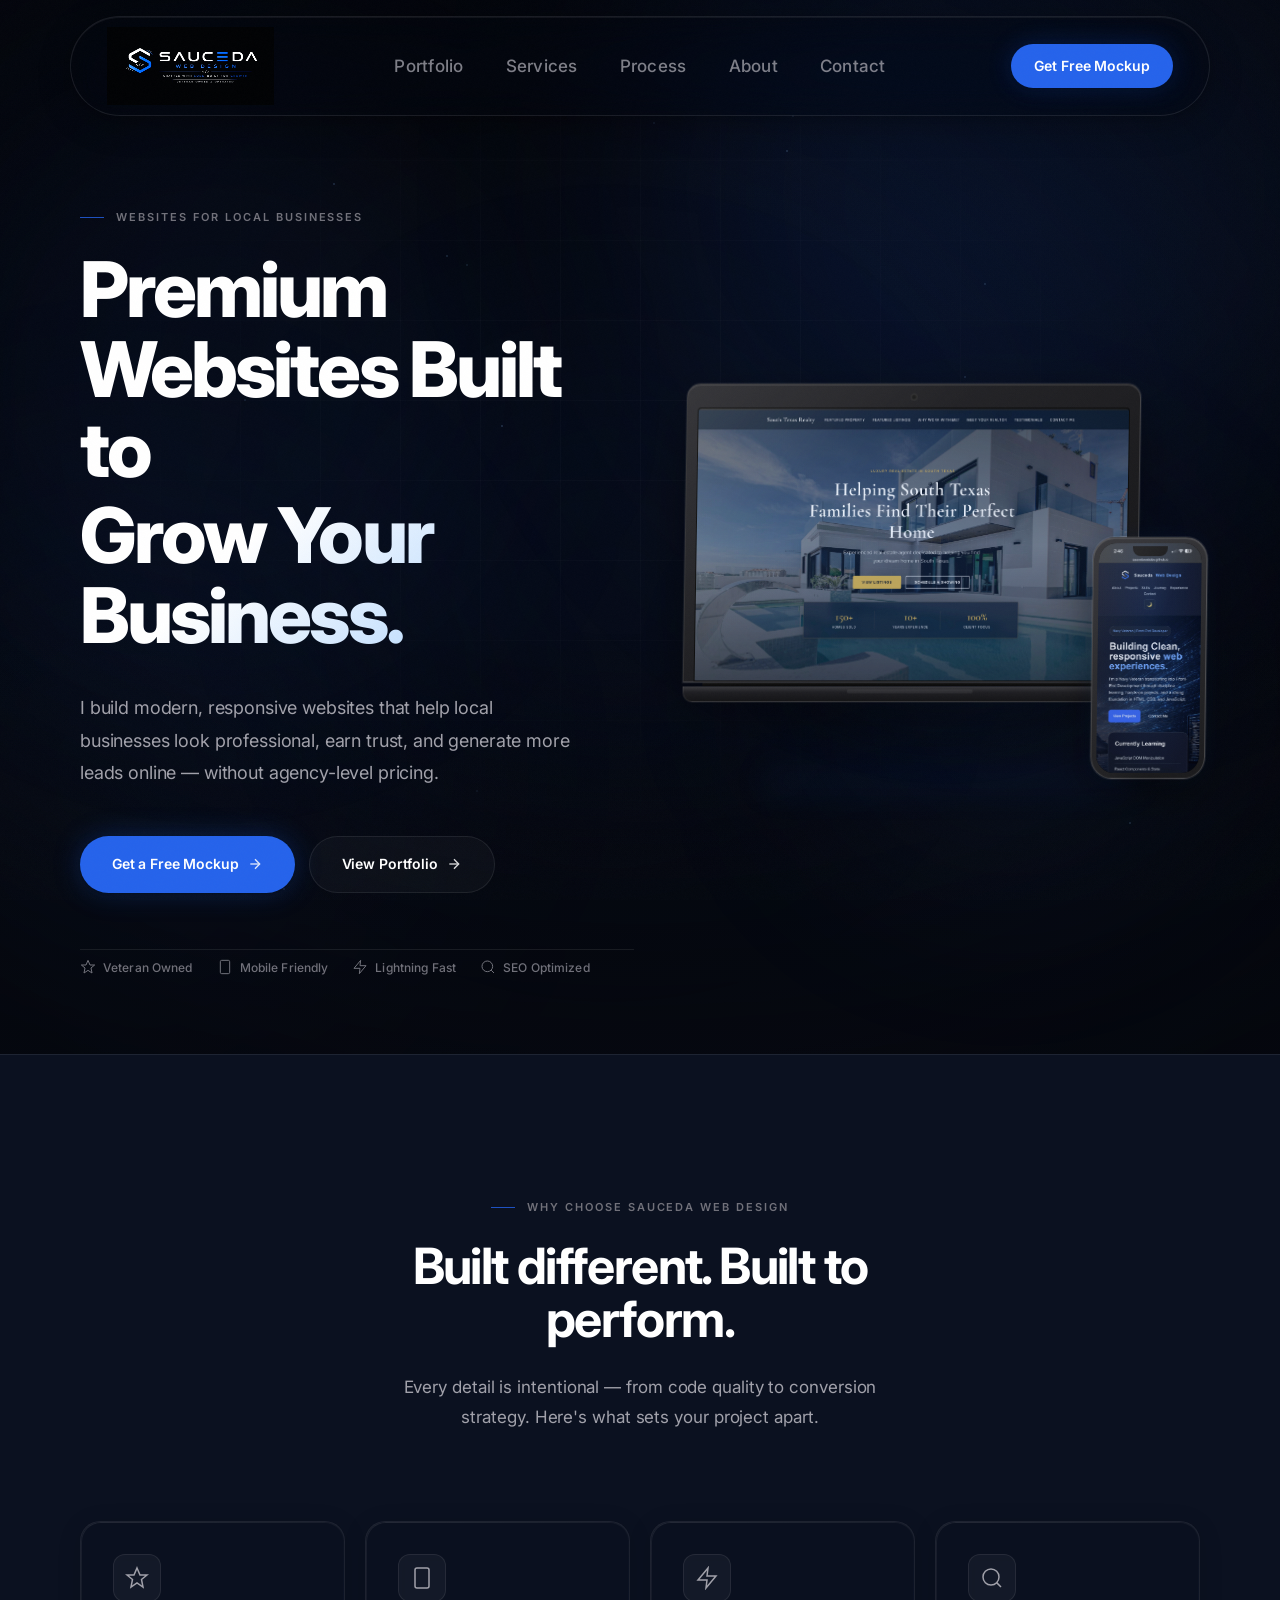
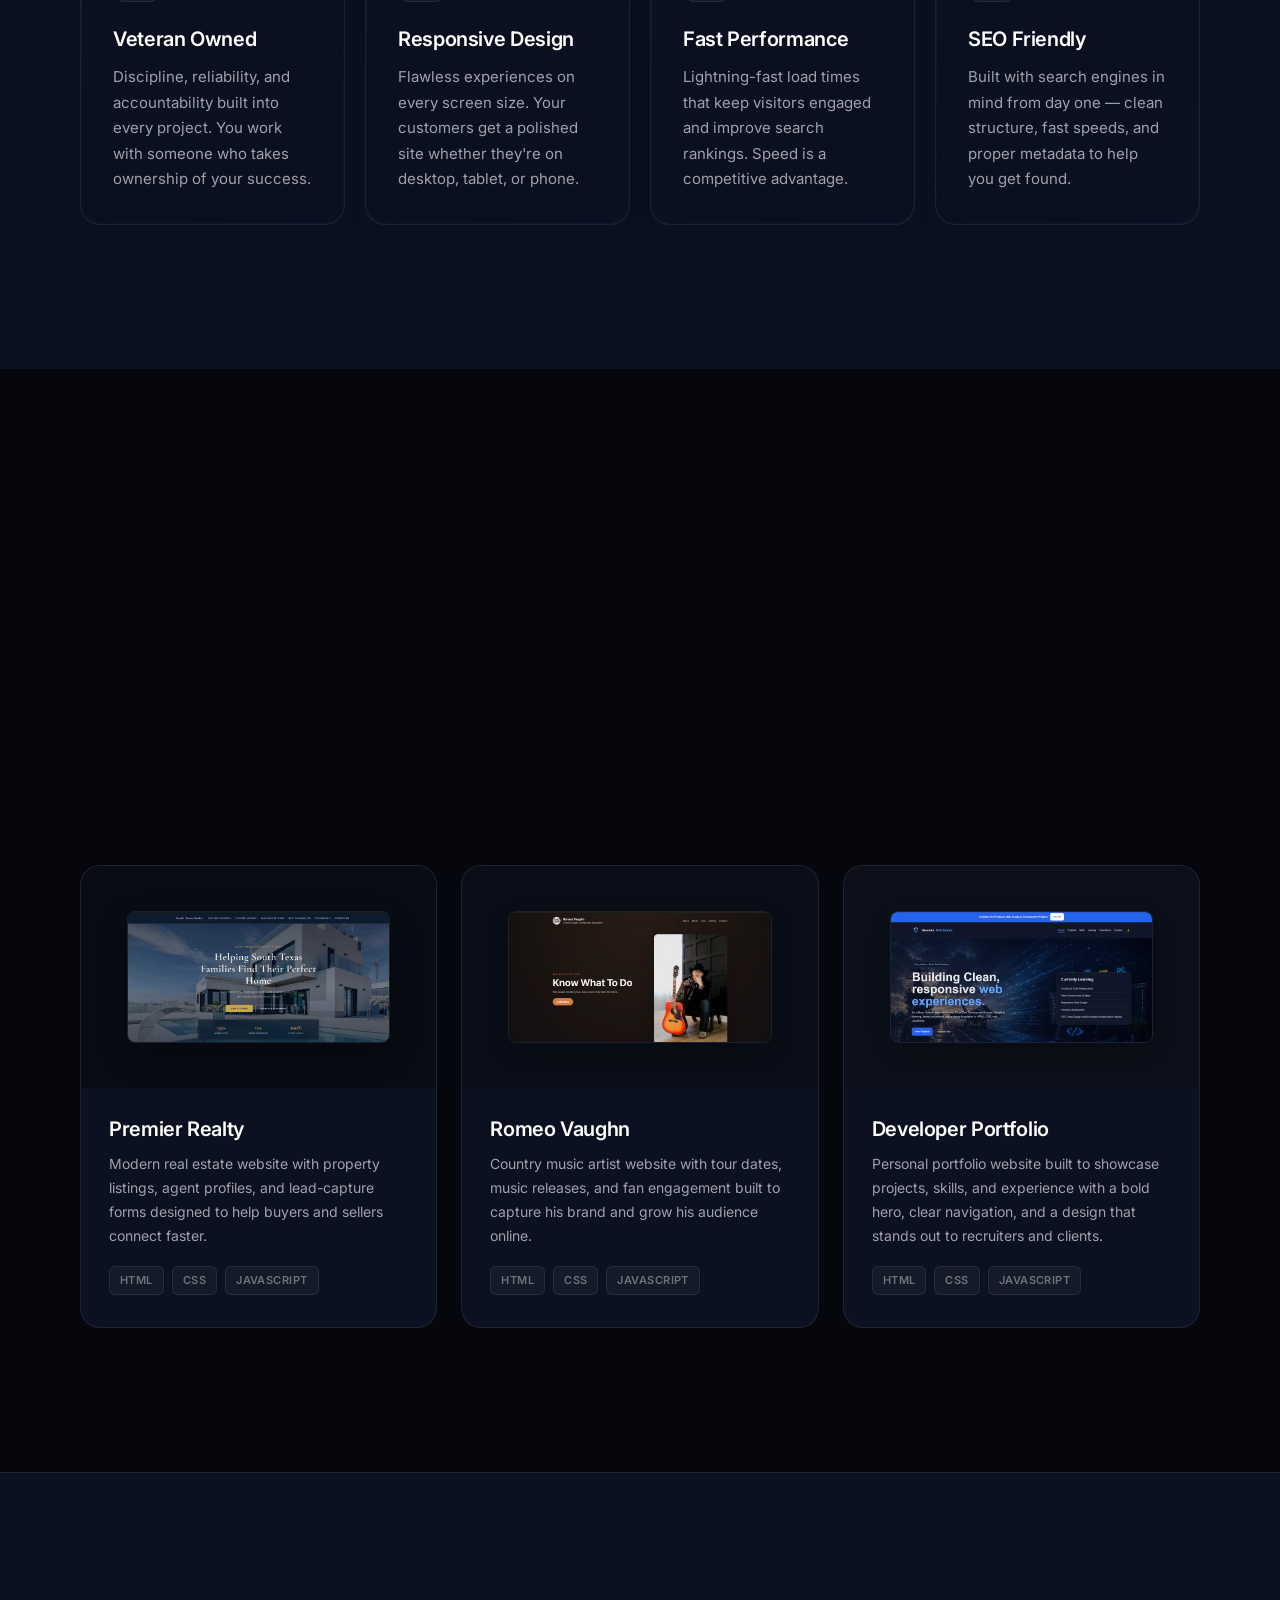
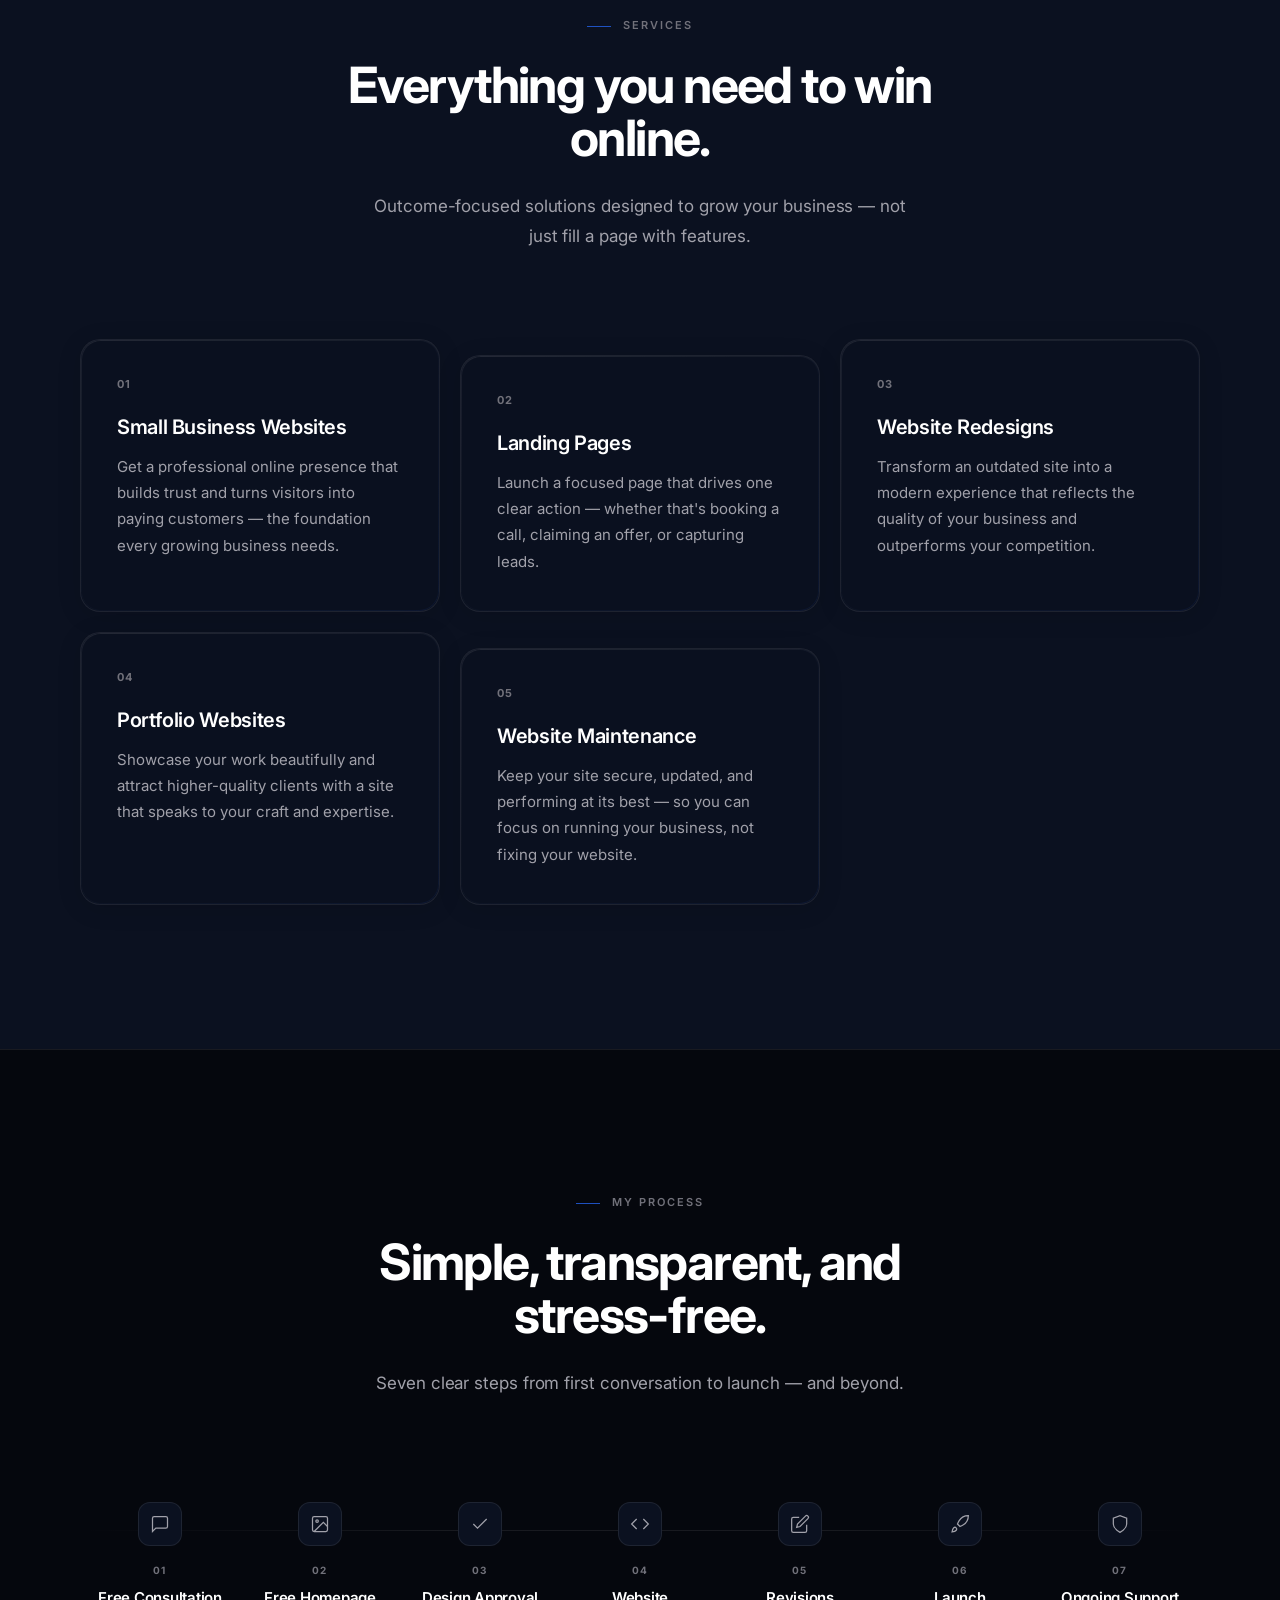
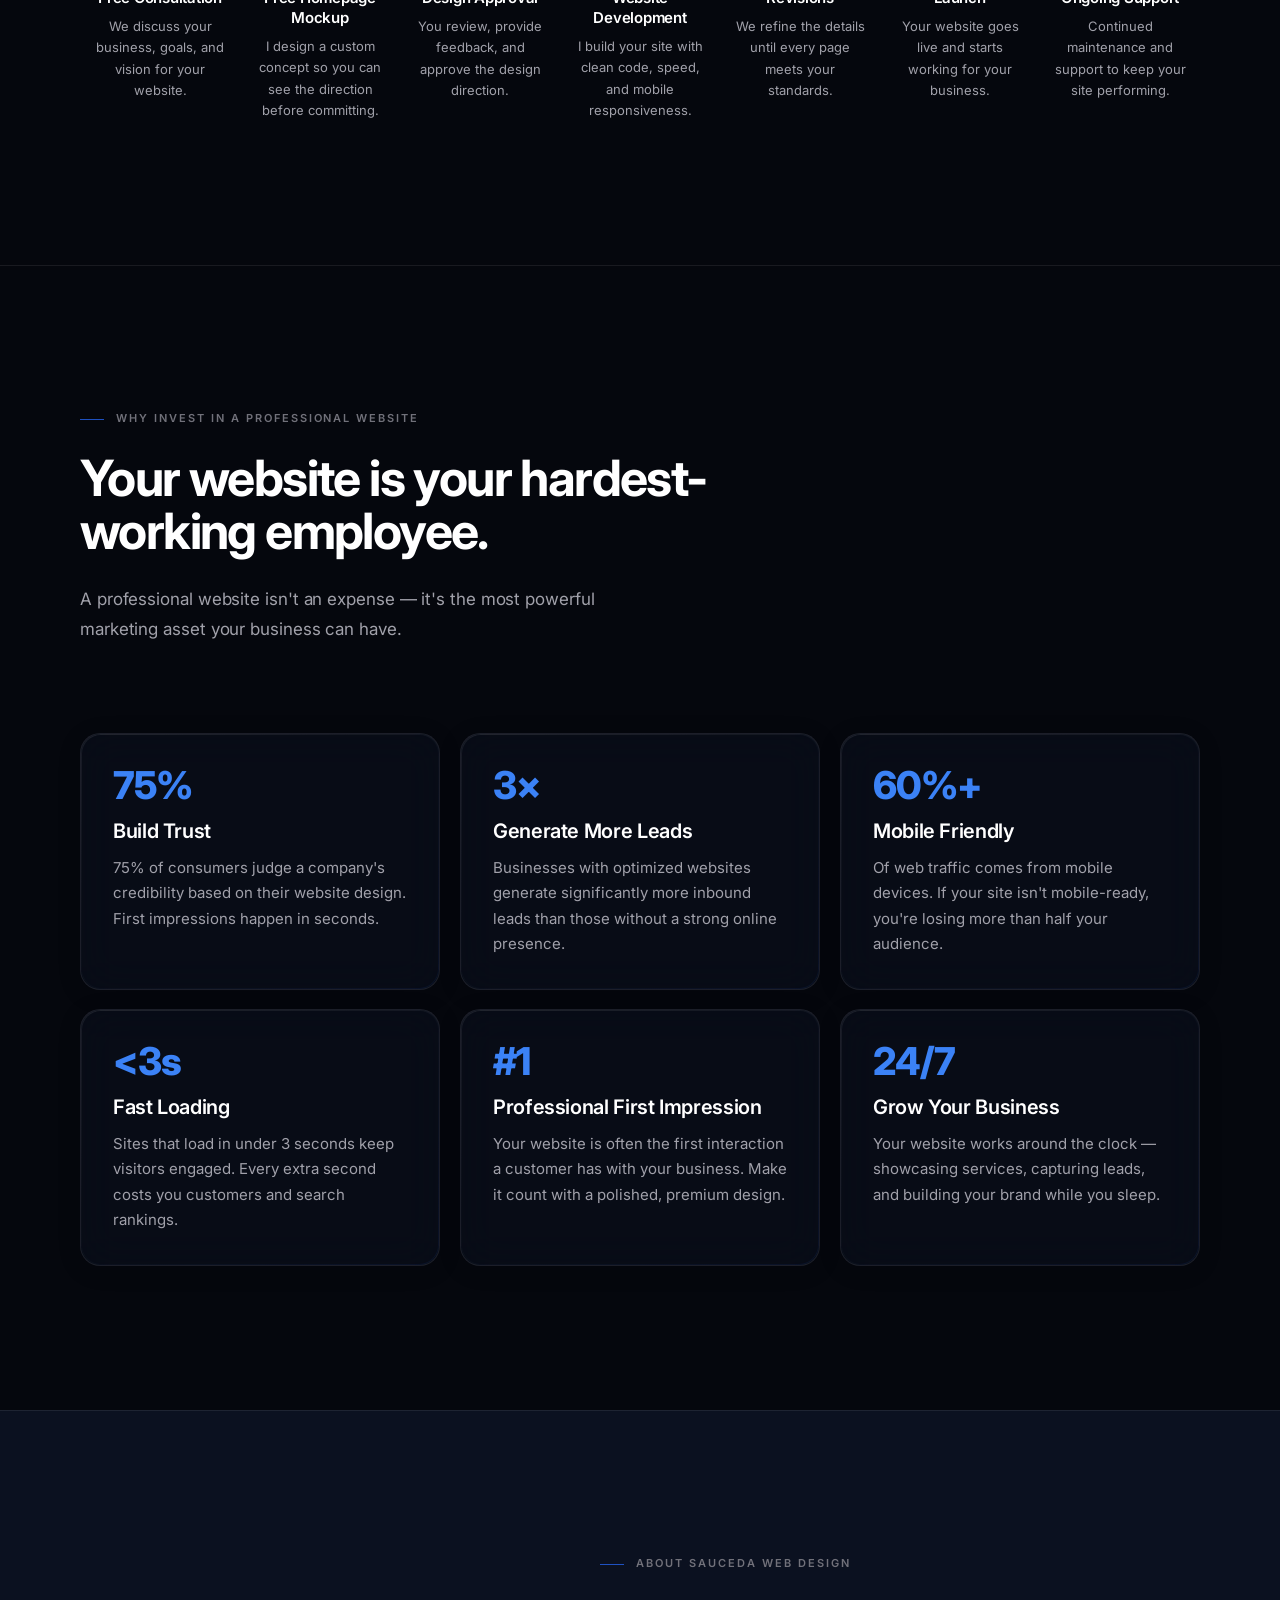
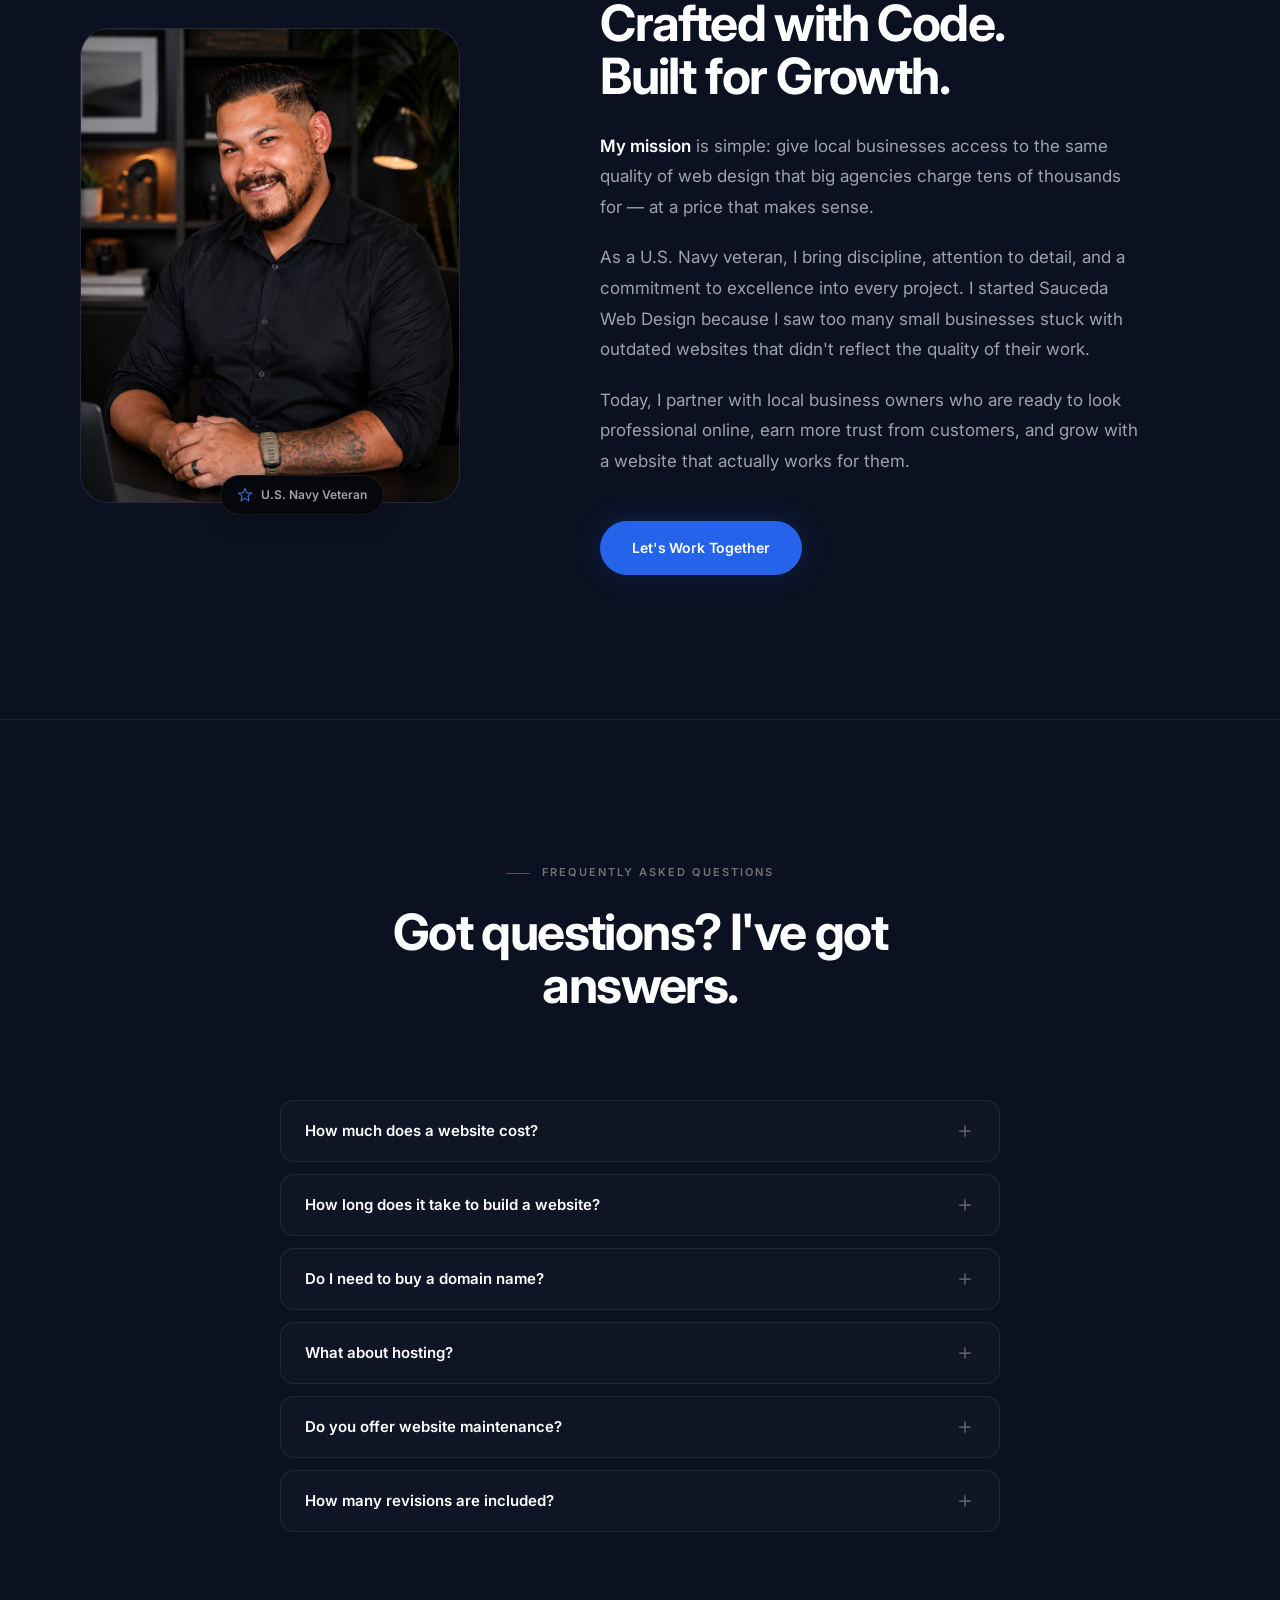
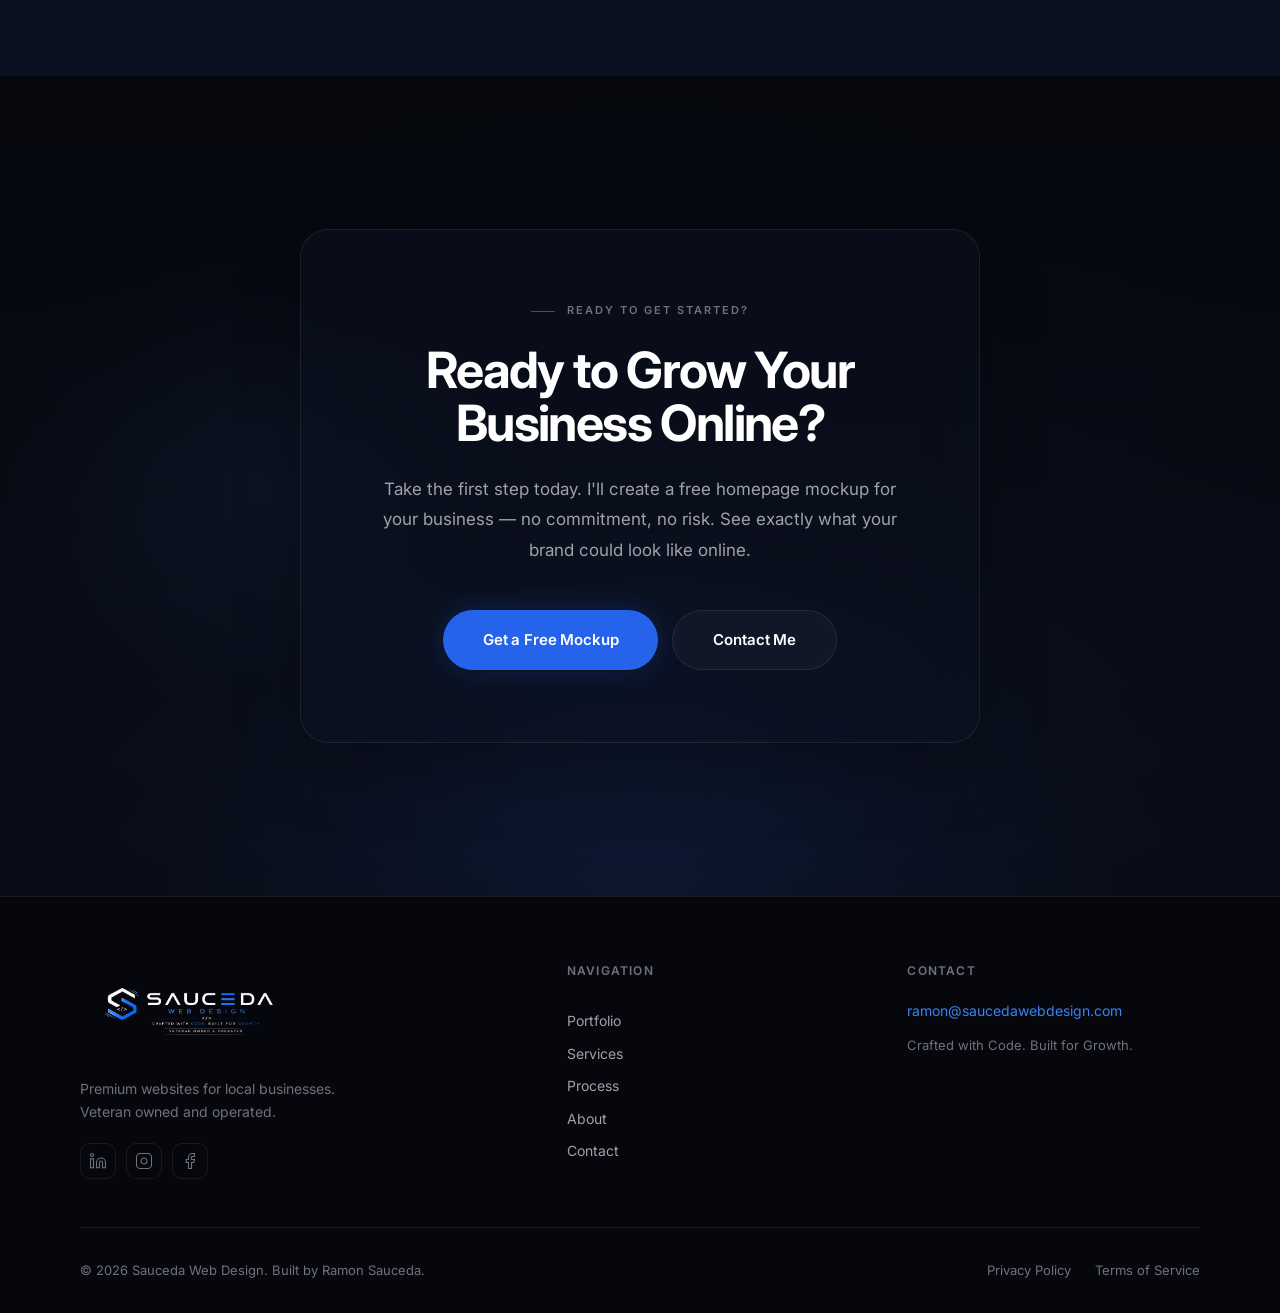
==== commit c66581ac: "Update contact email to business domain" ====
--- a/index.html
+++ b/index.html
@@ -460,8 +460,8 @@
                     <h2 id="cta-heading">Ready to Grow Your Business Online?</h2>
                     <p class="final-cta-desc">Take the first step today. I'll create a free homepage mockup for your business — no commitment, no risk. See exactly what your brand could look like online.</p>
                     <div class="final-cta-buttons">
-                        <a href="mailto:saucedawebdesign@gmail.com?subject=Free%20Homepage%20Mockup%20Request" class="btn btn-primary btn-glow btn-lg">Get a Free Mockup</a>
-                        <a href="mailto:saucedawebdesign@gmail.com" class="btn btn-secondary btn-lg">Contact Me</a>
+                        <a href="mailto:ramon@saucedawebdesign.com?subject=Free%20Homepage%20Mockup%20Request" class="btn btn-primary btn-glow btn-lg">Get a Free Mockup</a>
+                        <a href="mailto:ramon@saucedawebdesign.com" class="btn btn-secondary btn-lg">Contact Me</a>
                     </div>
                 </div>
             </div>
@@ -493,7 +493,7 @@
                 </nav>
                 <div class="footer-contact">
                     <h4>Contact</h4>
-                    <a href="mailto:saucedawebdesign@gmail.com">saucedawebdesign@gmail.com</a>
+                    <a href="mailto:ramon@saucedawebdesign.com">ramon@saucedawebdesign.com</a>
                     <p>Crafted with Code. Built for Growth.</p>
                 </div>
             </div>
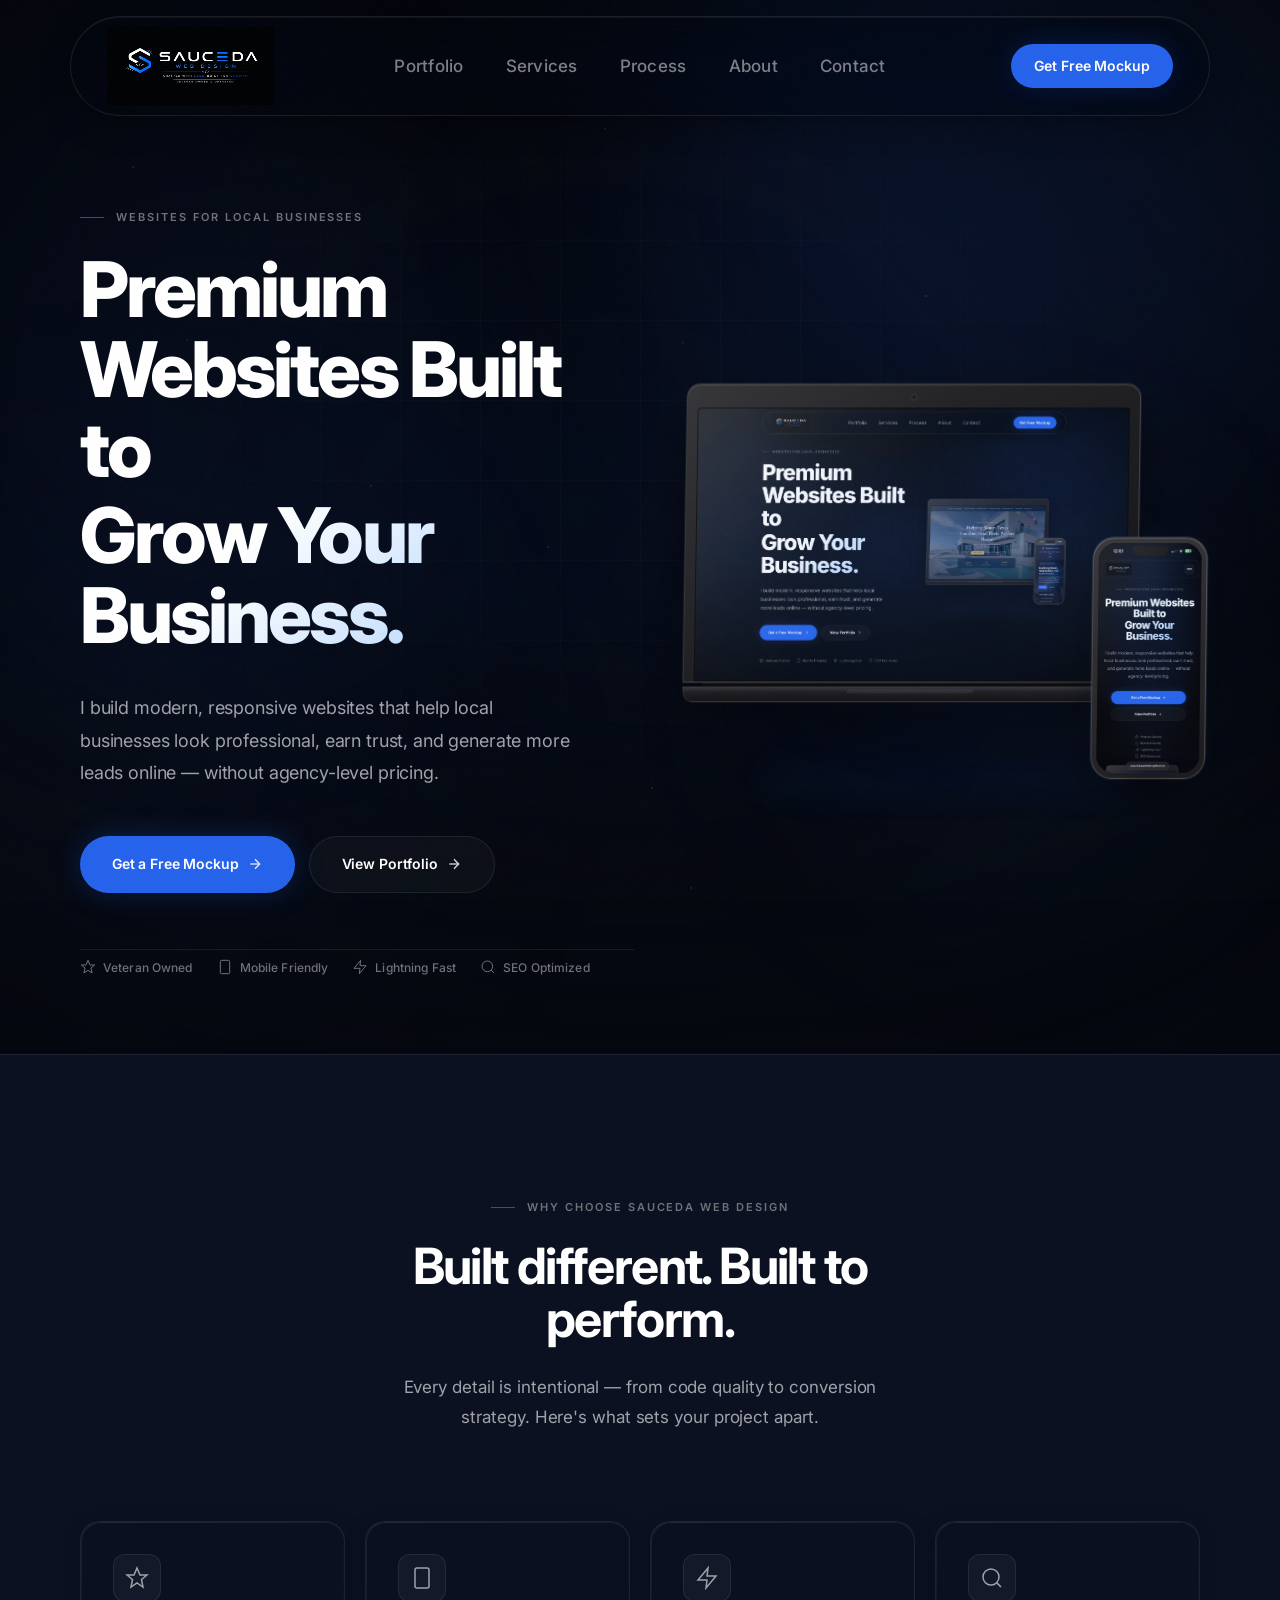
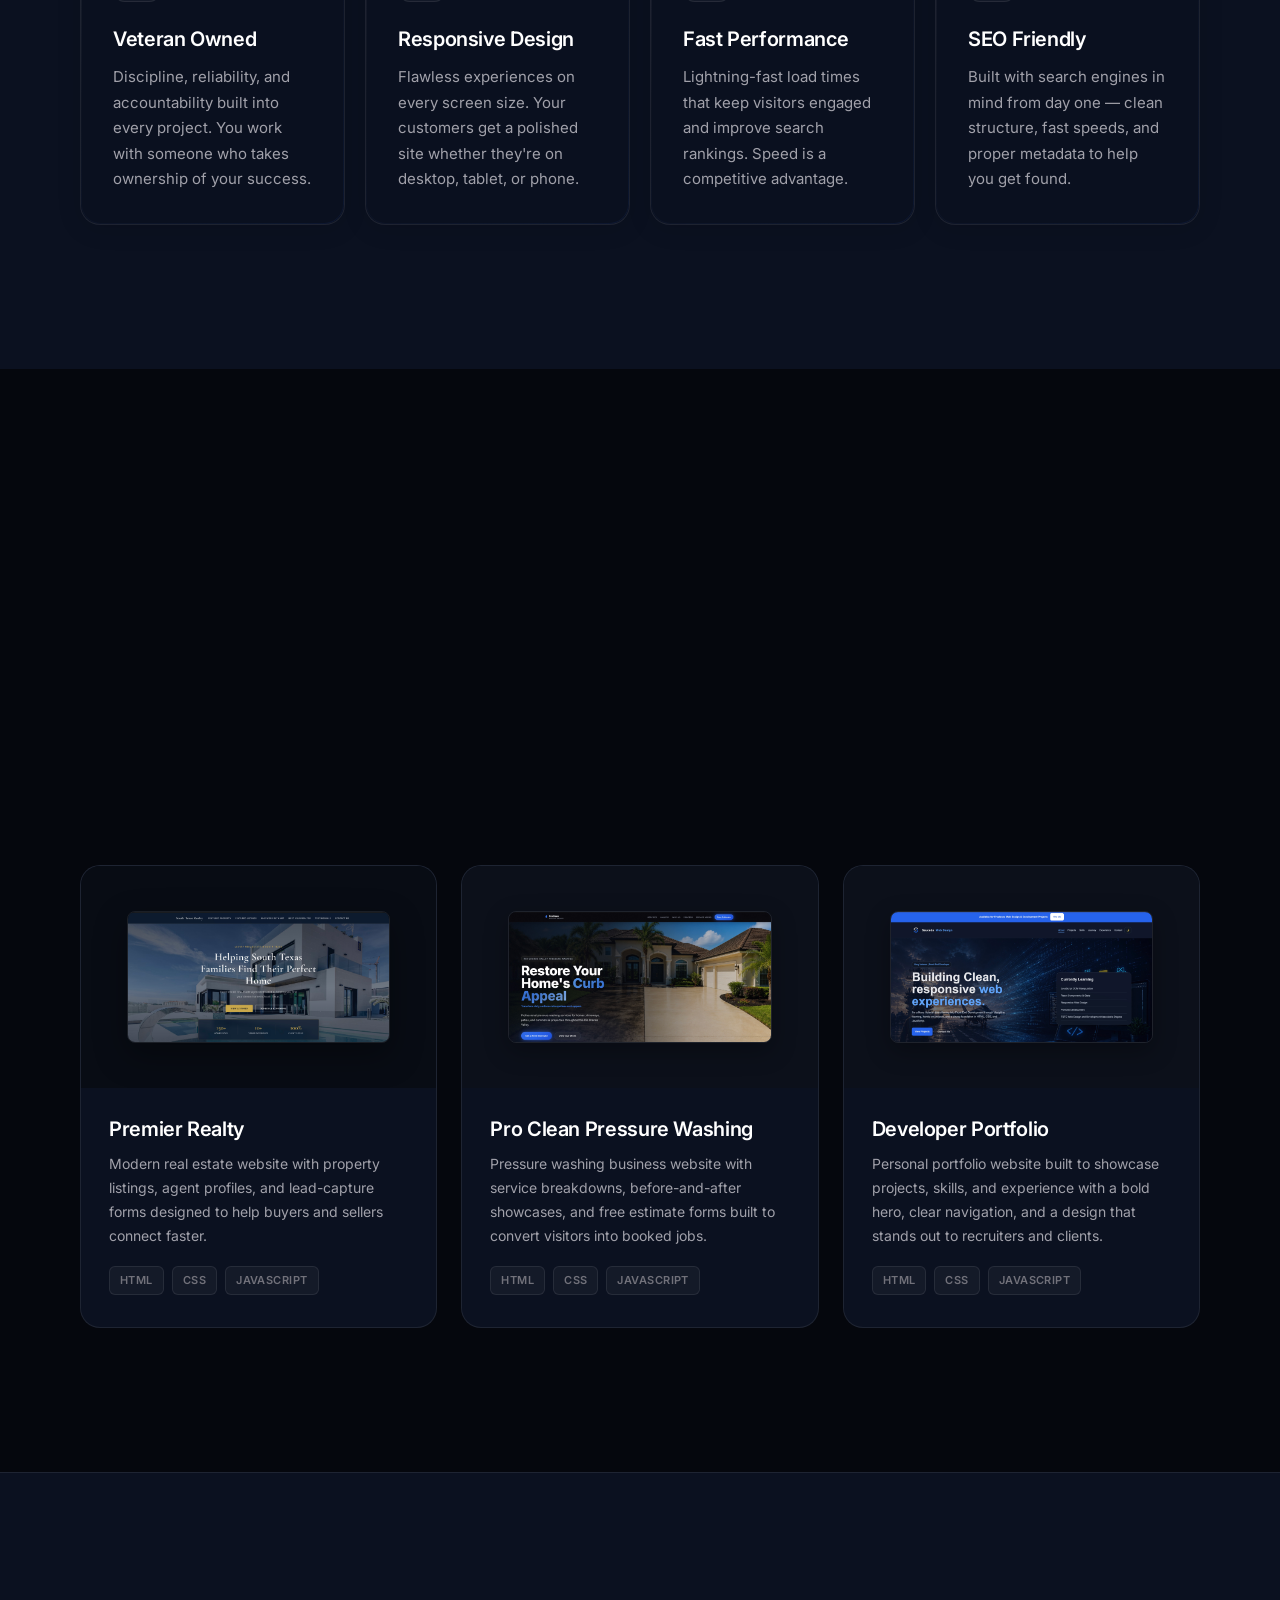
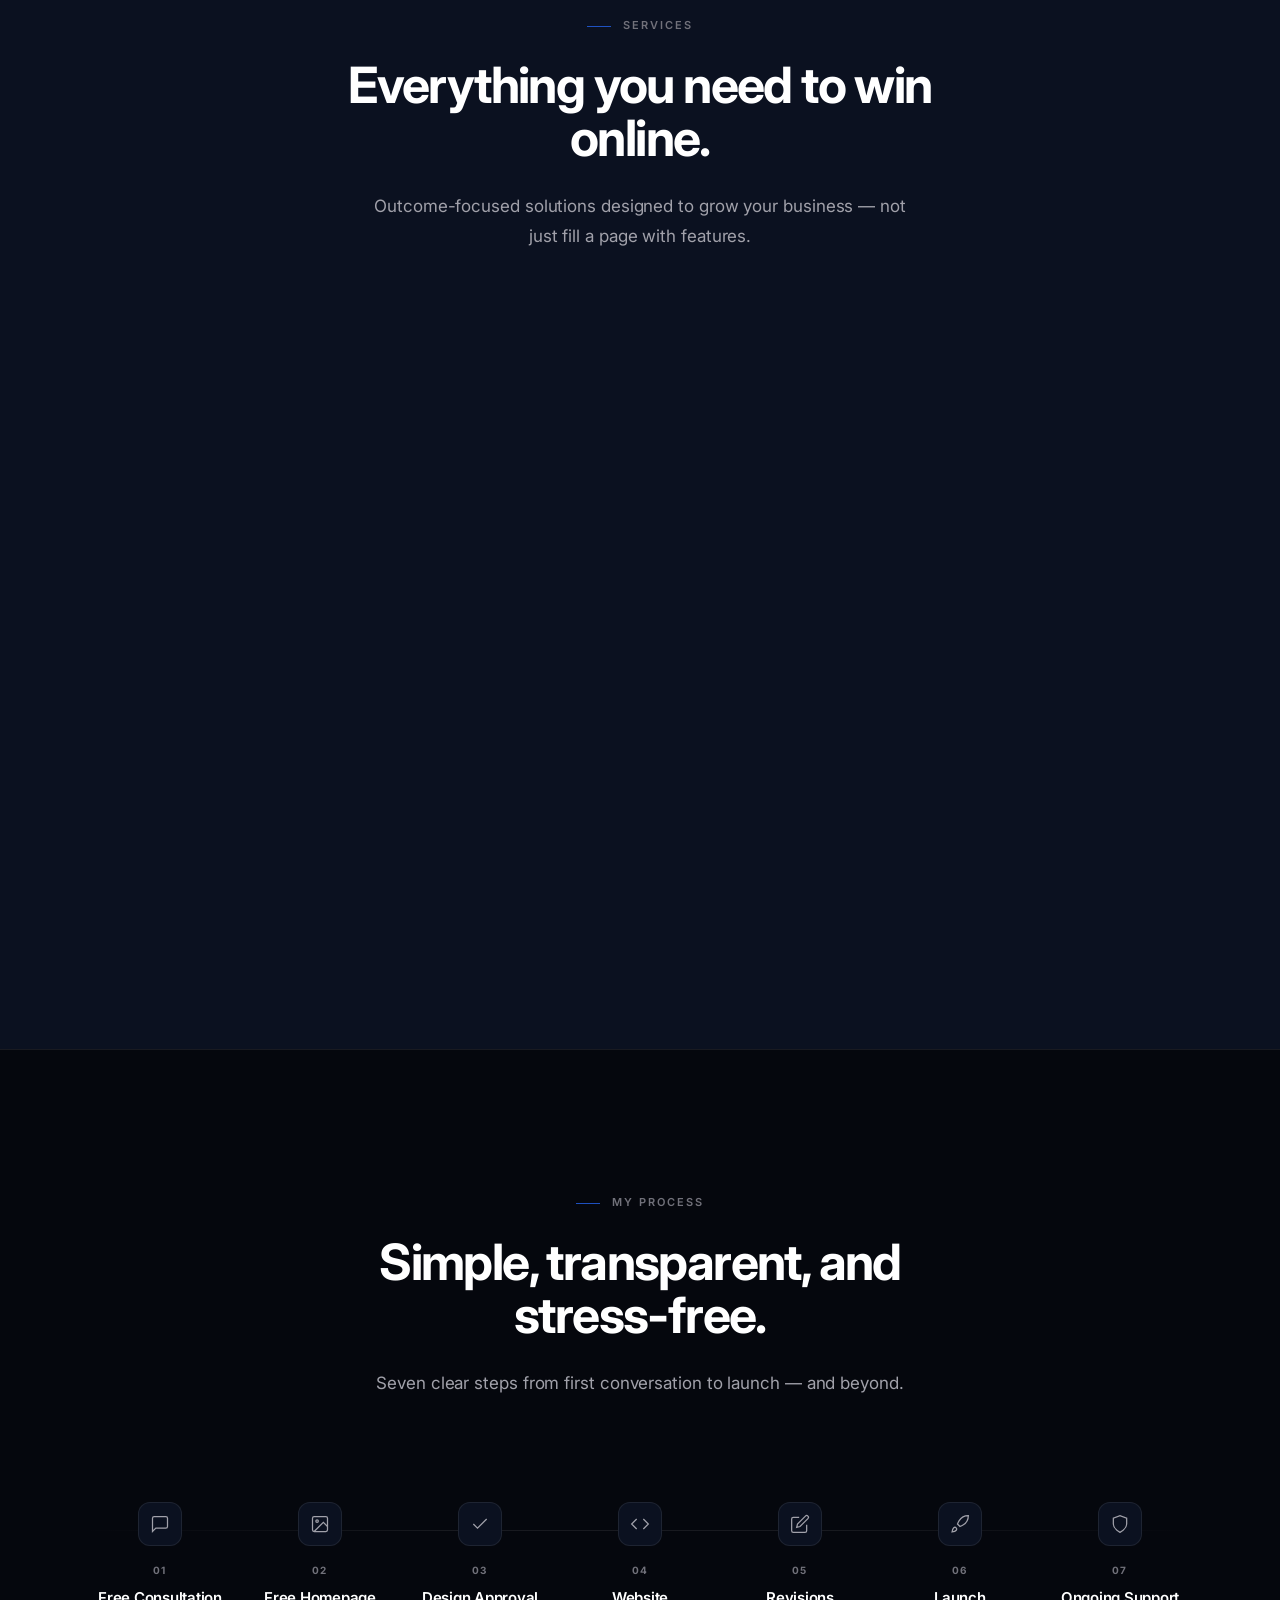
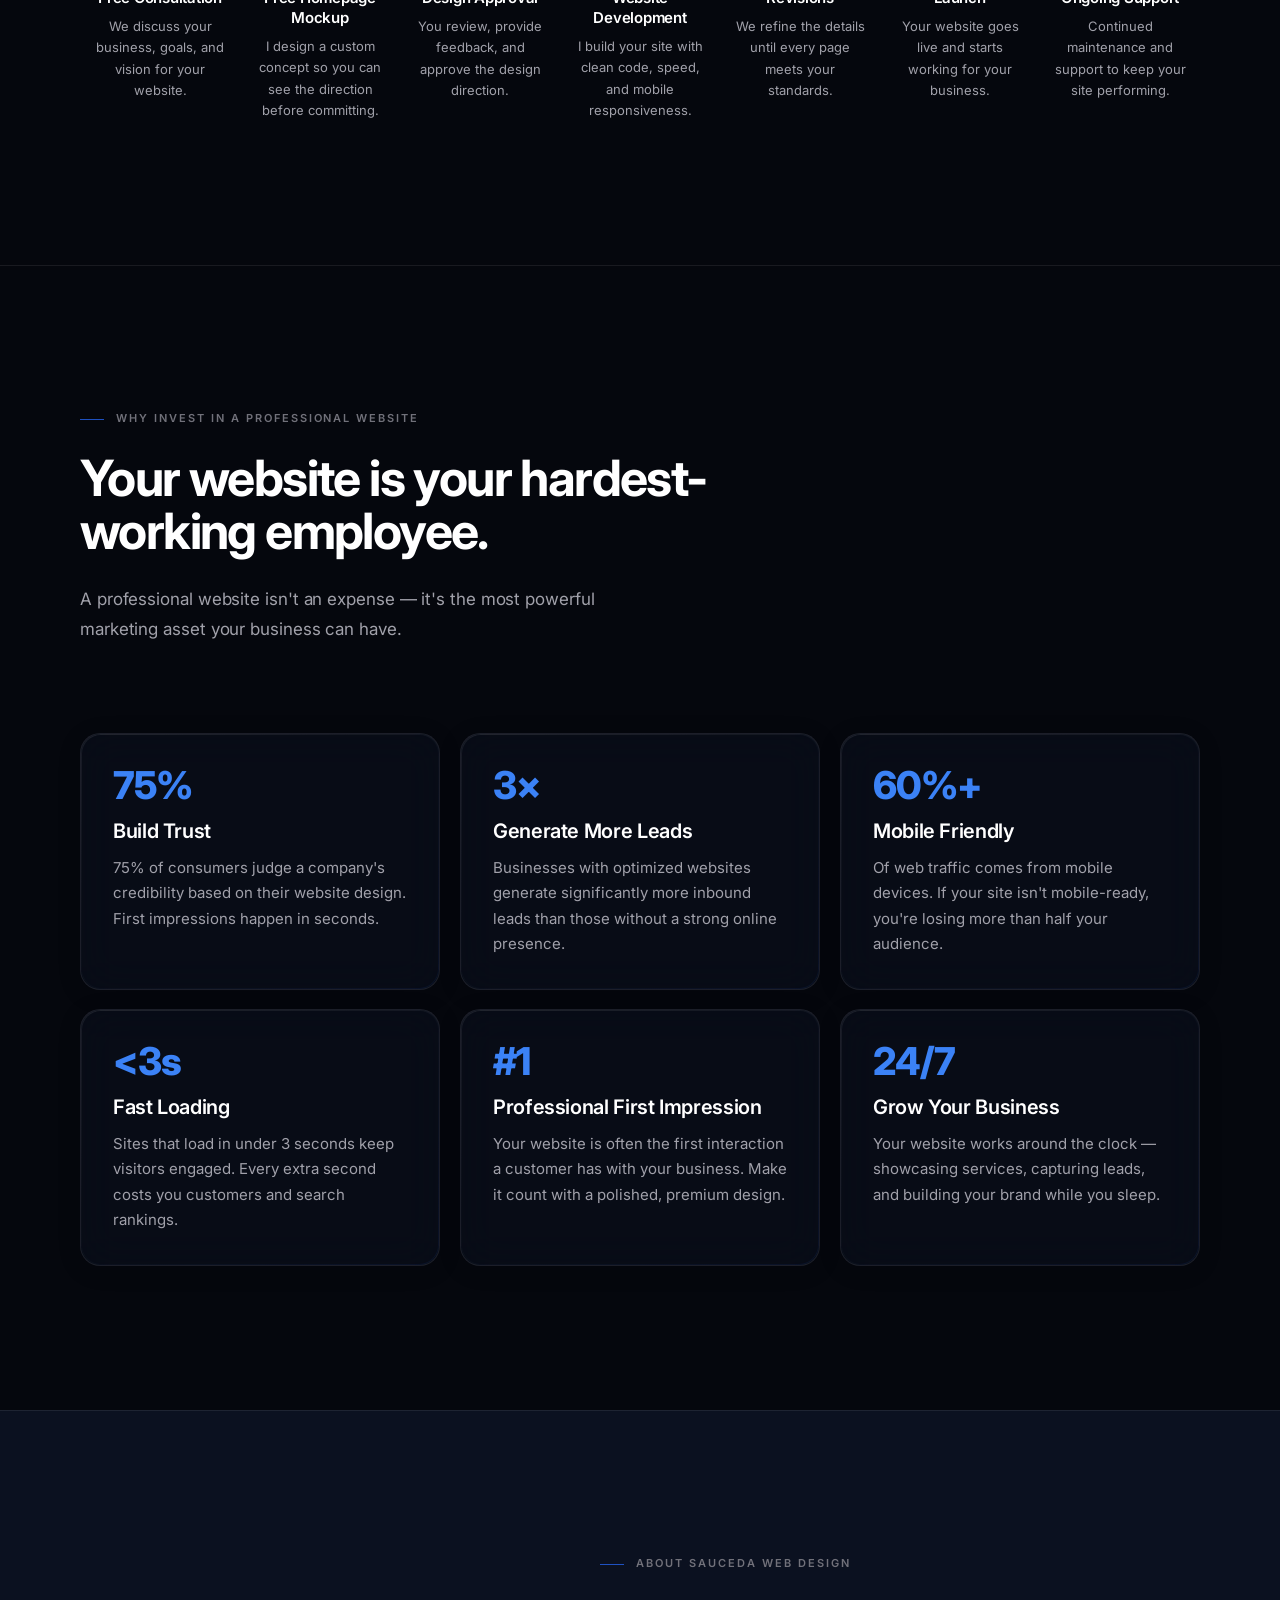
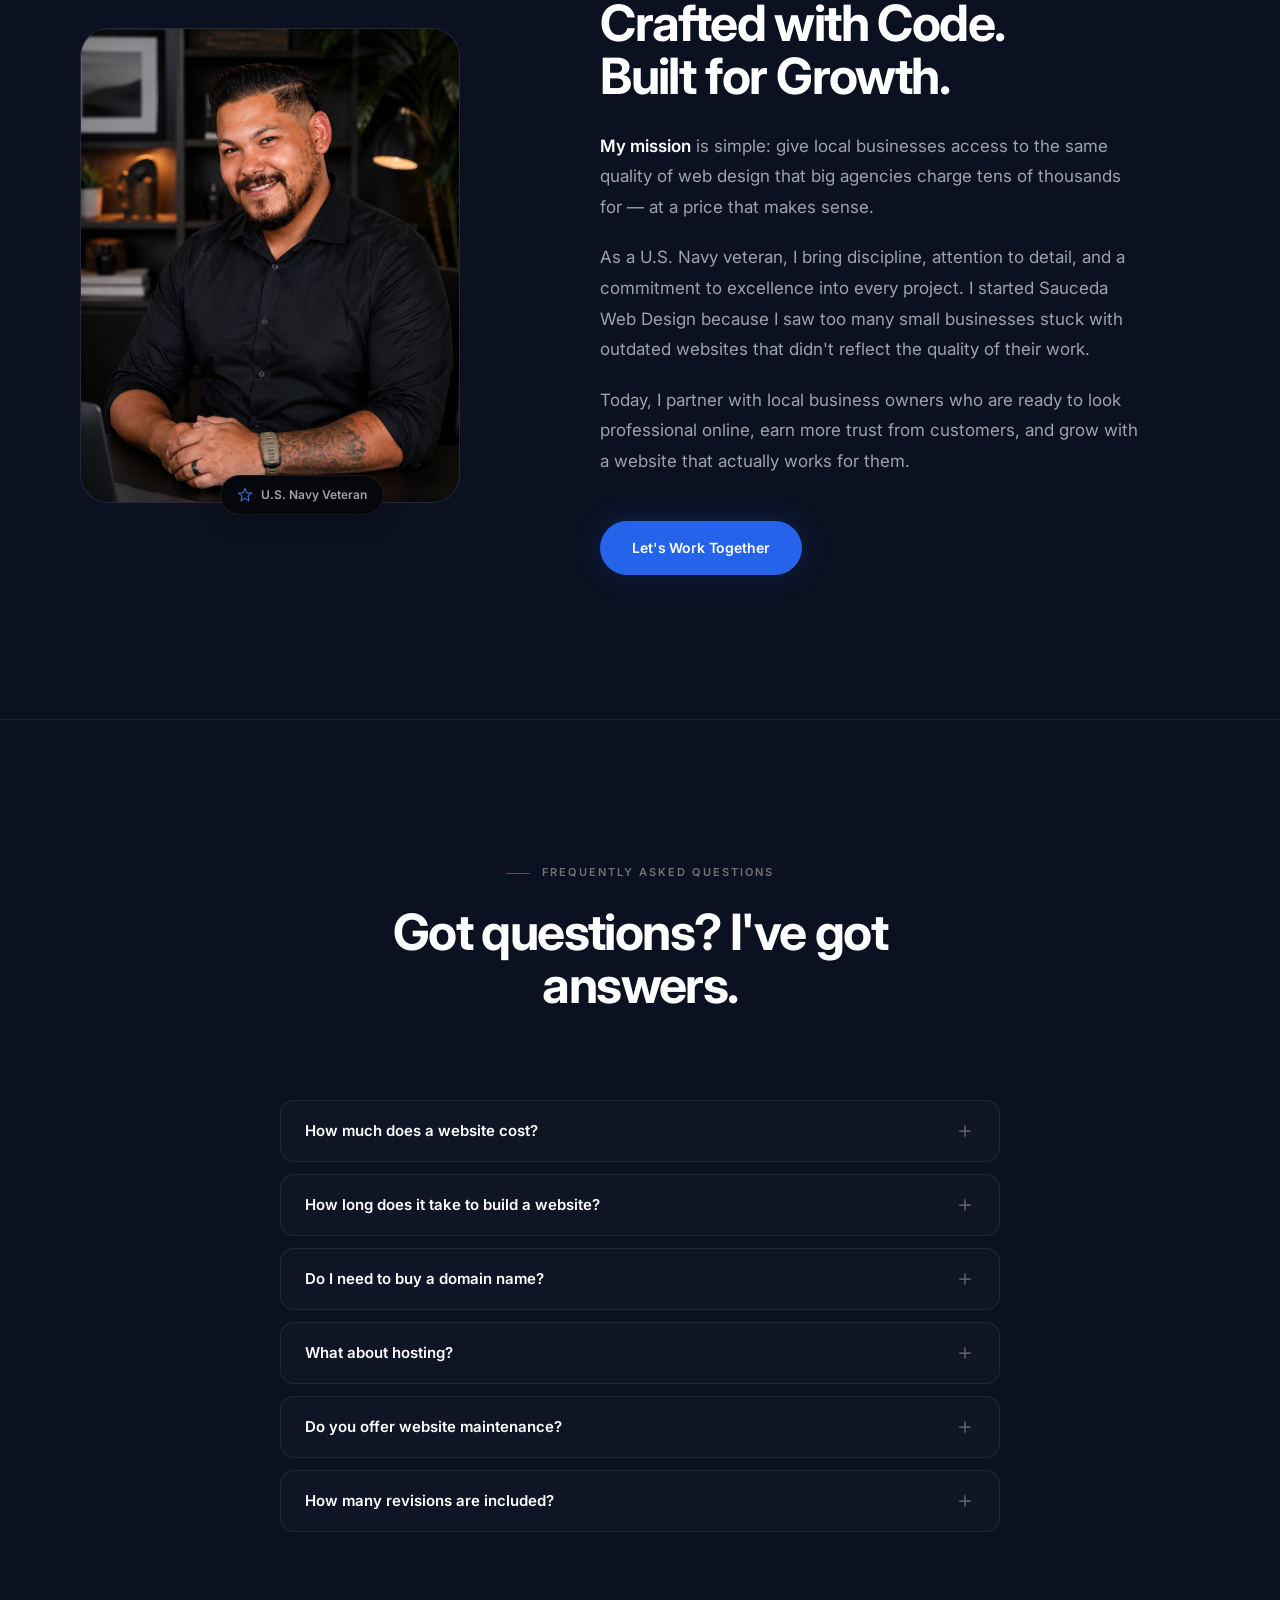
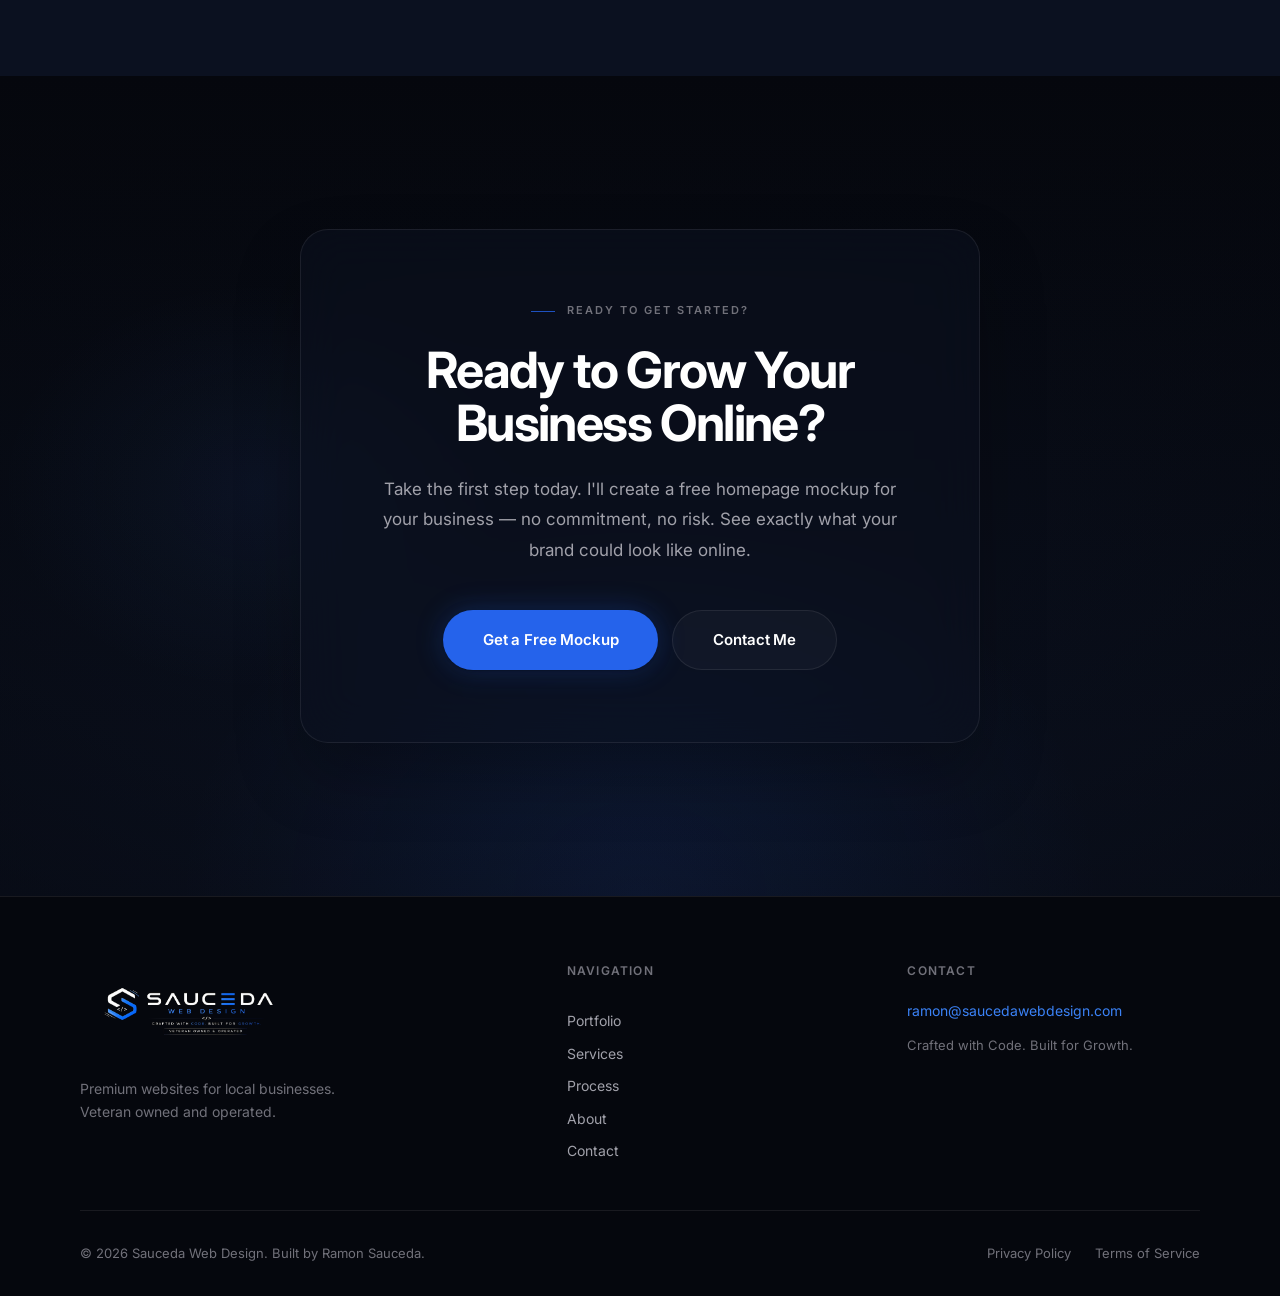
==== commit 4cd6223b: "Update portfolio projects section" ====
--- a/index.html
+++ b/index.html
@@ -102,7 +102,7 @@
                                 <div class="macbook-bezel">
                                     <div class="macbook-camera"></div>
                                     <div class="macbook-screen">
-                                        <img src="images/RealEstate.jpeg" alt="Website preview on desktop" class="macbook-screen__image" width="1280" height="800" loading="eager" fetchpriority="high">
+                                        <img src="images/SWDdesktop.jpeg" alt="Website preview on desktop" class="macbook-screen__image" width="1280" height="800" loading="eager" fetchpriority="high">
                                         <div class="screen-shine"></div>
                                     </div>
                                 </div>
@@ -117,7 +117,7 @@
                             <div class="iphone-frame">
                                 <div class="iphone-notch"></div>
                                 <div class="iphone-screen">
-                                    <img src="images/IphoneImage.jpeg" alt="Website preview on mobile" class="iphone-screen__image" width="390" height="844" loading="eager">
+                                    <img src="images/SWDphone.jpeg" alt="Website preview on mobile" class="iphone-screen__image" width="390" height="844" loading="eager">
                                     <div class="screen-shine screen-shine--mobile"></div>
                                 </div>
                             </div>
@@ -189,17 +189,17 @@
                         </div>
                     </article>
                     <article class="project-card reveal">
-                        <div class="project-preview project-preview--alt">
+                        <div class="project-preview project-preview--warm">
                             <div class="portfolio-mock">
-                                <img src="images/RomeoVaughn%20Desktop.jpeg" alt="Romeo Vaughn country music artist website preview" class="portfolio-mock__image" width="1280" height="800" loading="lazy">
+                                <img src="images/Procleandesktop.jpeg" alt="Pro Clean Pressure Washing website preview" class="portfolio-mock__image" width="1280" height="800" loading="lazy">
                             </div>
                             <div class="project-overlay">
-                                <a href="#cta" class="btn btn-primary btn-sm">Live Demo</a>
+                                <a href="https://saucedawebdev.github.io/prestige-pressure-washing/" class="btn btn-primary btn-sm" target="_blank" rel="noopener noreferrer">Live Demo</a>
                             </div>
                         </div>
                         <div class="project-body">
-                            <h3>Romeo Vaughn</h3>
-                            <p>Country music artist website with tour dates, music releases, and fan engagement built to capture his brand and grow his audience online.</p>
+                            <h3>Pro Clean Pressure Washing</h3>
+                            <p>Pressure washing business website with service breakdowns, before-and-after showcases, and free estimate forms built to convert visitors into booked jobs.</p>
                             <ul class="tech-stack" aria-label="Technology stack">
                                 <li>HTML</li><li>CSS</li><li>JavaScript</li>
                             </ul>
@@ -211,7 +211,7 @@
                                 <img src="images/DesktopImage.jpeg" alt="Developer portfolio website preview" class="portfolio-mock__image" width="1280" height="800" loading="lazy">
                             </div>
                             <div class="project-overlay">
-                                <a href="#cta" class="btn btn-primary btn-sm">Live Demo</a>
+                                <a href="https://saucedawebdev.github.io/portfolio-website/" class="btn btn-primary btn-sm" target="_blank" rel="noopener noreferrer">Live Demo</a>
                             </div>
                         </div>
                         <div class="project-body">
@@ -477,11 +477,6 @@
                         <img src="images/SaucedaWD Logo.jpeg" alt="" width="140" height="32" loading="lazy">
                     </a>
                     <p class="footer-desc">Premium websites for local businesses. Veteran owned and operated.</p>
-                    <div class="footer-social">
-                        <a href="#" aria-label="LinkedIn" class="social-link"><svg width="18" height="18" viewBox="0 0 24 24" fill="none" stroke="currentColor" stroke-width="1.5" aria-hidden="true"><path d="M16 8a6 6 0 016 6v7h-4v-7a2 2 0 00-2-2 2 2 0 00-2 2v7h-4v-7a6 6 0 016-6z"/><rect x="2" y="9" width="4" height="12"/><circle cx="4" cy="4" r="2"/></svg></a>
-                        <a href="#" aria-label="Instagram" class="social-link"><svg width="18" height="18" viewBox="0 0 24 24" fill="none" stroke="currentColor" stroke-width="1.5" aria-hidden="true"><rect x="2" y="2" width="20" height="20" rx="5"/><path d="M16 11.37A4 4 0 1112.63 8 4 4 0 0116 11.37z"/><line x1="17.5" y1="6.5" x2="17.51" y2="6.5"/></svg></a>
-                        <a href="#" aria-label="Facebook" class="social-link"><svg width="18" height="18" viewBox="0 0 24 24" fill="none" stroke="currentColor" stroke-width="1.5" aria-hidden="true"><path d="M18 2h-3a5 5 0 00-5 5v3H7v4h3v8h4v-8h3l1-4h-4V7a1 1 0 011-1h3z"/></svg></a>
-                    </div>
                 </div>
                 <nav class="footer-nav" aria-label="Footer navigation">
                     <h4>Navigation</h4>
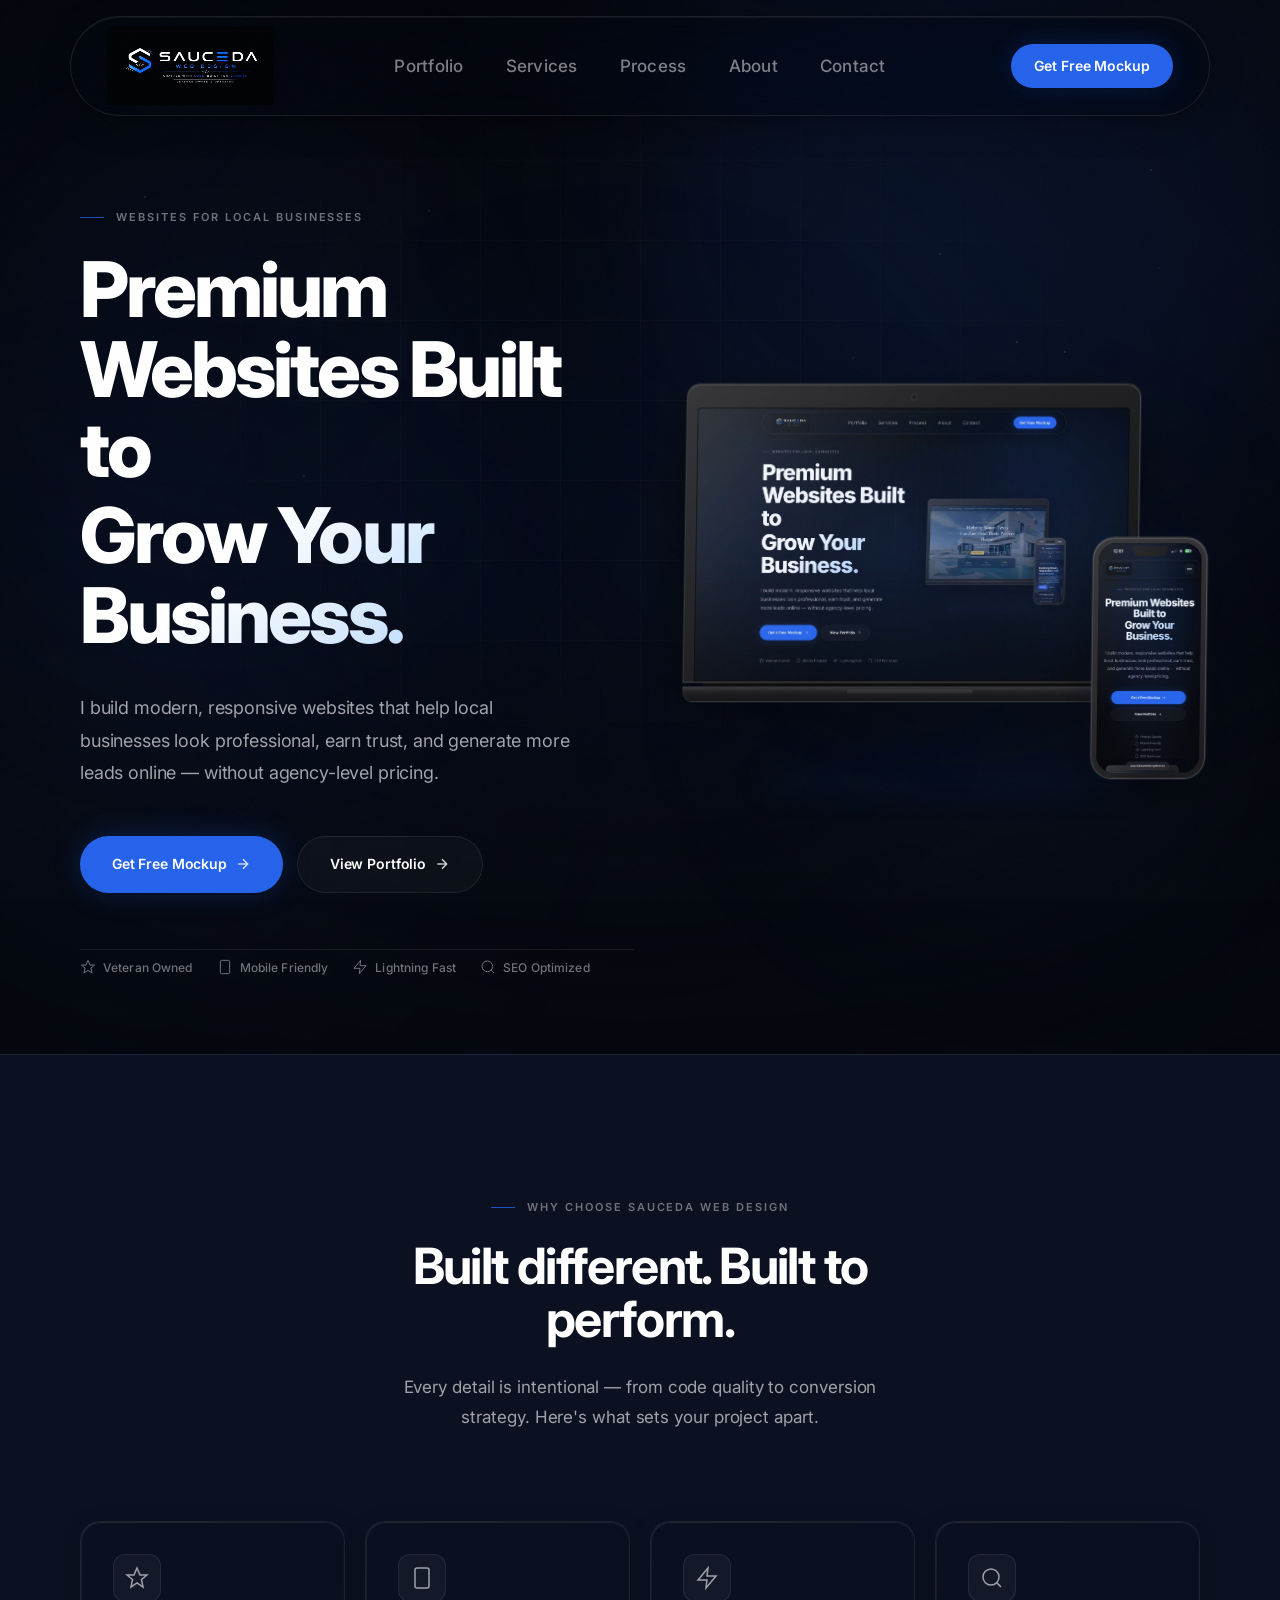
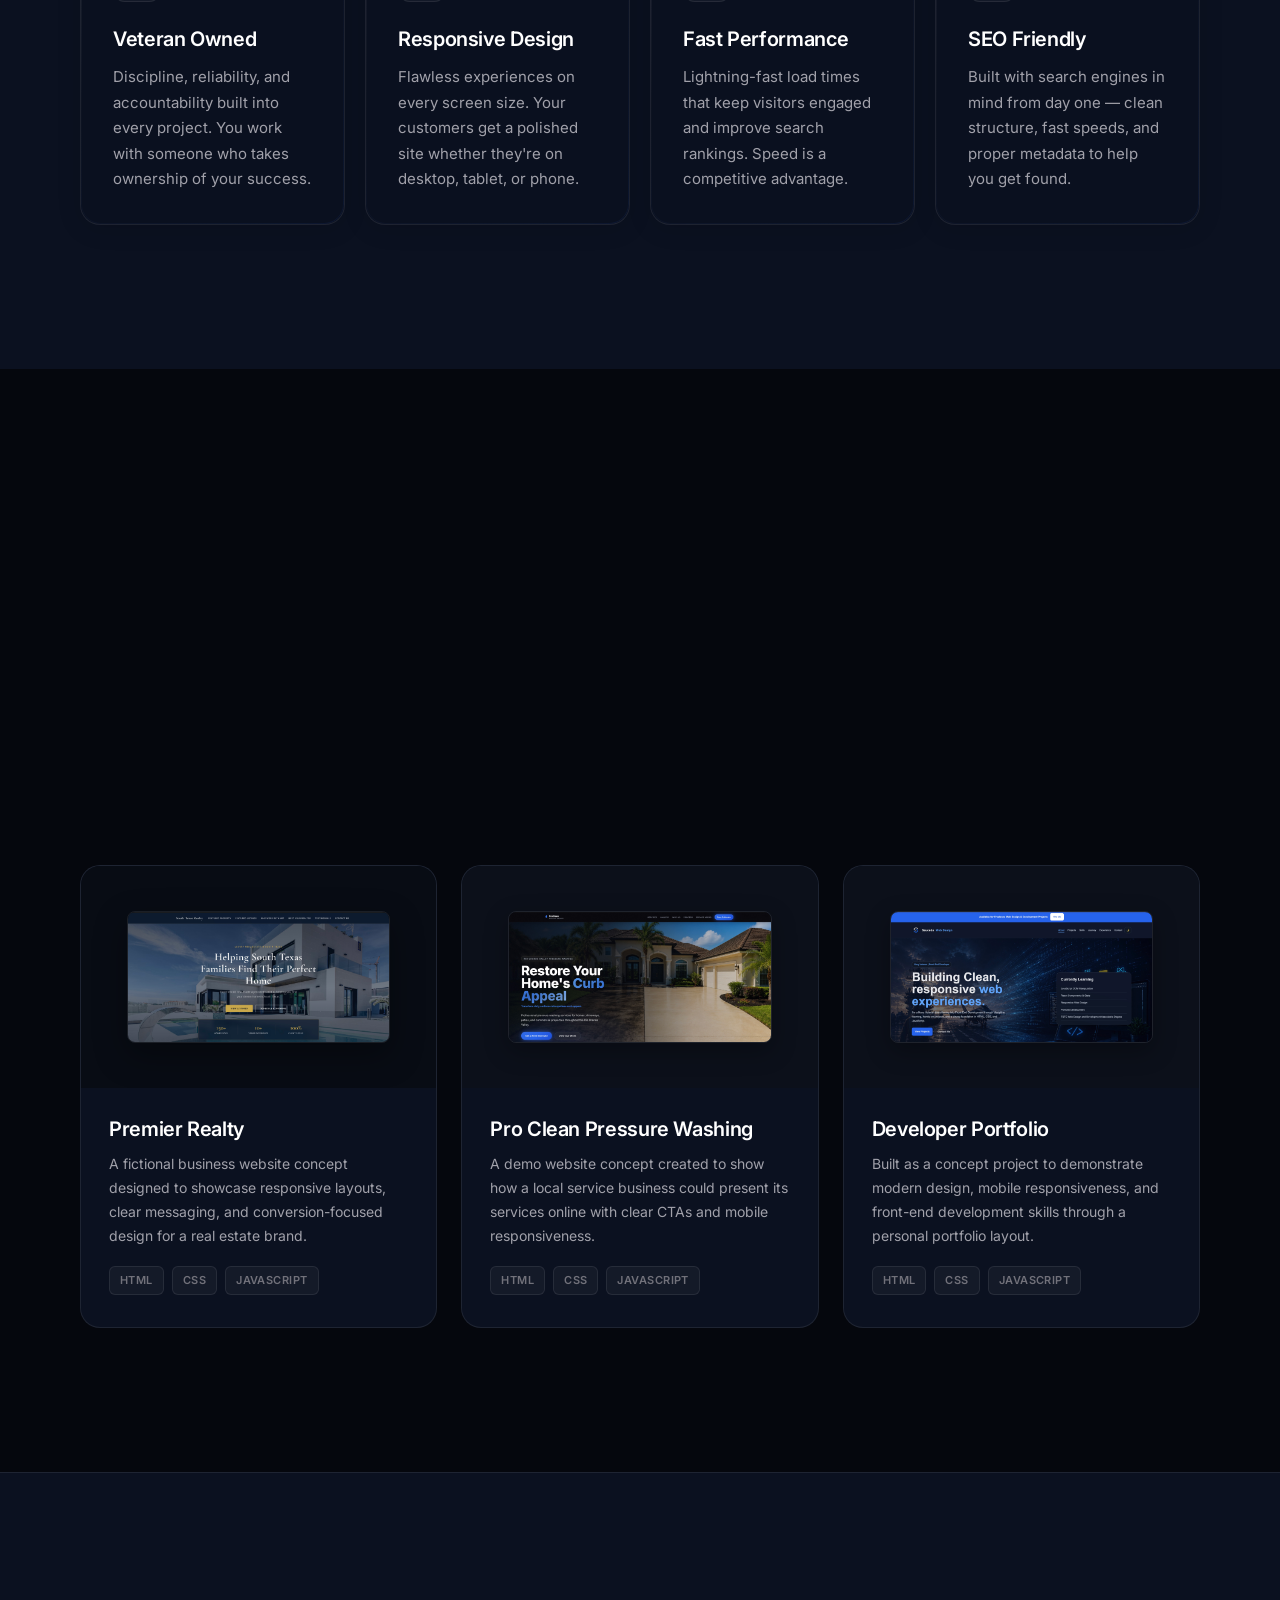
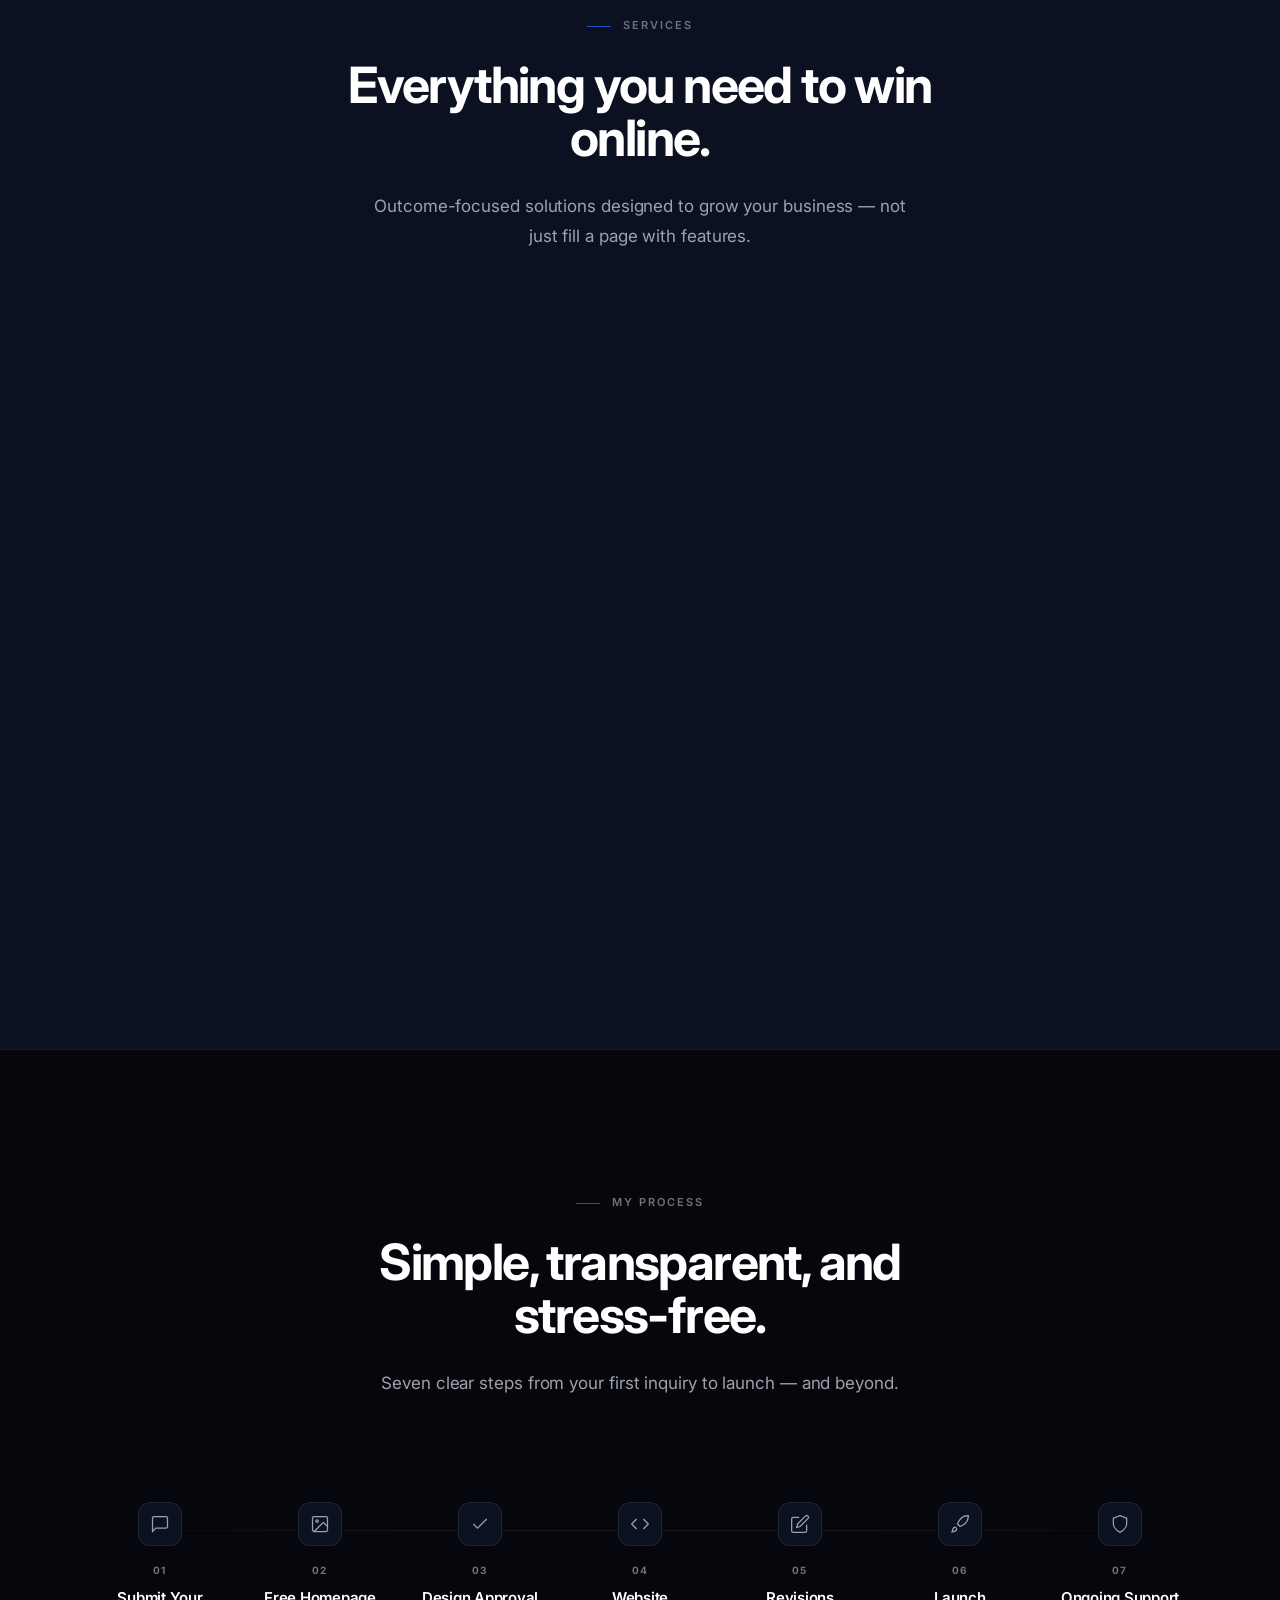
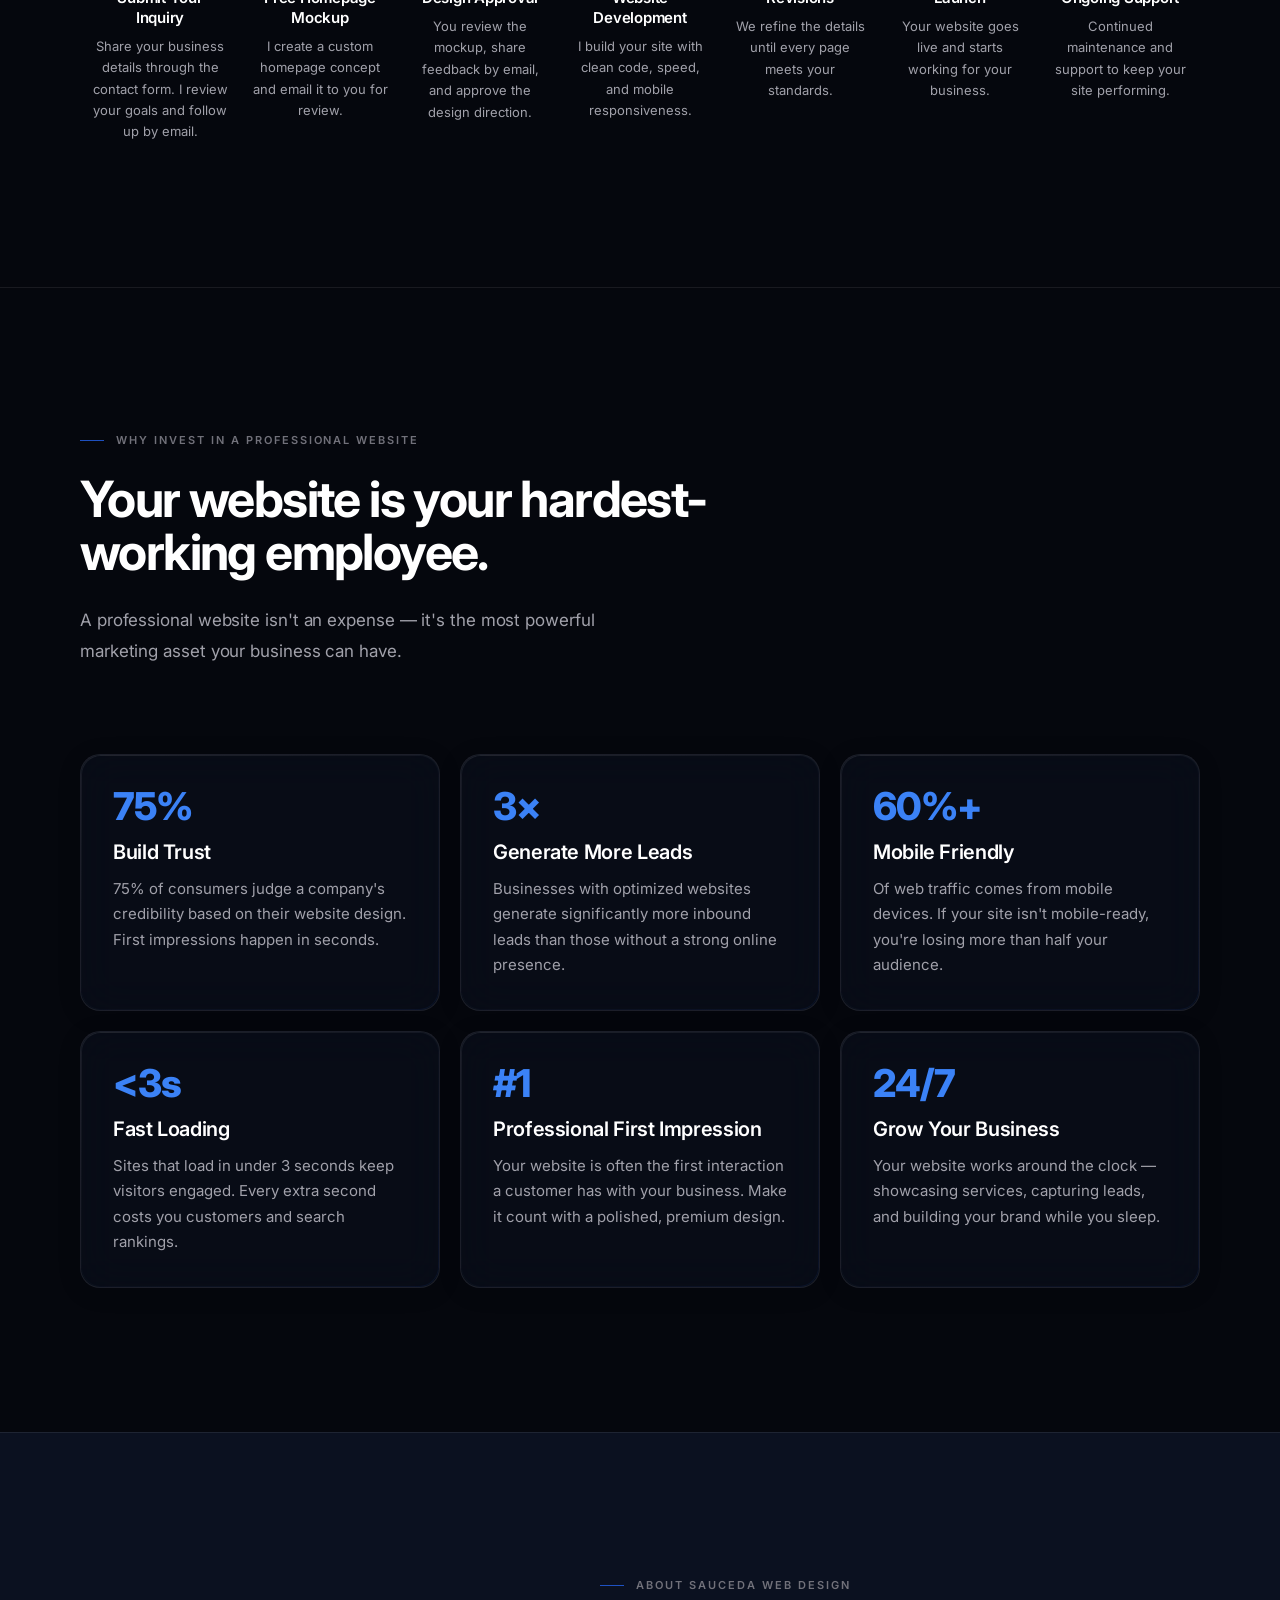
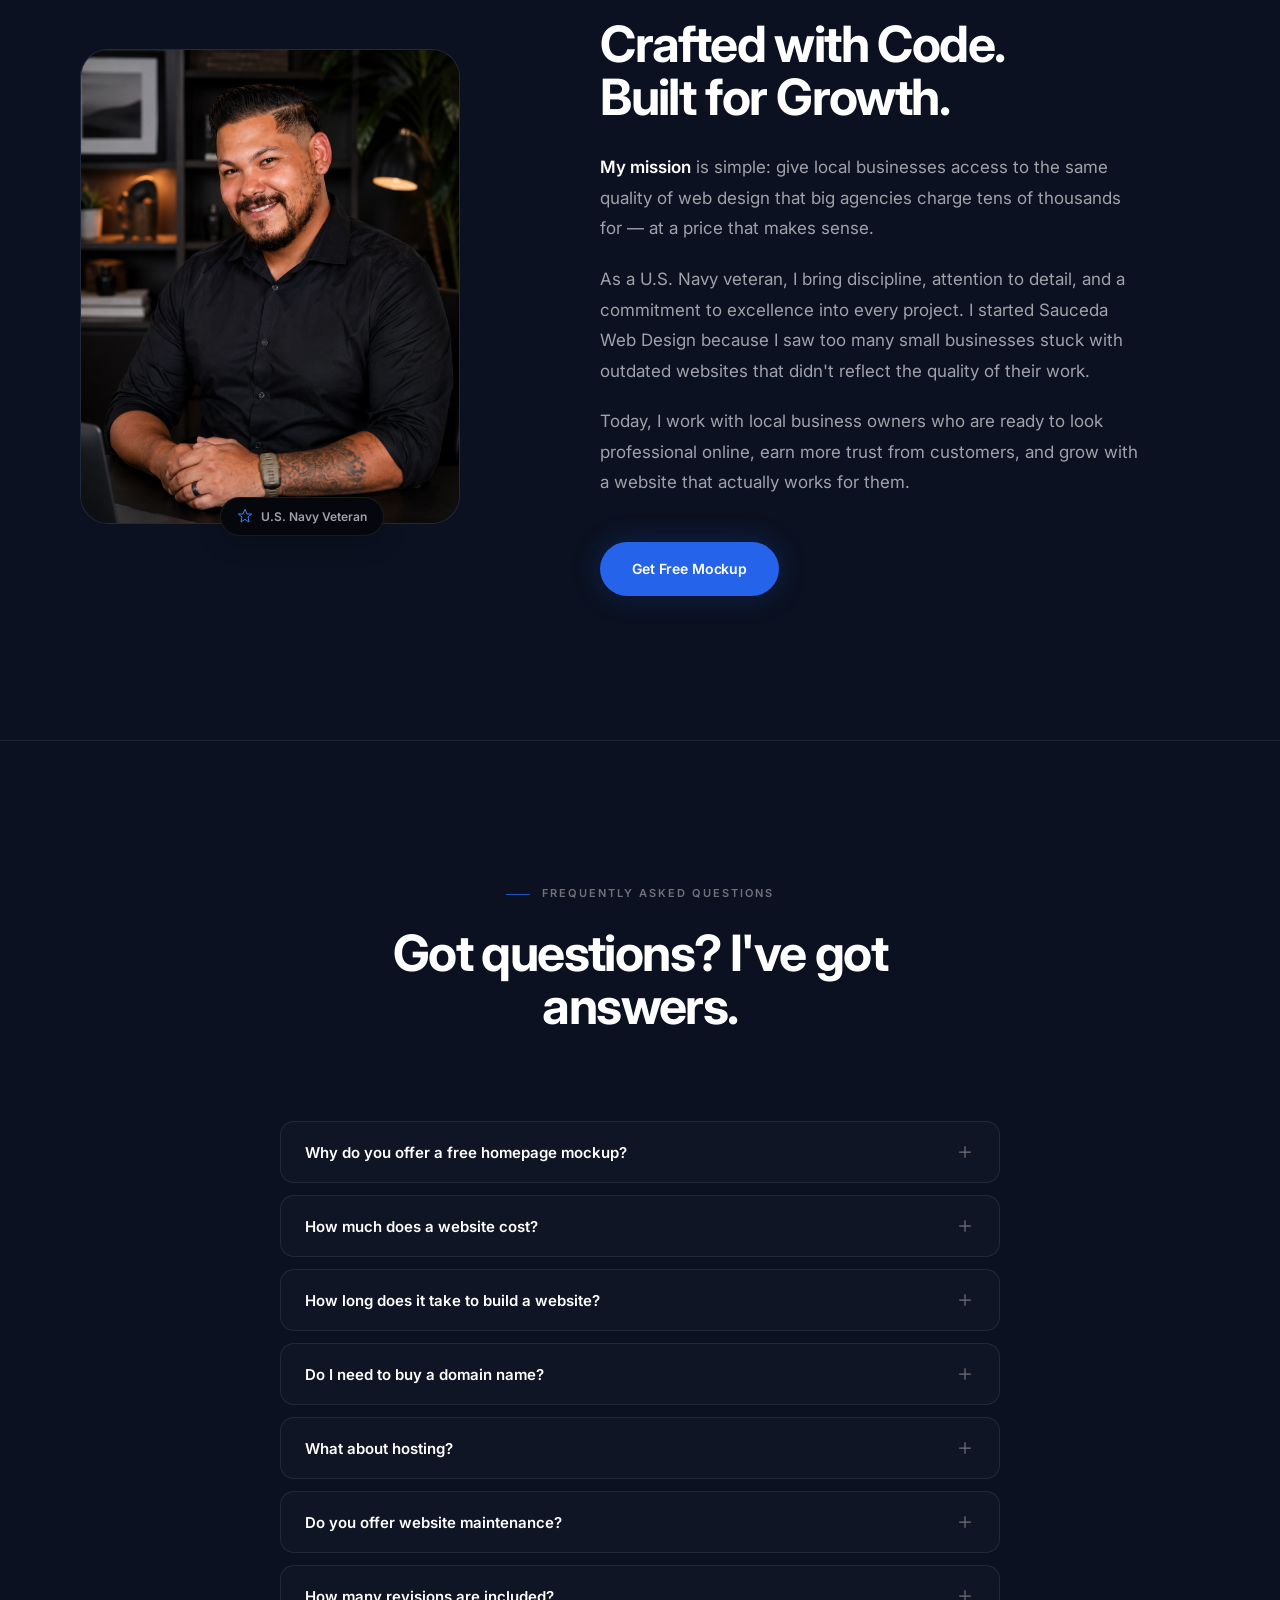
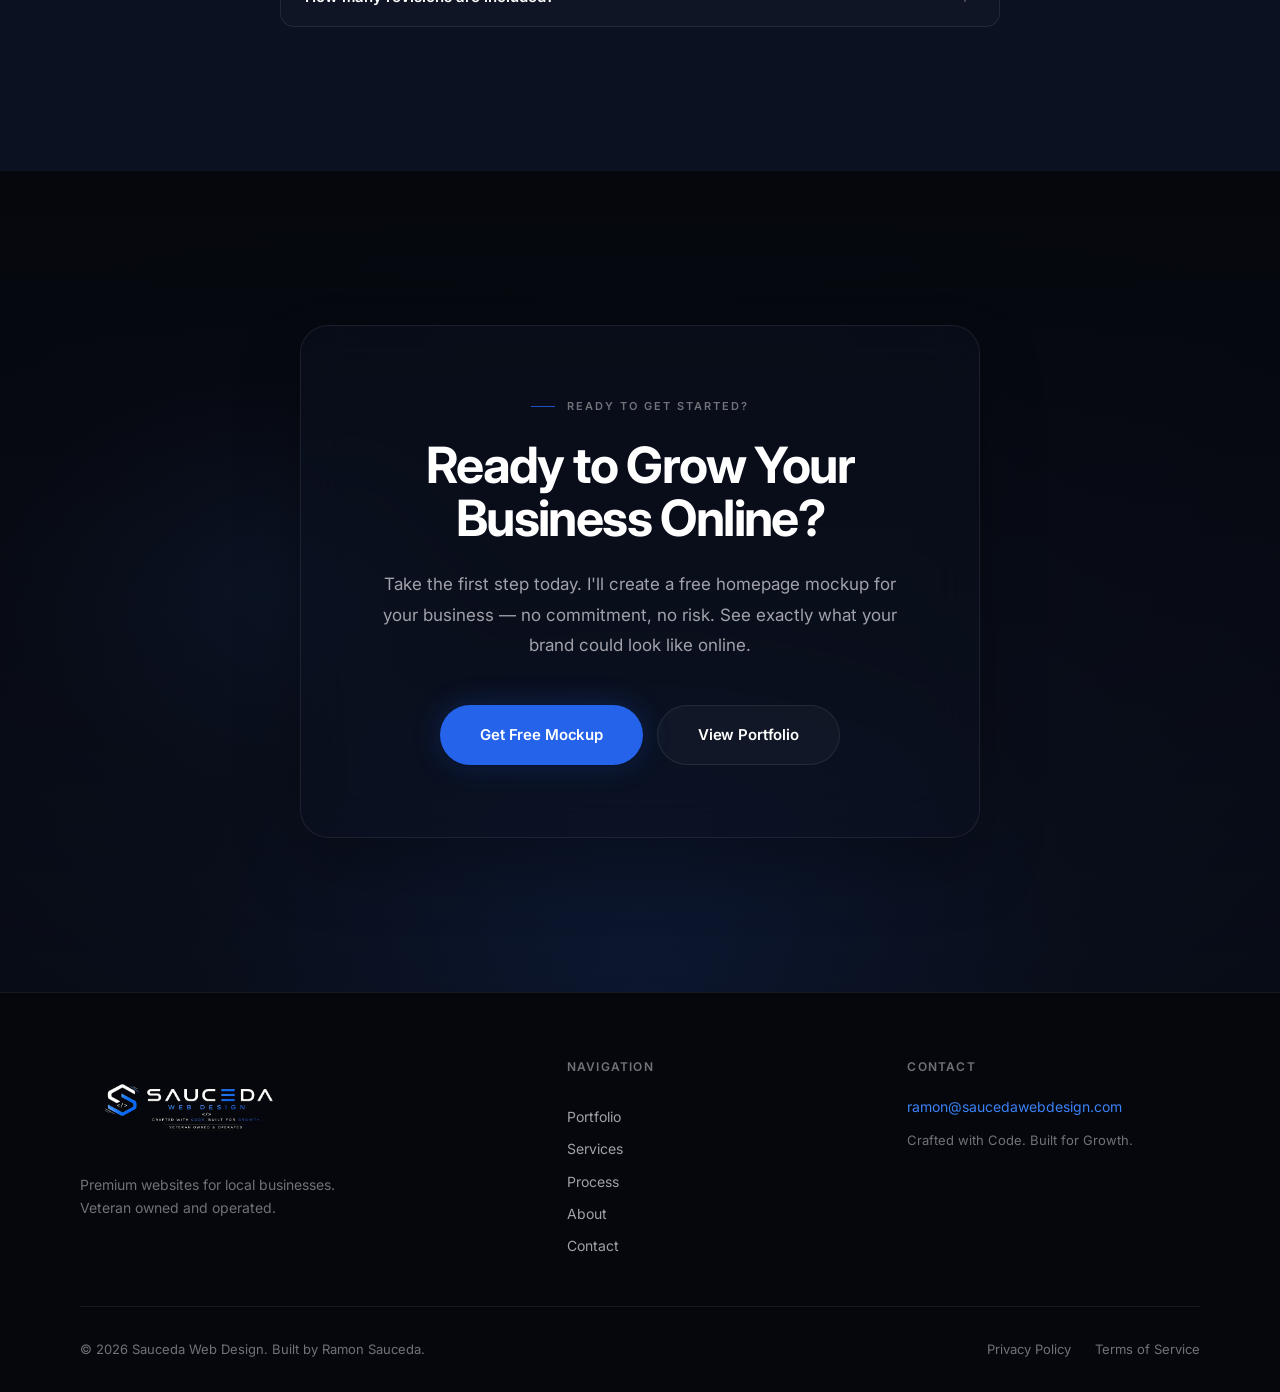
==== commit 741716ef: "Refine Sauceda Web Design copy and conversion messaging" ====
--- a/index.html
+++ b/index.html
@@ -44,7 +44,7 @@
                 <a href="contact.html">Contact</a>
             </nav>
             <div class="header__actions">
-                <a href="#cta" class="btn btn-primary btn-glow header-cta">Get Free Mockup</a>
+                <a href="contact.html#contact-form" class="btn btn-primary btn-glow header-cta">Get Free Mockup</a>
                 <button class="menu-btn" id="menuBtn" aria-label="Toggle menu" aria-expanded="false" aria-controls="nav">
                     <span></span><span></span>
                 </button>
@@ -75,8 +75,8 @@
                         I build modern, responsive websites that help local businesses look professional, earn trust, and generate more leads online — without agency-level pricing.
                     </p>
                     <div class="hero-buttons reveal">
-                        <a href="#cta" class="btn btn-primary btn-glow">
-                            Get a Free Mockup
+                        <a href="contact.html#contact-form" class="btn btn-primary btn-glow">
+                            Get Free Mockup
                             <svg class="btn-arrow" width="16" height="16" viewBox="0 0 24 24" fill="none" stroke="currentColor" stroke-width="2" aria-hidden="true"><line x1="5" y1="12" x2="19" y2="12"/><polyline points="12 5 19 12 12 19"/></svg>
                         </a>
                         <a href="#portfolio" class="btn btn-secondary">
@@ -166,9 +166,9 @@
         <section class="section portfolio" id="portfolio" aria-labelledby="portfolio-heading">
             <div class="container">
                 <header class="section-header reveal">
-                    <p class="eyebrow">Featured Projects</p>
+                    <p class="eyebrow">Website Concepts</p>
                     <h2 id="portfolio-heading">Crafted with Purpose. Built for Performance.</h2>
-                    <p class="section-desc">A collection of custom websites and design concepts showcasing modern front-end developement, responsive design, and conversion-focused user experiences.</p>
+                    <p class="section-desc">Demo website concepts showcasing modern front-end development, responsive design, and conversion-focused user experiences.</p>
                 </header>
                 <div class="portfolio-grid" data-stagger>
                     <article class="project-card reveal">
@@ -182,7 +182,7 @@
                         </div>
                         <div class="project-body">
                             <h3>Premier Realty</h3>
-                            <p>Modern real estate website with property listings, agent profiles, and lead-capture forms designed to help buyers and sellers connect faster.</p>
+                            <p>A fictional business website concept designed to showcase responsive layouts, clear messaging, and conversion-focused design for a real estate brand.</p>
                             <ul class="tech-stack" aria-label="Technology stack">
                                 <li>HTML</li><li>CSS</li><li>JavaScript</li>
                             </ul>
@@ -199,7 +199,7 @@
                         </div>
                         <div class="project-body">
                             <h3>Pro Clean Pressure Washing</h3>
-                            <p>Pressure washing business website with service breakdowns, before-and-after showcases, and free estimate forms built to convert visitors into booked jobs.</p>
+                            <p>A demo website concept created to show how a local service business could present its services online with clear CTAs and mobile responsiveness.</p>
                             <ul class="tech-stack" aria-label="Technology stack">
                                 <li>HTML</li><li>CSS</li><li>JavaScript</li>
                             </ul>
@@ -216,7 +216,7 @@
                         </div>
                         <div class="project-body">
                             <h3>Developer Portfolio</h3>
-                            <p>Personal portfolio website built to showcase projects, skills, and experience with a bold hero, clear navigation, and a design that stands out to recruiters and clients.</p>
+                            <p>Built as a concept project to demonstrate modern design, mobile responsiveness, and front-end development skills through a personal portfolio layout.</p>
                             <ul class="tech-stack" aria-label="Technology stack">
                                 <li>HTML</li><li>CSS</li><li>JavaScript</li>
                             </ul>
@@ -243,7 +243,7 @@
                     <article class="service-card glass-card reveal">
                         <span class="service-num">02</span>
                         <h3>Landing Pages</h3>
-                        <p>Launch a focused page that drives one clear action — whether that's booking a call, claiming an offer, or capturing leads.</p>
+                        <p>Launch a focused page that drives one clear action — whether that's requesting a quote, claiming an offer, or capturing leads.</p>
                     </article>
                     <article class="service-card glass-card reveal">
                         <span class="service-num">03</span>
@@ -270,26 +270,26 @@
                 <header class="section-header section-header--center reveal">
                     <p class="eyebrow">My Process</p>
                     <h2 id="process-heading">Simple, transparent, and stress-free.</h2>
-                    <p class="section-desc section-desc--center">Seven clear steps from first conversation to launch — and beyond.</p>
+                    <p class="section-desc section-desc--center">Seven clear steps from your first inquiry to launch — and beyond.</p>
                 </header>
                 <div class="timeline" data-stagger>
                     <article class="timeline-step reveal">
                         <div class="timeline-icon" aria-hidden="true"><svg width="20" height="20" viewBox="0 0 24 24" fill="none" stroke="currentColor" stroke-width="1.5"><path d="M21 15a2 2 0 01-2 2H7l-4 4V5a2 2 0 012-2h14a2 2 0 012 2z"/></svg></div>
                         <span class="timeline-num">01</span>
-                        <h3>Free Consultation</h3>
-                        <p>We discuss your business, goals, and vision for your website.</p>
+                        <h3>Submit Your Inquiry</h3>
+                        <p>Share your business details through the contact form. I review your goals and follow up by email.</p>
                     </article>
                     <article class="timeline-step reveal">
                         <div class="timeline-icon" aria-hidden="true"><svg width="20" height="20" viewBox="0 0 24 24" fill="none" stroke="currentColor" stroke-width="1.5"><rect x="3" y="3" width="18" height="18" rx="2"/><circle cx="8.5" cy="8.5" r="1.5"/><polyline points="21 15 16 10 5 21"/></svg></div>
                         <span class="timeline-num">02</span>
                         <h3>Free Homepage Mockup</h3>
-                        <p>I design a custom concept so you can see the direction before committing.</p>
+                        <p>I create a custom homepage concept and email it to you for review.</p>
                     </article>
                     <article class="timeline-step reveal">
                         <div class="timeline-icon" aria-hidden="true"><svg width="20" height="20" viewBox="0 0 24 24" fill="none" stroke="currentColor" stroke-width="1.5"><polyline points="20 6 9 17 4 12"/></svg></div>
                         <span class="timeline-num">03</span>
                         <h3>Design Approval</h3>
-                        <p>You review, provide feedback, and approve the design direction.</p>
+                        <p>You review the mockup, share feedback by email, and approve the design direction.</p>
                     </article>
                     <article class="timeline-step reveal">
                         <div class="timeline-icon" aria-hidden="true"><svg width="20" height="20" viewBox="0 0 24 24" fill="none" stroke="currentColor" stroke-width="1.5"><polyline points="16 18 22 12 16 6"/><polyline points="8 6 2 12 8 18"/></svg></div>
@@ -379,8 +379,8 @@
                     <h2 id="about-heading">Crafted with Code.<br>Built for Growth.</h2>
                     <p class="about-text"><strong>My mission</strong> is simple: give local businesses access to the same quality of web design that big agencies charge tens of thousands for — at a price that makes sense.</p>
                     <p class="about-text">As a U.S. Navy veteran, I bring discipline, attention to detail, and a commitment to excellence into every project. I started Sauceda Web Design because I saw too many small businesses stuck with outdated websites that didn't reflect the quality of their work.</p>
-                    <p class="about-text">Today, I partner with local business owners who are ready to look professional online, earn more trust from customers, and grow with a website that actually works for them.</p>
-                    <a href="#cta" class="btn btn-primary btn-glow">Let's Work Together</a>
+                    <p class="about-text">Today, I work with local business owners who are ready to look professional online, earn more trust from customers, and grow with a website that actually works for them.</p>
+                    <a href="contact.html#contact-form" class="btn btn-primary btn-glow">Get Free Mockup</a>
                 </div>
             </div>
         </section>
@@ -394,6 +394,15 @@
                 </header>
                 <div class="faq-list reveal" role="list">
                     <div class="faq-item" role="listitem">
+                        <button class="faq-question" aria-expanded="false" aria-controls="faq-mockup" id="faq-q-mockup">
+                            <span>Why do you offer a free homepage mockup?</span>
+                            <svg class="faq-icon" width="20" height="20" viewBox="0 0 24 24" fill="none" stroke="currentColor" stroke-width="1.5" aria-hidden="true"><line x1="12" y1="5" x2="12" y2="19"/><line x1="5" y1="12" x2="19" y2="12"/></svg>
+                        </button>
+                        <div class="faq-answer" id="faq-mockup" role="region" aria-labelledby="faq-q-mockup">
+                            <p>I want you to see my design style before making any commitment. After reviewing your business, I'll create a custom homepage concept showing what your website could look like. If you like the direction, we can discuss building the complete website. There is no obligation.</p>
+                        </div>
+                    </div>
+                    <div class="faq-item" role="listitem">
                         <button class="faq-question" aria-expanded="false" aria-controls="faq-1" id="faq-q-1">
                             <span>How much does a website cost?</span>
                             <svg class="faq-icon" width="20" height="20" viewBox="0 0 24 24" fill="none" stroke="currentColor" stroke-width="1.5" aria-hidden="true"><line x1="12" y1="5" x2="12" y2="19"/><line x1="5" y1="12" x2="19" y2="12"/></svg>
@@ -408,7 +417,7 @@
                             <svg class="faq-icon" width="20" height="20" viewBox="0 0 24 24" fill="none" stroke="currentColor" stroke-width="1.5" aria-hidden="true"><line x1="12" y1="5" x2="12" y2="19"/><line x1="5" y1="12" x2="19" y2="12"/></svg>
                         </button>
                         <div class="faq-answer" id="faq-2" role="region" aria-labelledby="faq-q-2">
-                            <p>Most small business websites are completed within 2–4 weeks from design approval. Timeline depends on project complexity, content readiness, and revision rounds. I'll give you a clear timeline during our free consultation.</p>
+                            <p>Most small business websites are completed within 2–4 weeks from design approval. Timeline depends on project complexity, content readiness, and revision rounds. I'll give you a clear timeline after reviewing your project details.</p>
                         </div>
                     </div>
                     <div class="faq-item" role="listitem">
@@ -460,8 +469,8 @@
                     <h2 id="cta-heading">Ready to Grow Your Business Online?</h2>
                     <p class="final-cta-desc">Take the first step today. I'll create a free homepage mockup for your business — no commitment, no risk. See exactly what your brand could look like online.</p>
                     <div class="final-cta-buttons">
-                        <a href="mailto:ramon@saucedawebdesign.com?subject=Free%20Homepage%20Mockup%20Request" class="btn btn-primary btn-glow btn-lg">Get a Free Mockup</a>
-                        <a href="mailto:ramon@saucedawebdesign.com" class="btn btn-secondary btn-lg">Contact Me</a>
+                        <a href="contact.html#contact-form" class="btn btn-primary btn-glow btn-lg">Get Free Mockup</a>
+                        <a href="portfolio.html" class="btn btn-secondary btn-lg">View Portfolio</a>
                     </div>
                 </div>
             </div>
--- a/css/portfolio.css
+++ b/css/portfolio.css
@@ -132,7 +132,9 @@
 @media (max-width: 480px) {
     .project-overlay {
         opacity: 1;
-        background: rgba(5, 7, 13, 0.5);
+        background: linear-gradient(to top, rgba(5, 7, 13, 0.8) 0%, transparent 50%);
+        backdrop-filter: none;
+        -webkit-backdrop-filter: none;
         align-items: flex-end;
         padding-bottom: 1rem;
     }
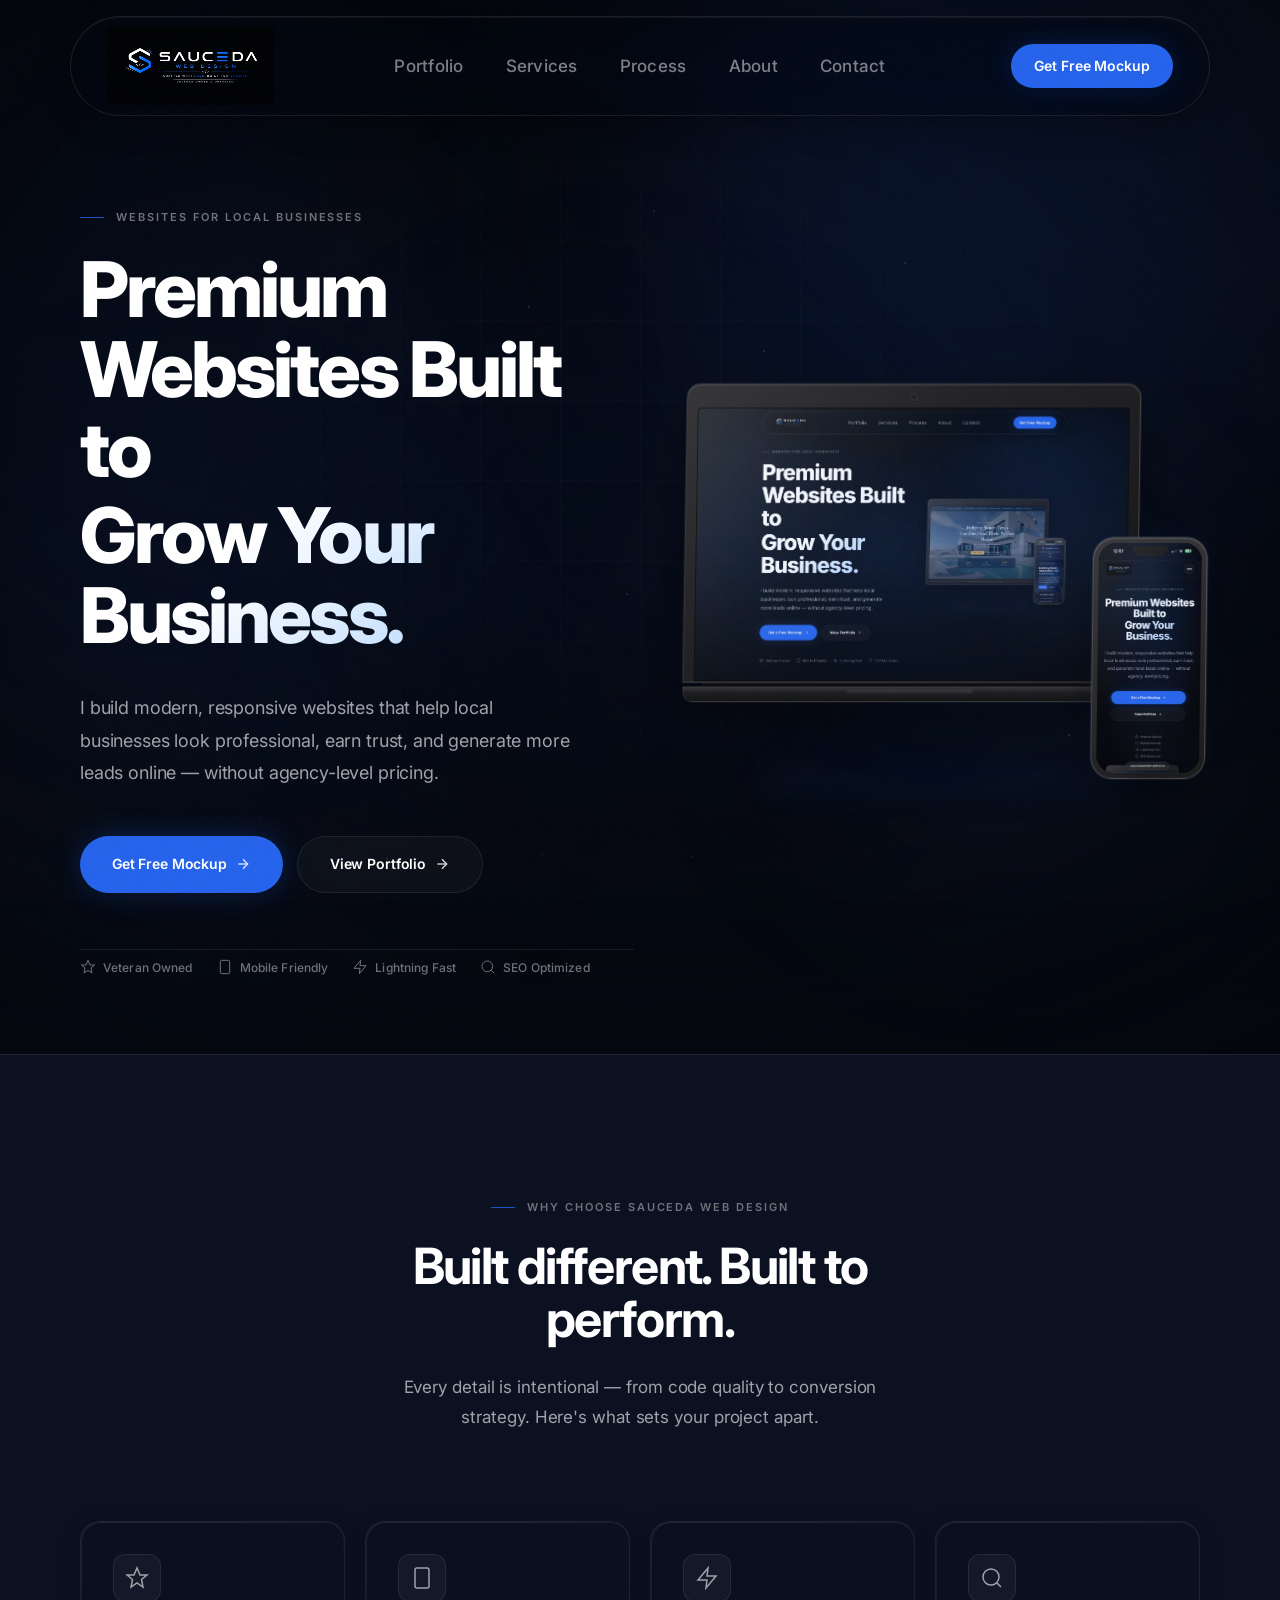
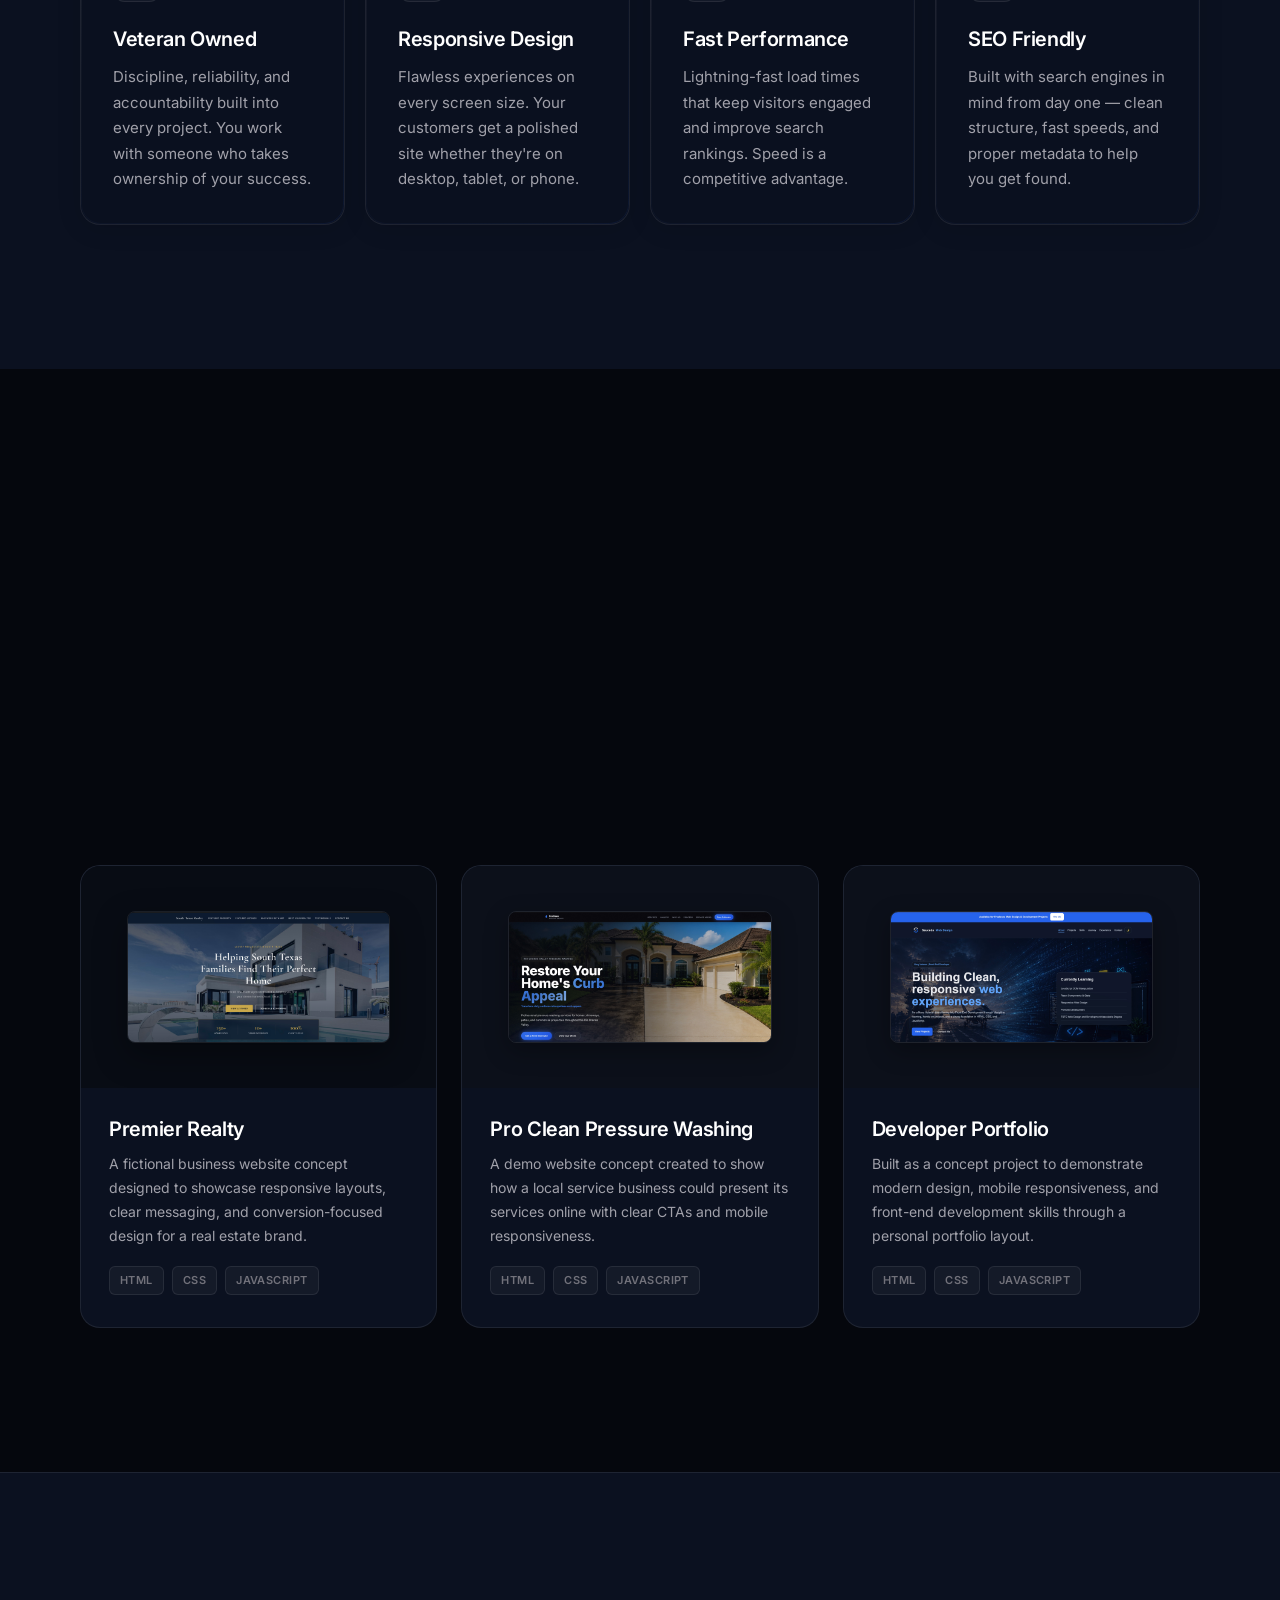
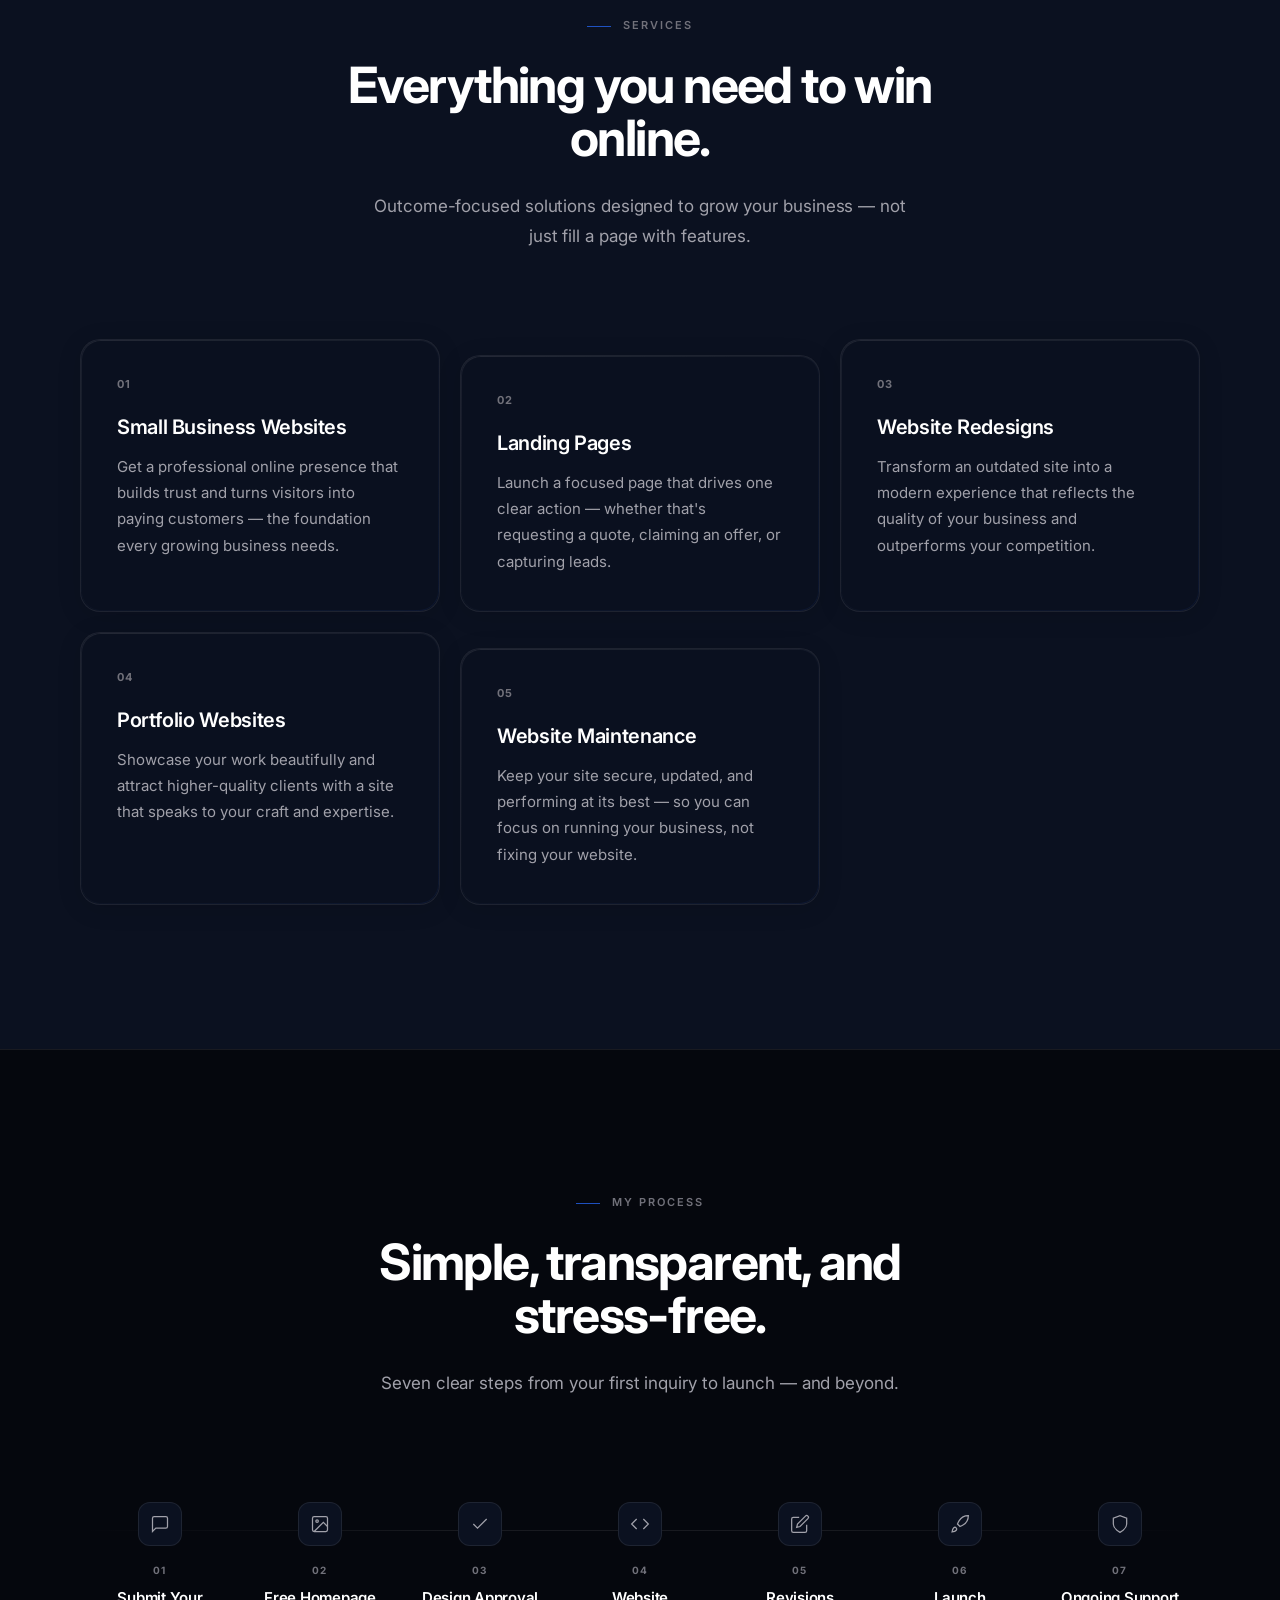
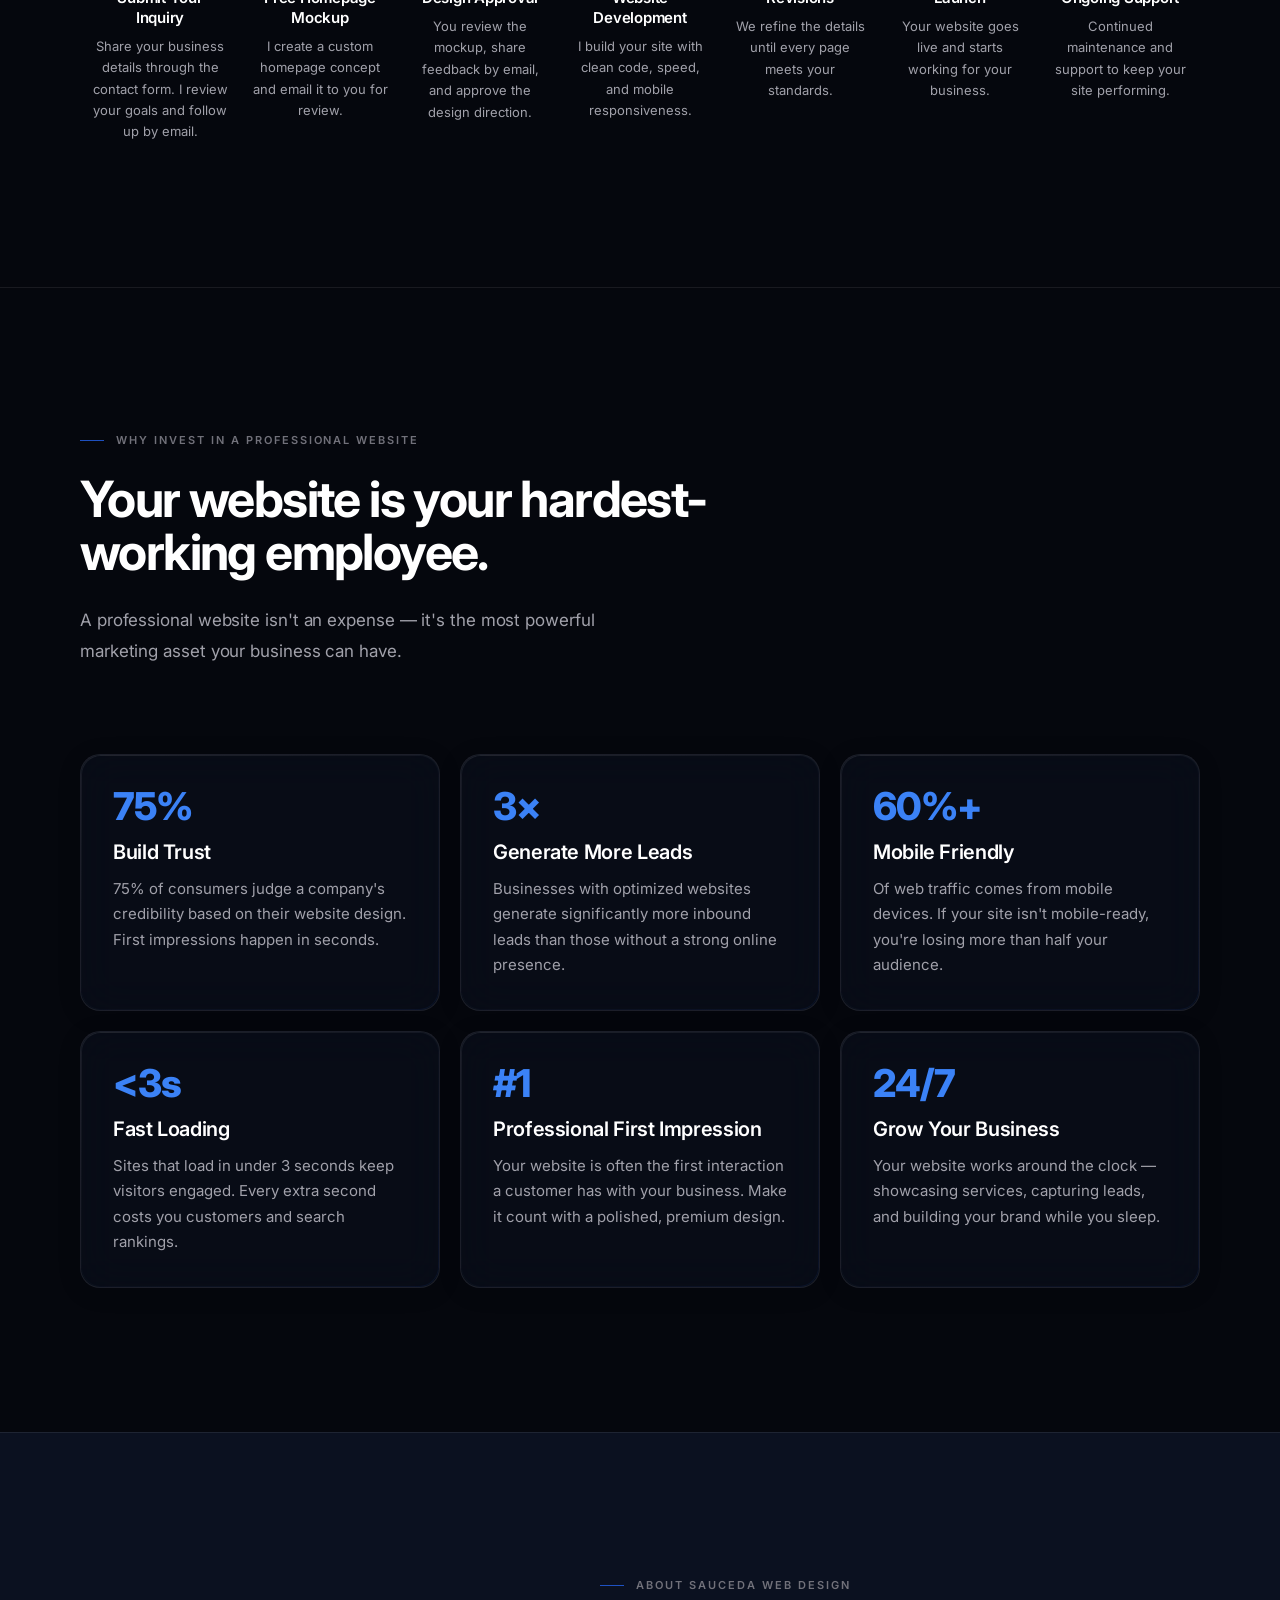
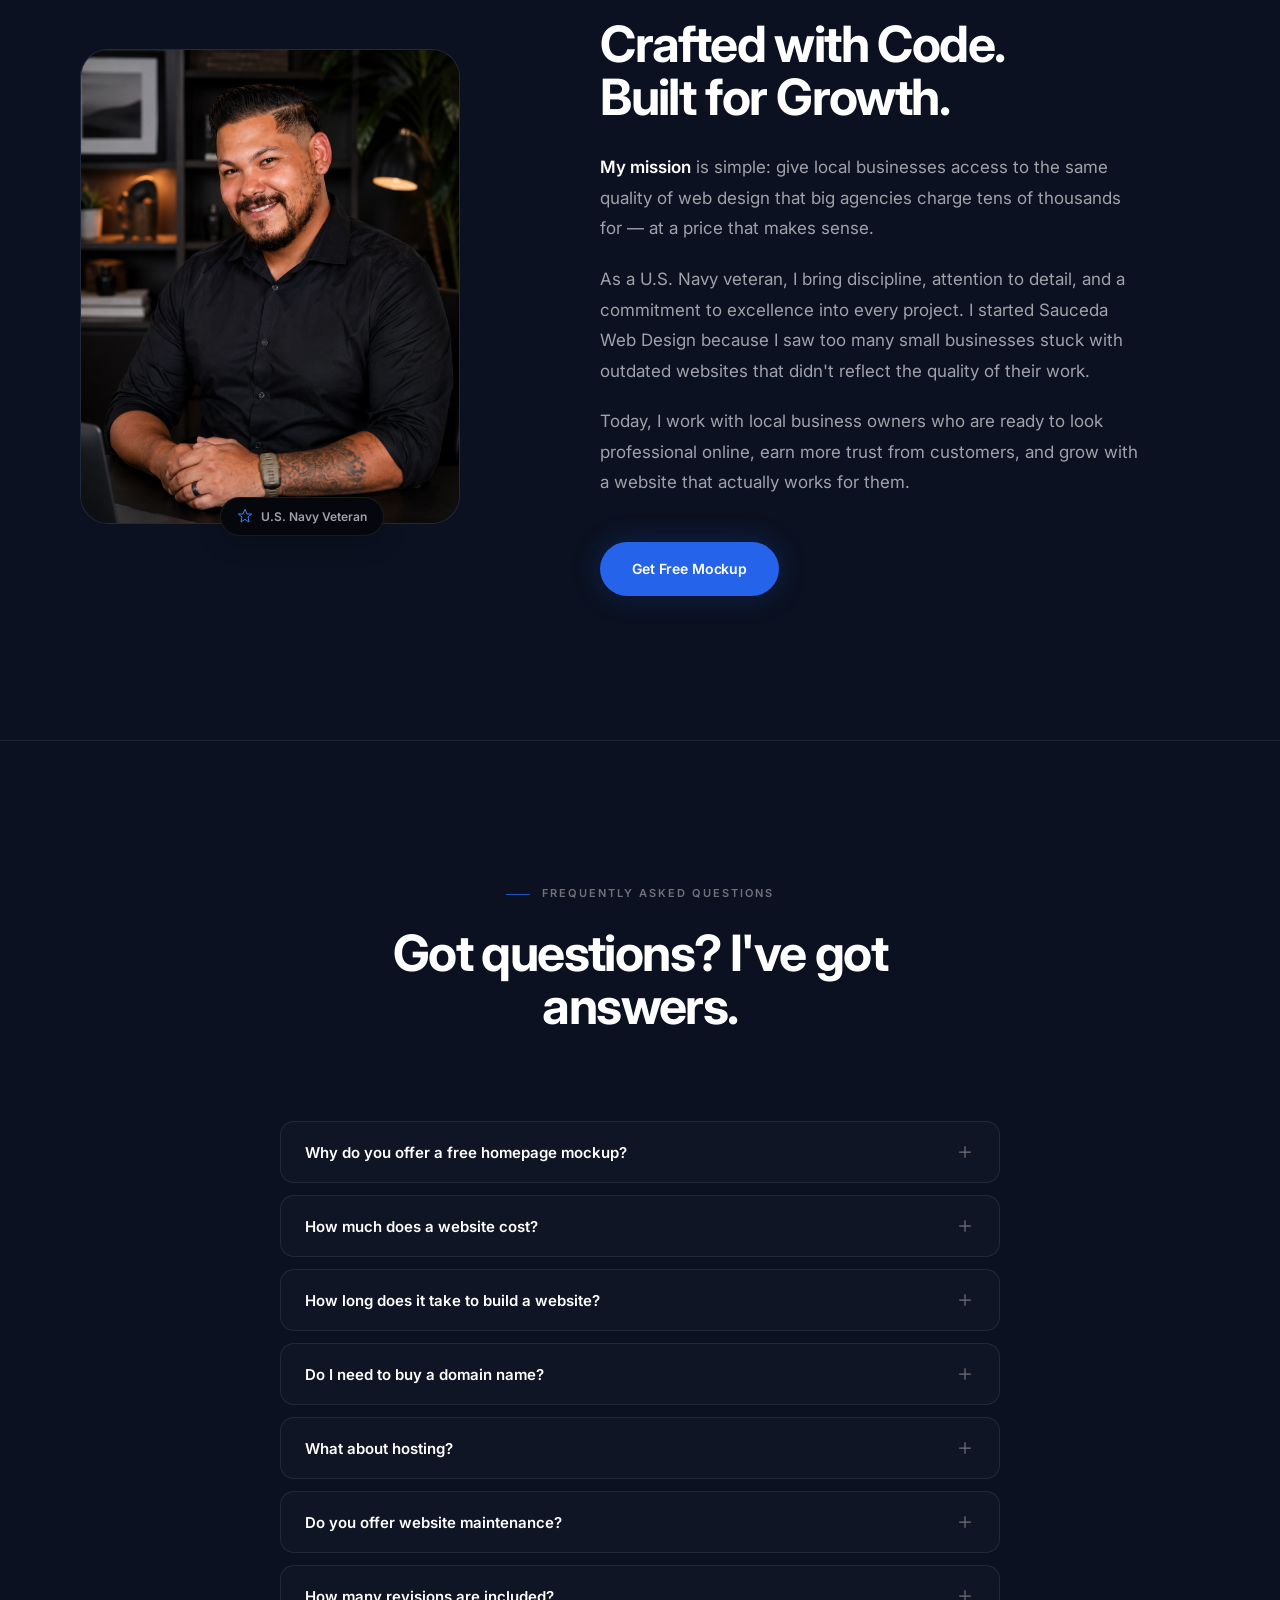
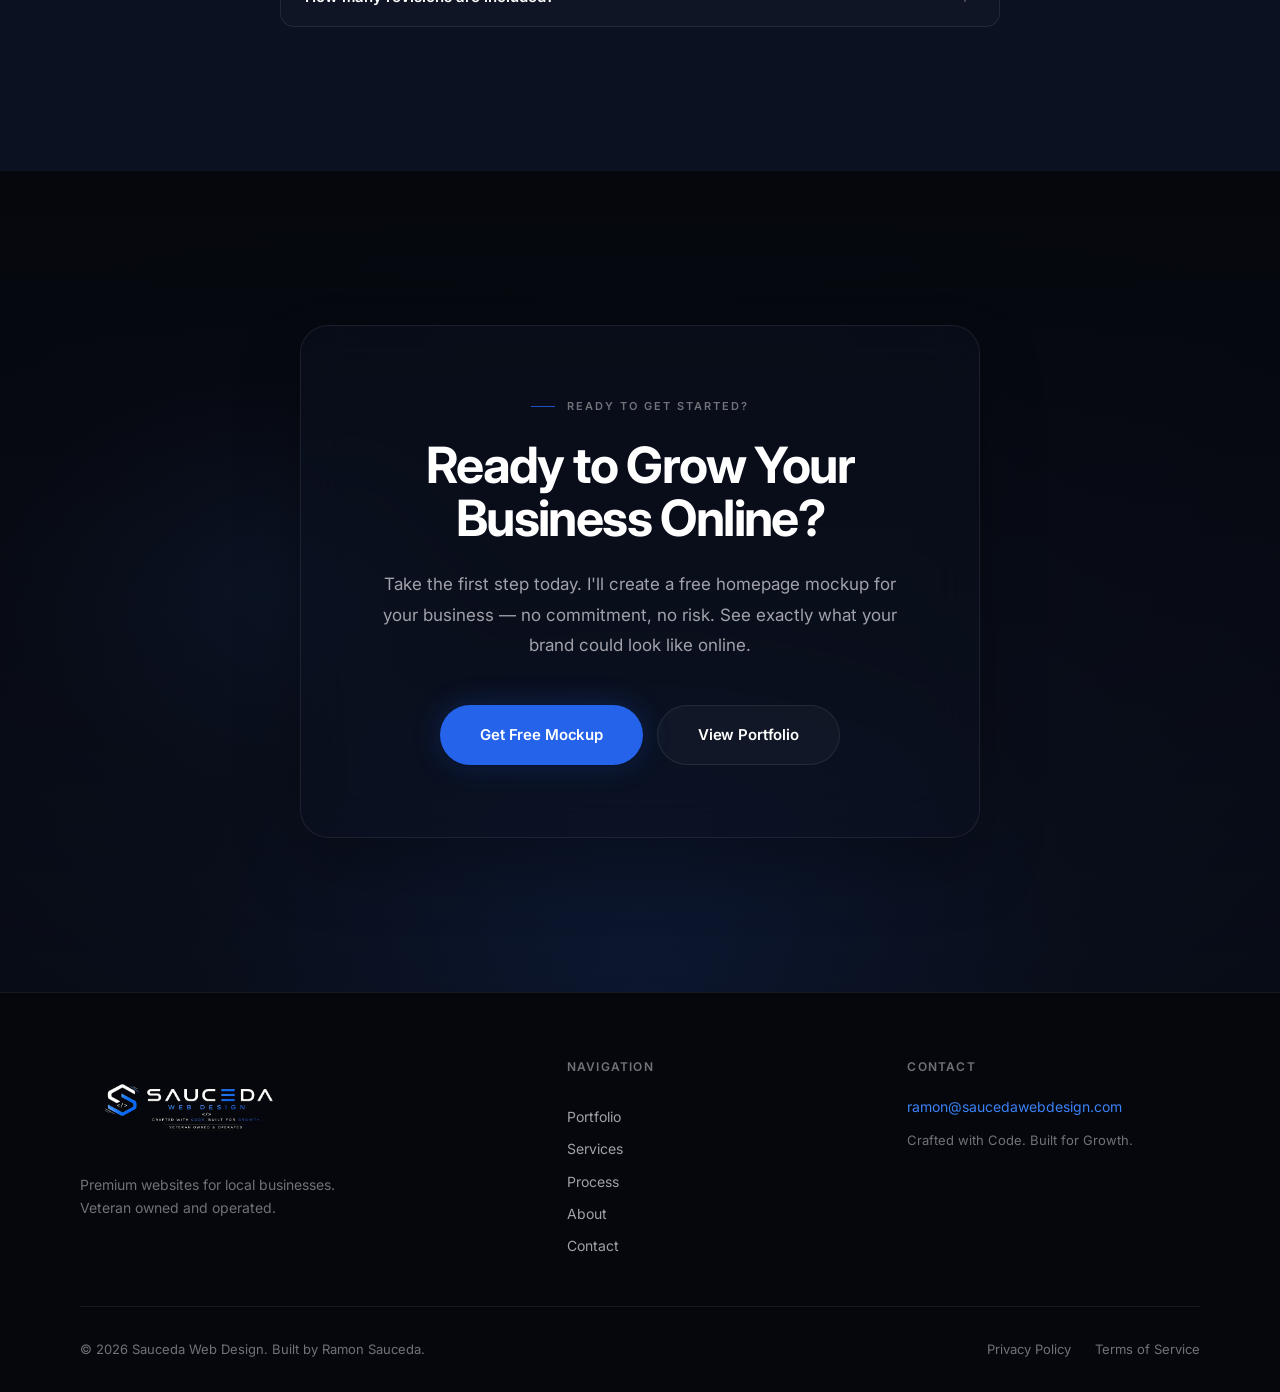
==== commit b5f4d331: "Add privacy policy and terms of service pages" ====
--- a/index.html
+++ b/index.html
@@ -504,8 +504,8 @@
             <div class="footer-bottom">
                 <p>&copy; 2026 Sauceda Web Design. Built by Ramon Sauceda.</p>
                 <div class="footer-legal">
-                    <a href="#">Privacy Policy</a>
-                    <a href="#">Terms of Service</a>
+                    <a href="privacy.html">Privacy Policy</a>
+                    <a href="terms.html">Terms of Service</a>
                 </div>
             </div>
         </div>
